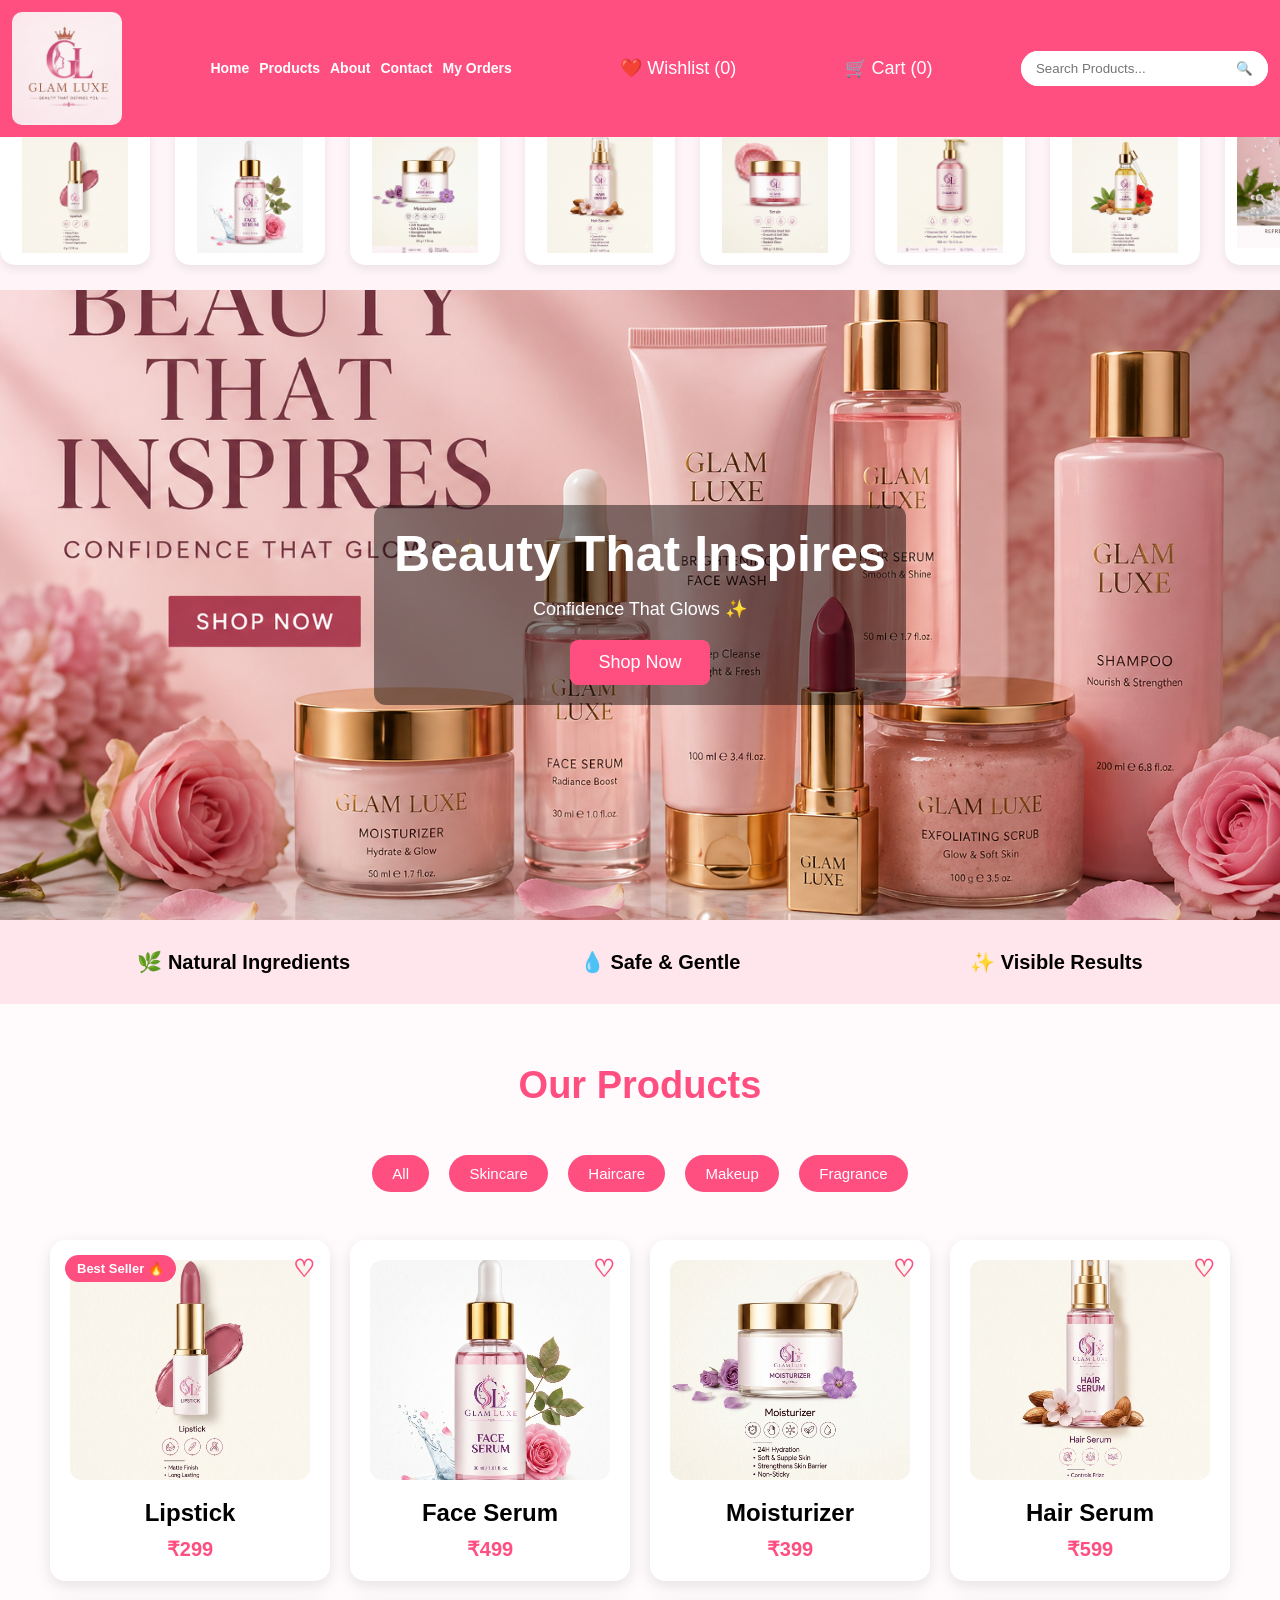
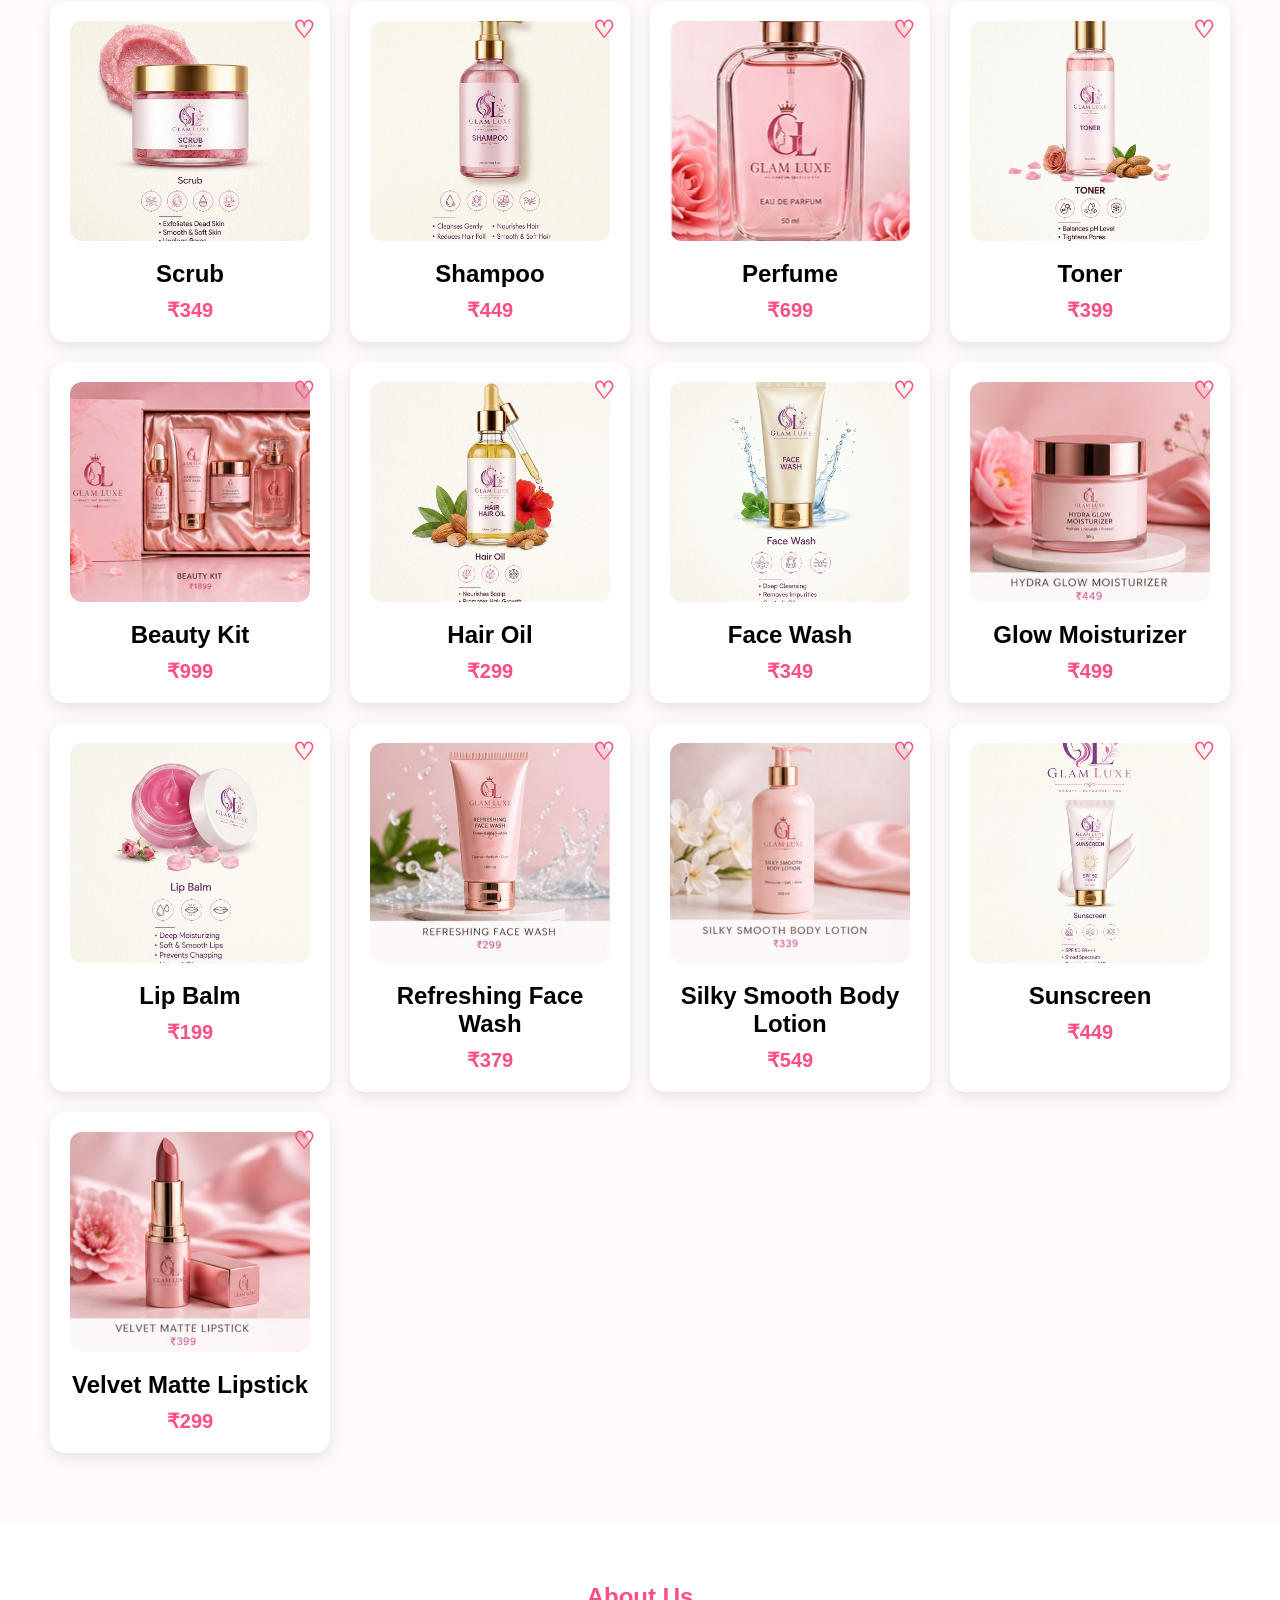
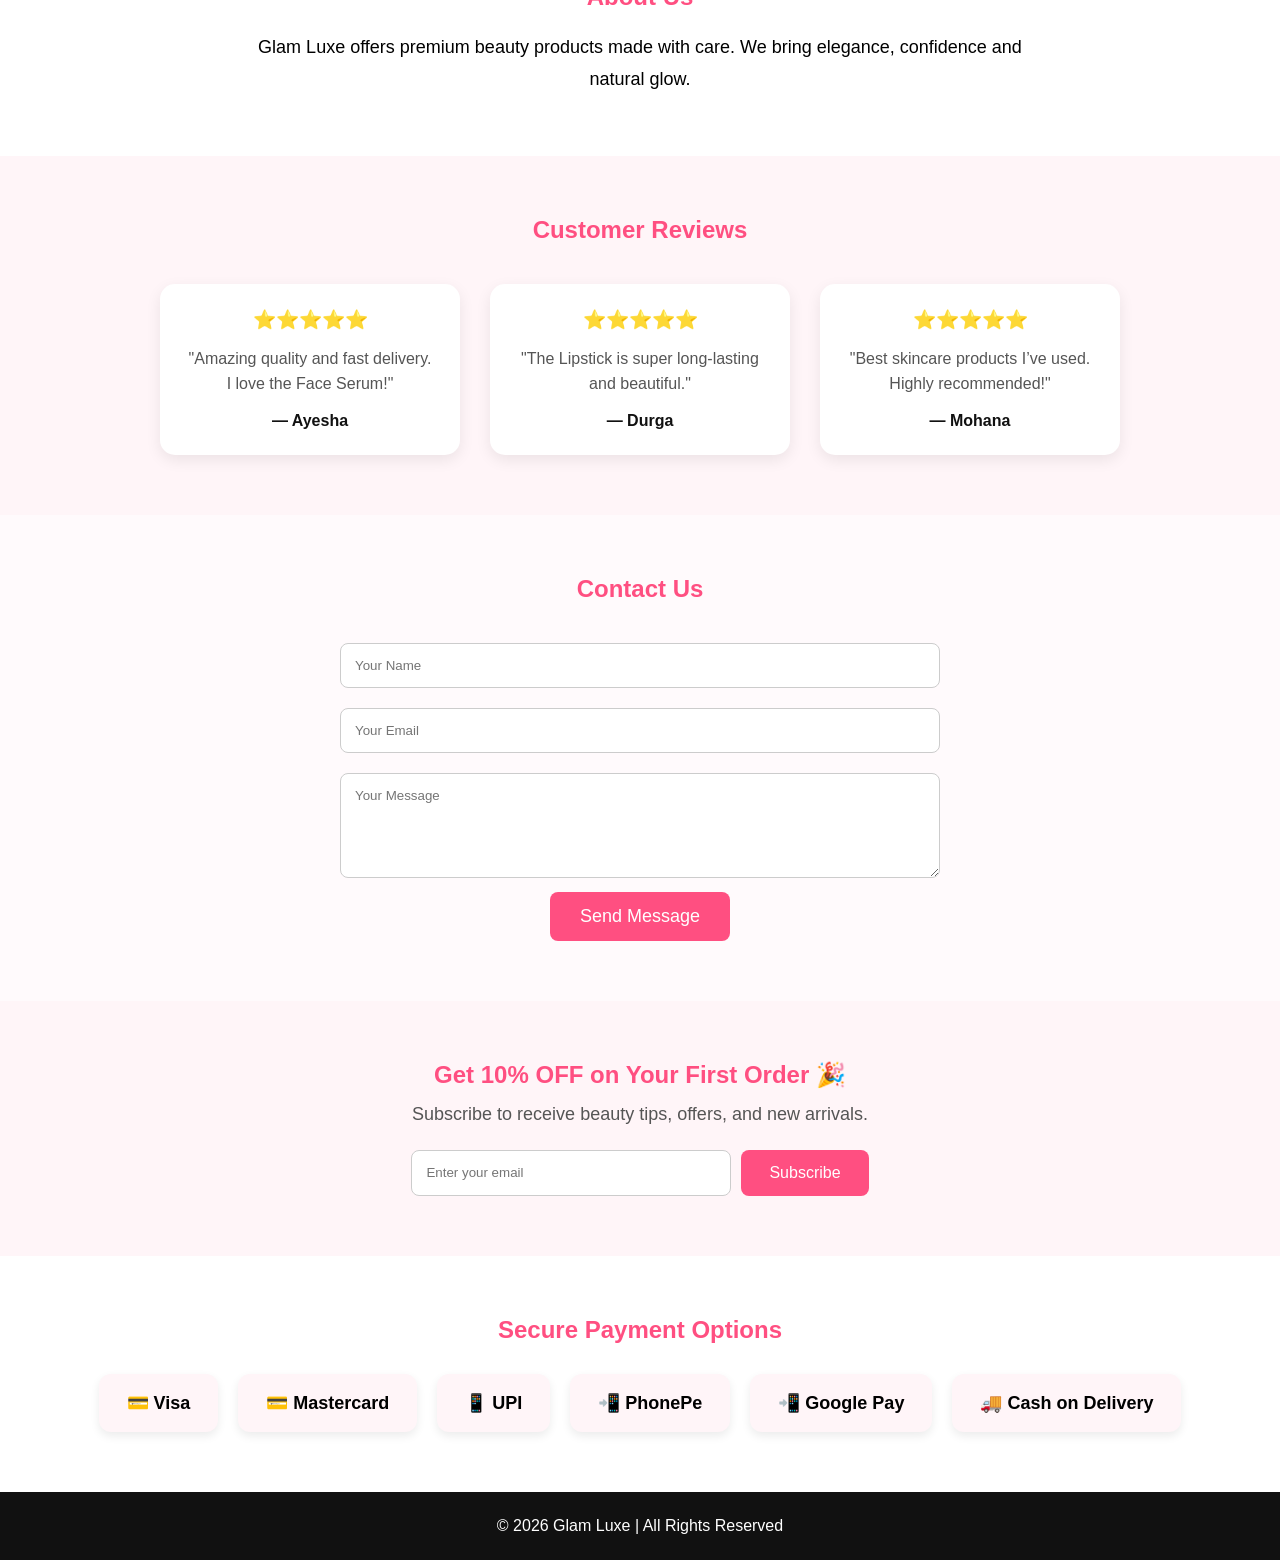
==== index.html @ bd8f8e66 "update index.html" ====
<!DOCTYPE html>
<html lang="en">
<head>
<meta charset="UTF-8">
<meta name="viewport" content="width=device-width, initial-scale=1.0">
<title>Glam Luxe</title>
<link rel="stylesheet" href="style.css">
</head>

<body>

<!-- Navbar -->
<header>
    
    <img src="assets/logo.jpeg" class="logo" alt="Glam Luxe Logo">

    <nav>
        <a href="#">Home</a>
        <a href="#products">Products</a>
        <a href="#about">About</a>
        <a href="#contact">Contact</a>
    <a href="orders.html">My Orders</a>
    </nav>
    <!-- WISHLIST -->
    <div class="wishlist-icon" onclick="openWishlist()">
        ❤️ Wishlist (<span id="wishlist-count">0</span>)
    </div>

    <!-- CART -->
    <div class="cart-icon" onclick="openCart()">
        🛒 Cart (<span id="cart-count">0</span>)
    </div>
<div class="search-box">
    <input 
        type="text" 
        id="searchInput" 
        placeholder="Search Products..."
        onkeyup="searchProducts()"
    >
    <button type="button">🔍</button>
</div>
</header>

<!-- Product Slider -->
<section class="slider">
    <div class="slide-track">

        <!-- First Set -->
        <img src="assets/lipstick.png" alt="Lipstick">
        <img src="assets/Face Serum.png" alt="Face Serum">
        <img src="assets/moisturizer.png" alt="Moisturizer">
        <img src="assets/Hair Serum.png" alt="Hair Serum">
        <img src="assets/Scrub.png" alt="Scrub">
        <img src="assets/shampoo.png" alt="Shampoo">
        <img src="assets/hair oil.png" alt="Hair Oil">
        <img src="assets/refereshing face wash.jpg" alt="Refreshing Face Wash">
        <img src="assets/velvet matte lipstick.jpg" alt="Velvet Matte Lipstick">
        <img src="assets/toner.png" alt="Toner">
        <img src="assets/silly smooth body lotion.jpg" alt="Body Lotion">
        <img src="assets/beauty kit.jpg" alt="Beauty Kit">
        <img src="assets/face wash.png" alt="Face Wash">
        <img src="assets/glow moisturizer.jpg" alt="Glow Moisturizer">
        <img src="assets/lipbalm.png" alt="Lip Balm">

        <!-- Duplicate Set for Smooth Infinite Sliding -->
        <img src="assets/lipstick.png" alt="Lipstick">
        <img src="assets/Face Serum.png" alt="Face Serum">
        <img src="assets/moisturizer.png" alt="Moisturizer">
        <img src="assets/Hair Serum.png" alt="Hair Serum">
        <img src="assets/Scrub.png" alt="Scrub">
        <img src="assets/shampoo.png" alt="Shampoo">
        <img src="assets/hair oil.png" alt="Hair Oil">
        <img src="assets/refereshing face wash.jpg" alt="Refreshing Face Wash">
        <img src="assets/velvet matte lipstick.jpg" alt="Velvet Matte Lipstick">
        <img src="assets/toner.png" alt="Toner">
        <img src="assets/silly smooth body lotion.jpg" alt="Body Lotion">
        <img src="assets/beauty kit.jpg" alt="Beauty Kit">
        <img src="assets/face wash.png" alt="Face Wash">
        <img src="assets/glow moisturizer.jpg" alt="Glow Moisturizer">
        <img src="assets/lipbalm.png" alt="Lip Balm">

    </div>
</section>


<!-- Hero -->
<section class="hero">
    <div class="overlay">
        <h1>Beauty That Inspires</h1>
        <p>Confidence That Glows ✨</p>
        <button>Shop Now</button>
    </div>
</section>

<!-- Features -->
<section class="features">
    <div>🌿 Natural Ingredients</div>
    <div>💧 Safe & Gentle</div>
    <div>✨ Visible Results</div>
</section>

<!-- Products -->
<section class="products" id="products">
    <h2>Our Products</h2>
<div class="category-buttons">
    <button onclick="filterProducts('all')">All</button>
    <button onclick="filterProducts('skincare')">Skincare</button>
    <button onclick="filterProducts('haircare')">Haircare</button>
    <button onclick="filterProducts('makeup')">Makeup</button>
    <button onclick="filterProducts('fragrance')">Fragrance</button>
</div>
    <div class="cards">

        <div class="card makeup" onclick="showDetails('Lipstick','Long lasting matte lipstick.','₹299','lipstick.png')">
            <span class="wishlist" onclick="addToWishlist(event, 'Lipstick')">♡</span>
            <span class="badge">Best Seller 🔥</span>
            <img src="assets/lipstick.png">
            <h3>Lipstick</h3>
            <p>₹299</p>
        </div>

        <div class="card skincare" onclick="showDetails('Face Serum','Vitamin C glowing serum.','₹499','Face Serum.png')">
            <span class="wishlist" onclick="addToWishlist(event, 'Face Serum')">♡</span>
            <img src="assets/Face Serum.png">
            <h3>Face Serum</h3>
            <p>₹499</p>
        </div>

        <div class="card skincare" onclick="showDetails('Moisturizer','Soft smooth skin hydration.','₹399','moisturizer.png')">
            <span class="wishlist" onclick="addToWishlist(event, 'Moisturizer')">♡</span>
            <img src="assets/moisturizer.png">
            <h3>Moisturizer</h3>
            <p>₹399</p>
        </div>

        <div class="card haircare" onclick="showDetails('Hair Serum','Healthy shiny hair growth.','₹599','Hair Serum.png')">
            <span class="wishlist" onclick="addToWishlist(event, 'Hair Serum')">♡</span>
            <img src="assets/Hair Serum.png">
            <h3>Hair Serum</h3>
            <p>₹599</p>
        </div>
        <div class="card skincare" onclick="showDetails('Scrub','Exfoliates dead skin cells and leaves skin smooth.','₹349','Scrub.png')">
            <span class="wishlist" onclick="addToWishlist(event, 'Scrub')">♡</span>
            <img src="assets/Scrub.png" alt="Scrub">
            <h3>Scrub</h3> 
            <p>₹349</p>
        </div>
        <div class="card haircare" onclick="showDetails('Shampoo','Cleanses hair gently and removes buildup.','₹449','shampoo.png')"> 
           <span class="wishlist" onclick="addToWishlist(event, 'Shampoo')">♡</span>
           <img src="assets/shampoo.png" alt="Shampoo">
         <h3>Shampoo</h3> 
         <p>₹449</p> 
        </div>
        <div class="card fragrance" onclick="showDetails('Perfume','Luxury long lasting fragrance.','₹699','perfume.jpg')">
            <span class="wishlist" onclick="addToWishlist(event, 'Perfume')">♡</span>
            <img src="assets/perfume.jpg">
            <h3>Perfume</h3>
            <p>₹699</p>
        </div>
        <div class="card skincare" onclick="showDetails('Toner','Balances skins pH and prepares it for further care.','₹399','toner.png')">
             <span class="wishlist" onclick="addToWishlist(event, 'Toner')">♡</span>
             <img src="assets/toner.png" alt="Toner">
              <h3>Toner</h3>
               <p>₹399</p>
        </div>
        <div class="card skincare" onclick="showDetails('Beauty Kit','Complete beauty routine with essential products.','₹999','beauty kit.jpg')">
             <span class="wishlist" onclick="addToWishlist(event, 'Beauty Kit')">♡</span>
             <img src="assets/beauty kit.jpg" alt="Beauty Kit"> 
             <h3>Beauty Kit</h3>
              <p>₹999</p> 
        </div>
        <div class="card haircare" onclick="showDetails('Hair Oil','Nourishes hair and promotes healthy growth.','₹299','hair oil.png')">
             <span class="wishlist" onclick="addToWishlist(event, 'Hair Oil')">♡</span>
             <img src="assets/hair oil.png" alt="Hair Oil">
              <h3>Hair Oil</h3>
               <p>₹299</p> 
        </div>
        <div class="card skincare" onclick="showDetails('Face Wash','Cleanses skin gently and removes impurities.','₹349','face wash.png')">
             <span class="wishlist" onclick="addToWishlist(event, 'Face Wash')">♡</span>
             <img src="assets/face wash.png" alt="Face Wash">
              <h3>Face Wash</h3> 
              <p>₹349</p>
        </div>
        <div class="card skincare" onclick="showDetails('Glow Moisturizer','Provides deep hydration and a radiant glow.','₹499','glow moisturizer.jpg')"> 
            <span class="wishlist" onclick="addToWishlist(event, 'Glow Moisturizer')">♡</span>
            <img src="assets/glow moisturizer.jpg" alt="Glow Moisturizer">
             <h3>Glow Moisturizer</h3>
              <p>₹499</p> 
        </div>
        <div class="card makeup" onclick="showDetails('Lip Balm','Keeps lips soft and hydrated.','₹199','lipbalm.png')">
             <span class="wishlist" onclick="addToWishlist(event, 'Lip Balm')">♡</span>
             <img src="assets/lipbalm.png" alt="Lip Balm">
             <h3>Lip Balm</h3>
               <p>₹199</p>
        </div>
        <div class="card skincare" onclick="showDetails('Refreshing Face Wash','Cleanses skin gently and removes impurities.','₹379','refereshing face wash.jpg')">
            <span class="wishlist" onclick="addToWishlist(event, 'Refreshing Face Wash')">♡</span>
            <img src="assets/refereshing face wash.jpg" alt="Refreshing Face Wash">
            <h3>Refreshing Face Wash</h3>
            <p>₹379</p>
        </div>
        <div class="card skincare" onclick="showDetails('Silky Smooth Body Lotion','Provides deep hydration and a smooth feel.','₹549','silly smooth body lotion.jpg')"> 
            <span class="wishlist" onclick="addToWishlist(event, 'Silky Smooth Body Lotion')">♡</span>
            <img src="assets/silly smooth body lotion.jpg" alt="Silky Smooth Body Lotion">
             <h3>Silky Smooth Body Lotion</h3> 
             <p>₹549</p>
        </div>
        <div class="card skincare" onclick="showDetails('Sunscreen','Protects from UV rays.','₹449','sunscreen.png')">
            <span class="wishlist" onclick="addToWishlist(event, 'Sunscreen')">♡</span>
            <img src="assets/sunscreen.png" alt="Sunscreen">
            <h3>Sunscreen</h3>
            <p>₹449</p>
        </div>
        <div class="card makeup" onclick="showDetails('Velvet Matte Lipstick','Provides a rich, long-lasting color payoff.','₹299','velvet matte lipstick.jpg')">
             <span class="wishlist" onclick="addToWishlist(event, 'Velvet Matte Lipstick')">♡</span>
             <img src="assets/velvet matte lipstick.jpg" alt="Velvet Matte Lipstick">
              <h3>Velvet Matte Lipstick</h3>
               <p>₹299</p>
        </div>

    </div>
</section>

<!-- About -->
<section class="about" id="about">
    <h2>About Us</h2>
    <p>
        Glam Luxe offers premium beauty products made with care.
        We bring elegance, confidence and natural glow.
    </p>
</section>
<section class="reviews">
    <h2>Customer Reviews</h2>

    <div class="review-container">

        <div class="review-card">
            <h3>⭐⭐⭐⭐⭐</h3>
            <p>"Amazing quality and fast delivery. I love the Face Serum!"</p>
            <span>— Ayesha</span>
        </div>

        <div class="review-card">
            <h3>⭐⭐⭐⭐⭐</h3>
            <p>"The Lipstick is super long-lasting and beautiful."</p>
            <span>— Durga</span>
        </div>

        <div class="review-card">
            <h3>⭐⭐⭐⭐⭐</h3>
            <p>"Best skincare products I’ve used. Highly recommended!"</p>
            <span>— Mohana</span>
        </div>

    </div>
</section>
<!-- Contact -->
<section class="contact" id="contact">
    <h2>Contact Us</h2>

    <form>
        <input type="text" placeholder="Your Name">
        <input type="email" placeholder="Your Email">
        <textarea rows="5" placeholder="Your Message"></textarea>
        <button type="submit">Send Message</button>
    </form>
</section>
<section class="newsletter">
    <h2>Get 10% OFF on Your First Order 🎉</h2>
    <p>Subscribe to receive beauty tips, offers, and new arrivals.</p>

    <div class="newsletter-box">
        <input type="email" id="newsletter-email" placeholder="Enter your email">
        <button onclick="subscribeNewsletter()">Subscribe</button>
    </div>
</section>
<section class="payments">
    <h2>Secure Payment Options</h2>

    <div class="payment-icons">
        <div>💳 Visa</div>
        <div>💳 Mastercard</div>
        <div>📱 UPI</div>
        <div>📲 PhonePe</div>
        <div>📲 Google Pay</div>
        <div>🚚 Cash on Delivery</div>
    </div>
</section>
<!-- ORDER SUCCESS POPUP -->
<div id="order-success" class="order-success">
    <div class="order-box">
        <h2>🎉 Order Placed Successfully!</h2>
        <p>Thank you for shopping with Glam Luxe 💖</p>
        <button onclick="closeOrderSuccess()">Close</button>
    </div>
</div>


<!-- Footer -->
<footer>
    <p>© 2026 Glam Luxe | All Rights Reserved</p>
</footer>

<!-- Cart Box -->
<div id="cart-box" class="cart-box">
    <h2>Your Cart</h2>
    <div id="cart-items"></div>
    <h3>Total: <span id="cart-total">₹0</span></h3>

    <button onclick="checkout()" class="checkout-btn">
        Proceed to Checkout
    </button>

    <button onclick="closeCartBox()">Close</button>
</div>
<div id="wishlist-box" class="cart-box">
    <h2>Your Wishlist ❤️</h2>
    <div id="wishlist-items"></div>
    <button onclick="closeWishlistBox()">Close</button>
</div>
<!-- Popup -->
<div id="popup" class="popup">
    <div class="popup-content">
<span class="close" onclick="closePopup()">×</span>

        <img id="popup-img">

        <h2 id="popup-title"></h2>

        <p id="popup-desc"></p>

        <h3 id="popup-price"></h3>

<div class="popup-buttons">
    <button id="add-cart-btn">Add to Cart</button>
    <button id="buy-now-btn">Buy Now</button>
</div>
</div>
</div>
<div id="toast" class="toast">
</div>
<!-- Checkout Popup -->
<div id="checkout-popup" class="popup">
    <div class="popup-content">
        <span class="close" onclick="closeCheckout()">×</span>

        <h2>Complete Your Order 💳</h2>

        <input type="text" id="customer-name" placeholder="Your Name">
        <input type="text" id="customer-phone" placeholder="Phone Number">
        <textarea id="customer-address" placeholder="Delivery Address"></textarea>

        <h3 id="checkout-product"></h3>
        <h3 id="checkout-price"></h3>

        <button onclick="placeOrder()">Place Order</button>
    </div>
</div>

<script src="script.js"></script>

</body>
</html>
---- style.css ----
/* style.css */
html{
   scroll-behavior:smooth;
}
*{
    margin:0;
    padding:0;
    box-sizing:border-box;
    font-family:Arial, sans-serif;
}

body{
    background:#fffafc;
    padding-top:90px;
}

/* Navbar */
header{
    display:flex;
    align-items:center;
    justify-content:space-between;
    gap:20px;
    padding:15px 30px;
    background:#ff4f81;
    position:fixed;
    top:0;
    left:0;
    width:100%;
    z-index:1000;
}
.slider{
    overflow:hidden;
    background:#fff5f8;
    padding:20px 0;
}

.slide-track{
    display:flex;
    gap:25px;
    width:max-content;
    animation:scroll 35s linear infinite;
}

.slide-track img{
    width:140px;
    height:140px;
    object-fit:contain;
    background:white;
    padding:10px;
    border-radius:12px;
}

/* Search Bar */.search-box{  
      display:flex;
          background:white;  
            border-radius:30px;   
             overflow:hidden;
            }
.search-box input{  
border:none;  
padding:10px 15px;  
outline:none; 
width:180px;
}
.search-box button{
border:none;  
background:#fff;
padding:10px 15px;  
cursor:pointer;
}
/* WhatsApp Button */
.whatsapp-btn{ 
position:fixed;  
right:20px;  
bottom:20px;  
width:60px; 
height:60px; 
background:#25D366;
color:white;  
font-size:30px;  
text-align:center; 
line-height:60px;  
border-radius:50%;  
text-decoration:none; 
box-shadow:0 5px 15px rgba(0,0,0,0.25);
}
/* Product Slider */
.slider{  
overflow:hidden; 
background:#fff5f8; 
    padding:25px 0;
    margin-top:0;
}
.slide-track{  
display:flex;  
gap:25px; 
width:max-content;  
animation:scroll 50s linear infinite;
    align-items:center;
}
.slide-track img{   
width:150px; 
height:150px; 
object-fit:contain;  
background:white; 
padding:12px;  
border-radius:15px;
 box-shadow:0 4px 10px rgba(0,0,0,0.08);
}
/* smooth animation */
@keyframes scroll{
    0%{
        transform:translateX(0);
    }
    100%{
        transform:translateX(-50%);
    }
}
nav{
    display:flex;
    gap:15px;
    align-items:center;
}

.cart-icons{
    display:flex;
    gap:15px;
    align-items:center;
    color:white;
    font-size:18px;
}
.logo{
    width:110px;
    border-radius:10px;
}

nav a{
    text-decoration:none;
    color:white;
    margin-left:20px;
    font-size:18px;
    font-weight:bold;
}
nav a:hover{
    color:#ffe5ec;
}

/* Hero */
.hero{
    height:120vh;
    background:url("assets/hero.png") no-repeat center center/cover;
    display:flex;
    justify-content:center;
    align-items:center;
}

.overlay{
    background:rgba(0,0,0,0.45);
    padding:40px;
    border-radius:12px;
    text-align:center;
    color:white;
}

.overlay h1{
    font-size:55px;
    margin-bottom:15px;
}

.overlay p{
    font-size:22px;
    margin-bottom:20px;
}

.overlay button{
    padding:12px 28px;
    border:none;
    background:#ff4f81;
    color:white;
    font-size:18px;
    border-radius:8px;
    cursor:pointer;
}

.overlay button:hover{
    background:#e63e70;
}

/* Features */
.features{
    display:flex;
    justify-content:space-around;
    flex-wrap:wrap;
    gap:15px;
    padding:30px;
    background:#ffe5ec;
    font-size:20px;
    font-weight:bold;
    text-align:center;
}

/* Products */
.products{
    padding:60px 40px;
    text-align:center;
}

.products h2{
    font-size:38px;
    margin-bottom:40px;
    color:#ff4f81;
}

.cards{
    display:flex;
    justify-content:center;
    flex-wrap:wrap;
    gap:30px;
}

.card{
    background:white;
    width:250px;
    padding:20px;
    border-radius:15px;
    box-shadow:0 5px 15px rgba(0,0,0,0.1);
    transition:0.3s;
}

.card:hover{
    transform:translateY(-8px);
    box-shadow: 0 10px 25px rgba(0,0,0,0.15);

}

.card img{
    width:100%;
    height:220px;
    object-fit:cover;
    border-radius:12px;
}

.card h3{
    margin:15px 0 10px;
    font-size:24px;
}

.card p{
    color:#ff4f81;
    font-size:20px;
    font-weight:bold;
}

/* About */
.about{
    padding:60px 40px;
    text-align:center;
    background:white;
}

.about h2{
    font-size:38px;
    color:#ff4f81;
    margin-bottom:20px;
}

.about p{
    max-width:800px;
    margin:auto;
    font-size:18px;
    line-height:1.8;
}

/* Contact */
.contact{
    padding:60px 40px;
    text-align:center;
}

.contact h2{
    font-size:38px;
    color:#ff4f81;
    margin-bottom:30px;
}

.contact form{
    max-width:600px;
    margin:auto;
}

.contact input,
.contact textarea{
    width:100%;
    padding:14px;
    margin:10px 0;
    border:1px solid #ccc;
    border-radius:8px;
}

.contact button{
    padding:14px 30px;
    border:none;
    background:#ff4f81;
    color:white;
    font-size:18px;
    border-radius:8px;
    cursor:pointer;
}
.cart-icon{
    color:white;
    font-size:18px;
    cursor:pointer;
    margin-left:20px;
}

.cart-box{
    display:none;
    position:fixed;
    right:20px;
    top:80px;
    width:300px;
    background:white;
    padding:20px;
    border-radius:12px;
    box-shadow:0 5px 20px rgba(0,0,0,0.3);
    z-index:9999;
}

.cart-row{
    display:flex;
    justify-content:space-between;
    margin:10px 0;
}

.cart-row button{
    background:red;
    color:white;
    border:none;
    padding:5px 8px;
    cursor:pointer;
}
/* Footer */
footer{
    background:#111;
    color:white;
    text-align:center;
    padding:25px;
}

/* Responsive */
@media(max-width:768px){

header{
    flex-direction:column;
    padding:20px;
}

nav{
    margin-top:15px;
}

nav a{
    display:block;
    margin:10px 0;
}

.overlay h1{
    font-size:38px;
}

.overlay p{
    font-size:18px;
}

.features{
    flex-direction:column;
}
}
/* ================= Popup ================= */

.card{
   cursor:pointer;
}

.popup{
   display:none;
   position:fixed;
   top:0;
   left:0;
   width:100%;
   height:100%;
   background:rgba(0,0,0,0.65);
   justify-content:center;
   align-items:center;
   z-index:9999;
}

.popup-content{
   width:380px;
   max-width:90%;
   background:white;
   padding:25px;
   border-radius:18px;
   text-align:center;
   position:relative;
   animation:popupshow 0.3s ease;
}
.popup {
    z-index: 99999;
}
.popup-content button {
    pointer-events: auto;
}
/* 2. Tighten the close button position */
.close {
    position: absolute;
    top: 15px;      
    right: 20px;    
    font-size: 28px;
    color: #ff4f81;
    cursor: pointer;
    font-weight: bold;
    line-height: 1;
}

/* 3. Add a hover effect for better UX */
.close:hover {
    color: #e63e70;
    transform: scale(1.1);
}
.popup-buttons {
    display: flex;
    flex-direction: column;
    gap: 12px;
    margin-top: 20px;
}

.popup-buttons button {
    width: 100%;
}

#buy-now-btn {
    padding: 12px 25px;
    border: none;
    background: #111;
    color: white;
    font-size: 16px;
    border-radius: 8px;
    cursor: pointer;
}

#buy-now-btn:hover {
    background: #333;
}

@keyframes popupshow{
   from{
      transform:scale(0.8);
      opacity:0;
   }
   to{
      transform:scale(1);
      opacity:1;
   }
}

.popup-content img{
   width:180px;
   height:180px;
   object-fit:contain;
   margin-bottom:15px;
}

.popup-content h2{
   color:#ff4f81;
   font-size:28px;
   margin-bottom:10px;
}

.popup-content p{
   font-size:16px;
   color:#555;
   line-height:1.6;
   margin-bottom:15px;
}

.popup-content h3{
   font-size:24px;
   color:#111;
   margin-bottom:15px;
}

.close{
   position:absolute;
   top:10px;
   right:18px;
   font-size:30px;
   color:#ff4f81;
   cursor:pointer;
   font-weight:bold;
}

.popup-content button{
   padding:12px 25px;
   border:none;
   background:#ff4f81;
   color:white;
   font-size:16px;
   border-radius:8px;
   cursor:pointer;
}

.popup-content button:hover{
   background:#e63e70;
}
.toast{
    position:fixed;
    top:20px;
    right:20px;
    background:#28a745;
    color:white;
    padding:15px 25px;
    border-radius:8px;
    font-size:16px;
    box-shadow:0 5px 15px rgba(0,0,0,0.2);
    opacity:0;
    pointer-events:none;
    transition:0.4s;
    z-index: index 9999;
}

.toast.show{
    opacity:1;
    top:40px;
}
.checkout-btn {
    width: 100%;
    padding: 12px;
    margin: 15px 0;
    background: #ff4f81;
    color: white;
    border: none;
    border-radius: 8px;
    font-size: 16px;
    cursor: pointer;
}

.checkout-btn:hover {
    background: #e63e70;
}
#buy-now-btn {
    margin-top: 10px;
    padding: 12px 25px;
    border: none;
    background: #111;
    color: white;
    font-size: 16px;
    border-radius: 8px;
    cursor: pointer;
    width: 100%;
}

#buy-now-btn:hover {
    background: #333;
}
.reviews {
    padding: 60px 40px;
    background: #fff5f8;
    text-align: center;
}

.reviews h2 {
    font-size: 38px;
    color: #ff4f81;
    margin-bottom: 40px;
}

.review-container {
    display: flex;
    justify-content: center;
    flex-wrap: wrap;
    gap: 30px;
}

.review-card {
    background: white;
    width: 300px;
    padding: 25px;
    border-radius: 15px;
    box-shadow: 0 5px 15px rgba(0,0,0,0.08);
    transition: 0.3s;
}

.review-card:hover {
    transform: translateY(-5px);
}

.review-card h3 {
    margin-bottom: 15px;
}

.review-card p {
    font-size: 16px;
    color: #555;
    line-height: 1.6;
    margin-bottom: 15px;
}

.review-card span {
    font-weight: bold;
    color: #111;
}
.card {
    cursor: pointer;
    position: relative;
}

.badge {
    position: absolute;
    top: 15px;
    left: 15px;
    background: #ff4f81;
    color: white;
    padding: 6px 12px;
    font-size: 13px;
    font-weight: bold;
    border-radius: 20px;
    z-index: 10;
}
.category-buttons {
    margin-bottom: 30px;
}

.category-buttons button {
    padding: 10px 20px;
    margin: 8px;
    border: none;
    background: #ff4f81;
    color: white;
    border-radius: 25px;
    cursor: pointer;
    font-size: 15px;
}

.category-buttons button:hover {
    background: #e63e70;
}
.wishlist {
    position: absolute;
    top: 15px;
    right: 15px;
    font-size: 24px;
    cursor: pointer;
    color: #ff4f81;
    z-index: 20;
    font-weight: bold;
}

.wishlist:hover {
    transform: scale(1.2);
}
.wishlist-icon {
    color: white;
    font-size: 18px;
    cursor: pointer;
    margin-left: 20px;
}
.payments {
    padding: 60px 40px;
    text-align: center;
    background: #fff;
}

.payments h2 {
    font-size: 36px;
    color: #ff4f81;
    margin-bottom: 30px;
}

.payment-icons {
    display: flex;
    justify-content: center;
    flex-wrap: wrap;
    gap: 20px;
}

.payment-icons div {
    background: #fff5f8;
    padding: 18px 28px;
    border-radius: 12px;
    font-size: 18px;
    font-weight: bold;
    box-shadow: 0 4px 10px rgba(0,0,0,0.08);
}
.newsletter {
    padding: 60px 40px;
    background: #fff5f8;
    text-align: center;
}

.newsletter h2 {
    font-size: 36px;
    color: #ff4f81;
    margin-bottom: 15px;
}

.newsletter p {
    font-size: 18px;
    margin-bottom: 25px;
    color: #555;
}

.newsletter-box {
    display: flex;
    justify-content: center;
    flex-wrap: wrap;
    gap: 10px;
}

.newsletter-box input {
    width: 320px;
    padding: 14px;
    border: 1px solid #ccc;
    border-radius: 8px;
    outline: none;
}

.newsletter-box button {
    padding: 14px 28px;
    border: none;
    background: #ff4f81;
    color: white;
    border-radius: 8px;
    cursor: pointer;
    font-size: 16px;
}

.newsletter-box button:hover {
    background: #e63e70;
}
.popup-content input,
.popup-content textarea {
    width: 100%;
    padding: 12px;
    margin: 10px 0;
    border: 1px solid #ccc;
    border-radius: 8px;
    outline: none;
}
.orders {
    padding: 60px;
    text-align: center;
    margin-bottom: 40px;
}

#order-list {
    margin-top: 20px;
}

.order-card {
    background: white;
    margin: 15px auto;
    padding: 15px;
    width: 300px;
    border-radius: 10px;
    box-shadow: 0 4px 10px rgba(0,0,0,0.1);
    text-align: left;
}
.order-success {
    display: none;
    position: fixed;
    top: 0;
    left: 0;
    width: 100%;
    height: 100%;
    background: rgba(0,0,0,0.6);
    justify-content: center;
    align-items: center;
    z-index: 99999;
}

.order-box {
    background: white;
    padding: 25px;
    border-radius: 12px;
    text-align: center;
}


/* ================= TABLET ================= */
@media (min-width: 768px){

header{
    flex-direction: row;
    justify-content: space-between;
}

.cards{
    grid-template-columns: repeat(2, 1fr);
}

.overlay h1{
    font-size: 36px;
}

.overlay p{
    font-size: 18px;
}

.search-box input{
    width: 180px;
}

}

/* ================= DESKTOP ================= */
@media (min-width: 1024px){

.cards{
    grid-template-columns: repeat(4, 1fr);
}

.overlay h1{
    font-size: 50px;
}

.products h2{
    font-size: 38px;
}

.search-box input{
    width: 200px;
}

}
/* MOBILE IMPROVEMENT */

@media (max-width:480px){
    header{
        padding:10px;
    }

    .logo{
        width:90px;
    }

    .search-box input{
        width:120px;
        font-size:12px;
    }

    .cart-icon,
    .wishlist-icon{
        font-size:14px;
    }
}

/* GRID FIX */
@media (min-width:480px){
    .cards{
        grid-template-columns: repeat(2, 1fr);
    }
}

@media (min-width:768px){
    .cards{
        grid-template-columns: repeat(3, 1fr);
    }
}

@media (min-width:1024px){
    .cards{
        grid-template-columns: repeat(4, 1fr);
    }
}

/* GENERAL FIX */
body{
    overflow-x:hidden;
}

img{
    max-width:100%;
    height:auto;
}
/* ================= FINAL RESPONSIVE FIX ================= */

/* Mobile default */
header{
    flex-direction: column;
    align-items: center;
    padding: 12px;
    gap: 10px;
    text-align: center;
}

nav{
    flex-wrap: wrap;
    justify-content: center;
    gap: 10px;
}

nav a{
    font-size: 14px;
    margin: 0;
}

/* Search */
.search-box input{
    width: 140px;
}

/* Grid mobile */
.cards{
    display: grid !important;
    grid-template-columns: 1fr;
    gap: 20px;
    padding: 10px;
}

.card{
    width: 100% !important;
}

/* Hero mobile */
.hero{
    height: 70vh;
}

.overlay{
    padding: 20px;
}

.overlay h1{
    font-size: 26px;
}

.overlay p{
    font-size: 14px;
}

/* Section headings */
.products h2,
.about h2,
.contact h2,
.reviews h2,
.payments h2,
.newsletter h2{
    font-size: 24px;
}

/* Popup */
.popup-content{
    width: 90%;
    padding: 20px;
}

/* ================= BREAKPOINTS ================= */

/* ≥480px */
@media (min-width:480px){
    .cards{
        grid-template-columns: repeat(2, 1fr);
    }
}

/* ≥768px */
@media (min-width:768px){

    header{
        flex-direction: row;
        justify-content: space-between;
    }

    .cards{
        grid-template-columns: repeat(3, 1fr);
    }

    .overlay h1{
        font-size: 36px;
    }

    .overlay p{
        font-size: 18px;
    }

    .search-box input{
        width: 180px;
    }
}

/* ≥1024px */
@media (min-width:1024px){

    .cards{
        grid-template-columns: repeat(4, 1fr);
    }

    .overlay h1{
        font-size: 50px;
    }

    .products h2{
        font-size: 38px;
    }

    .search-box input{
        width: 200px;
    }
}

/* Extra small fix */
@media (max-width:480px){
    header{
        padding:10px;
    }

    .logo{
        width:90px;
    }

    .search-box input{
        width:120px;
        font-size:12px;
    }

    .cart-icon,
    .wishlist-icon{
        font-size:14px;
    }
}
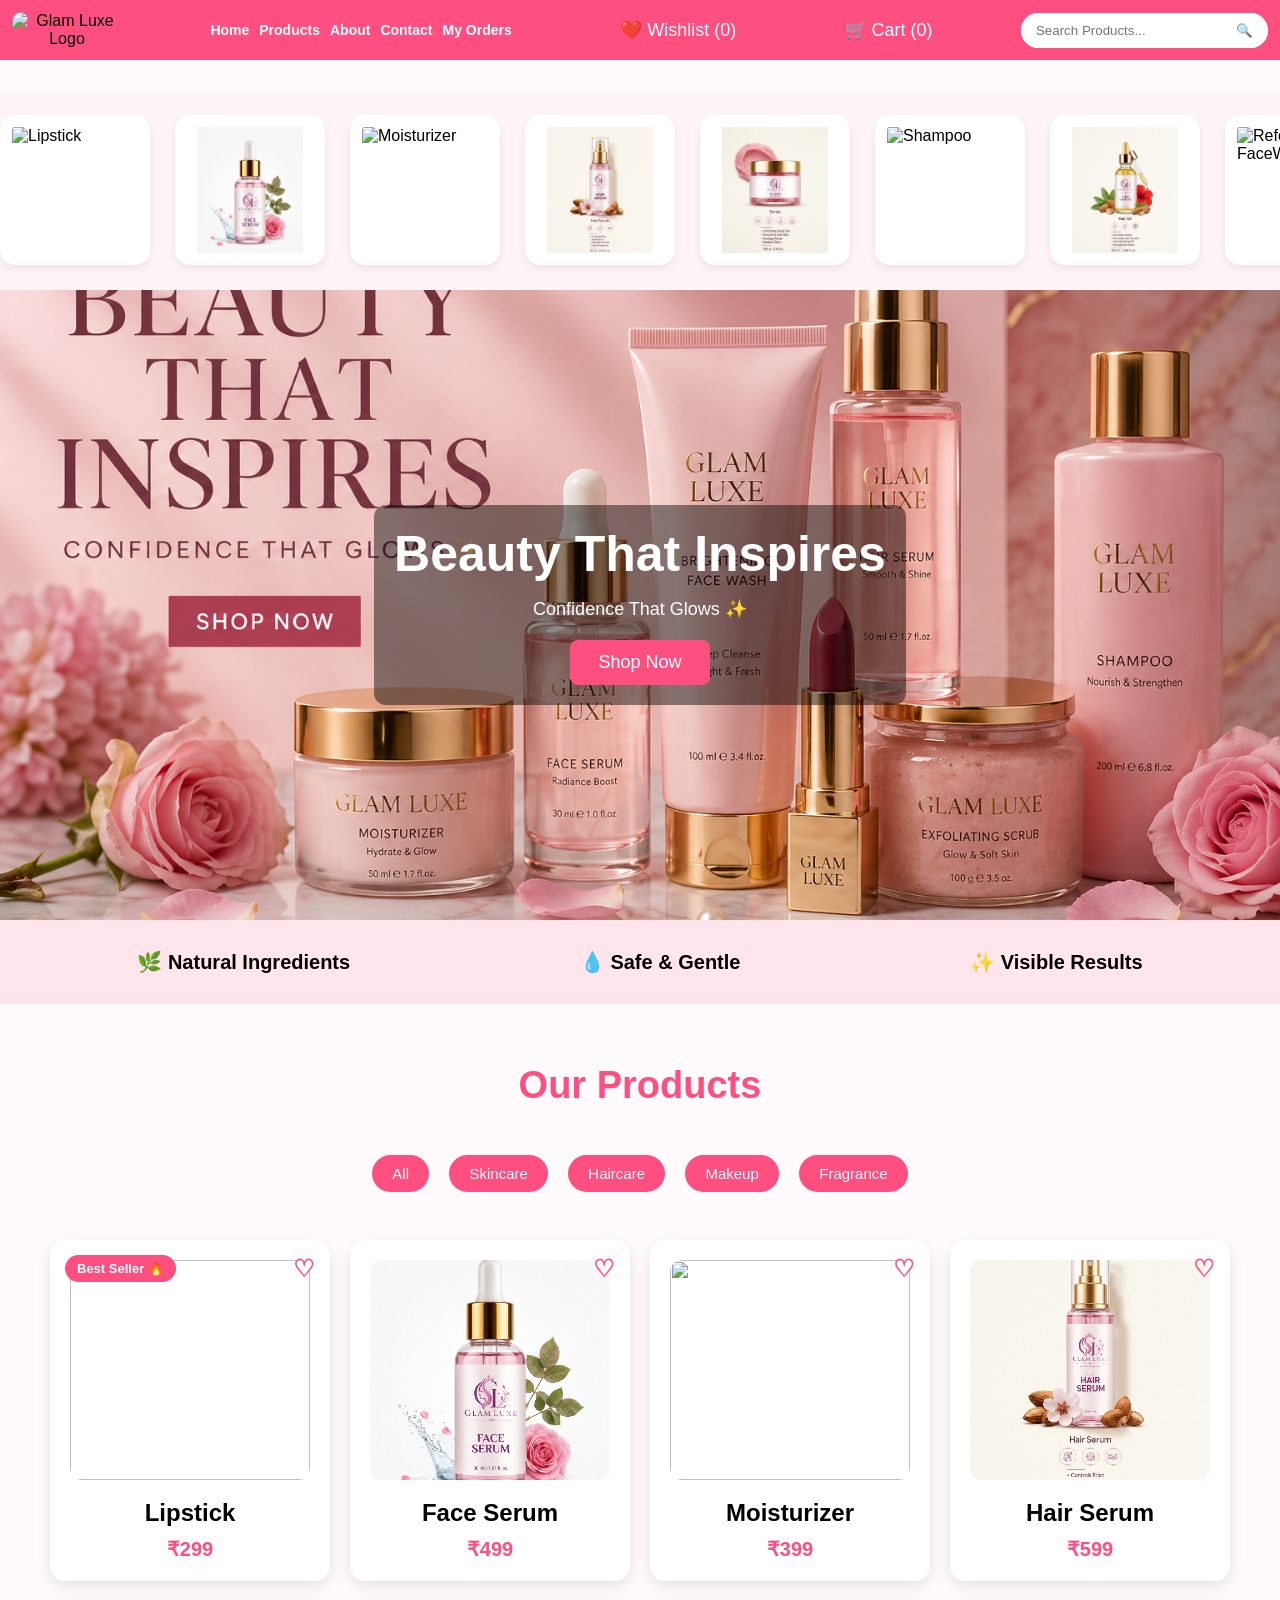
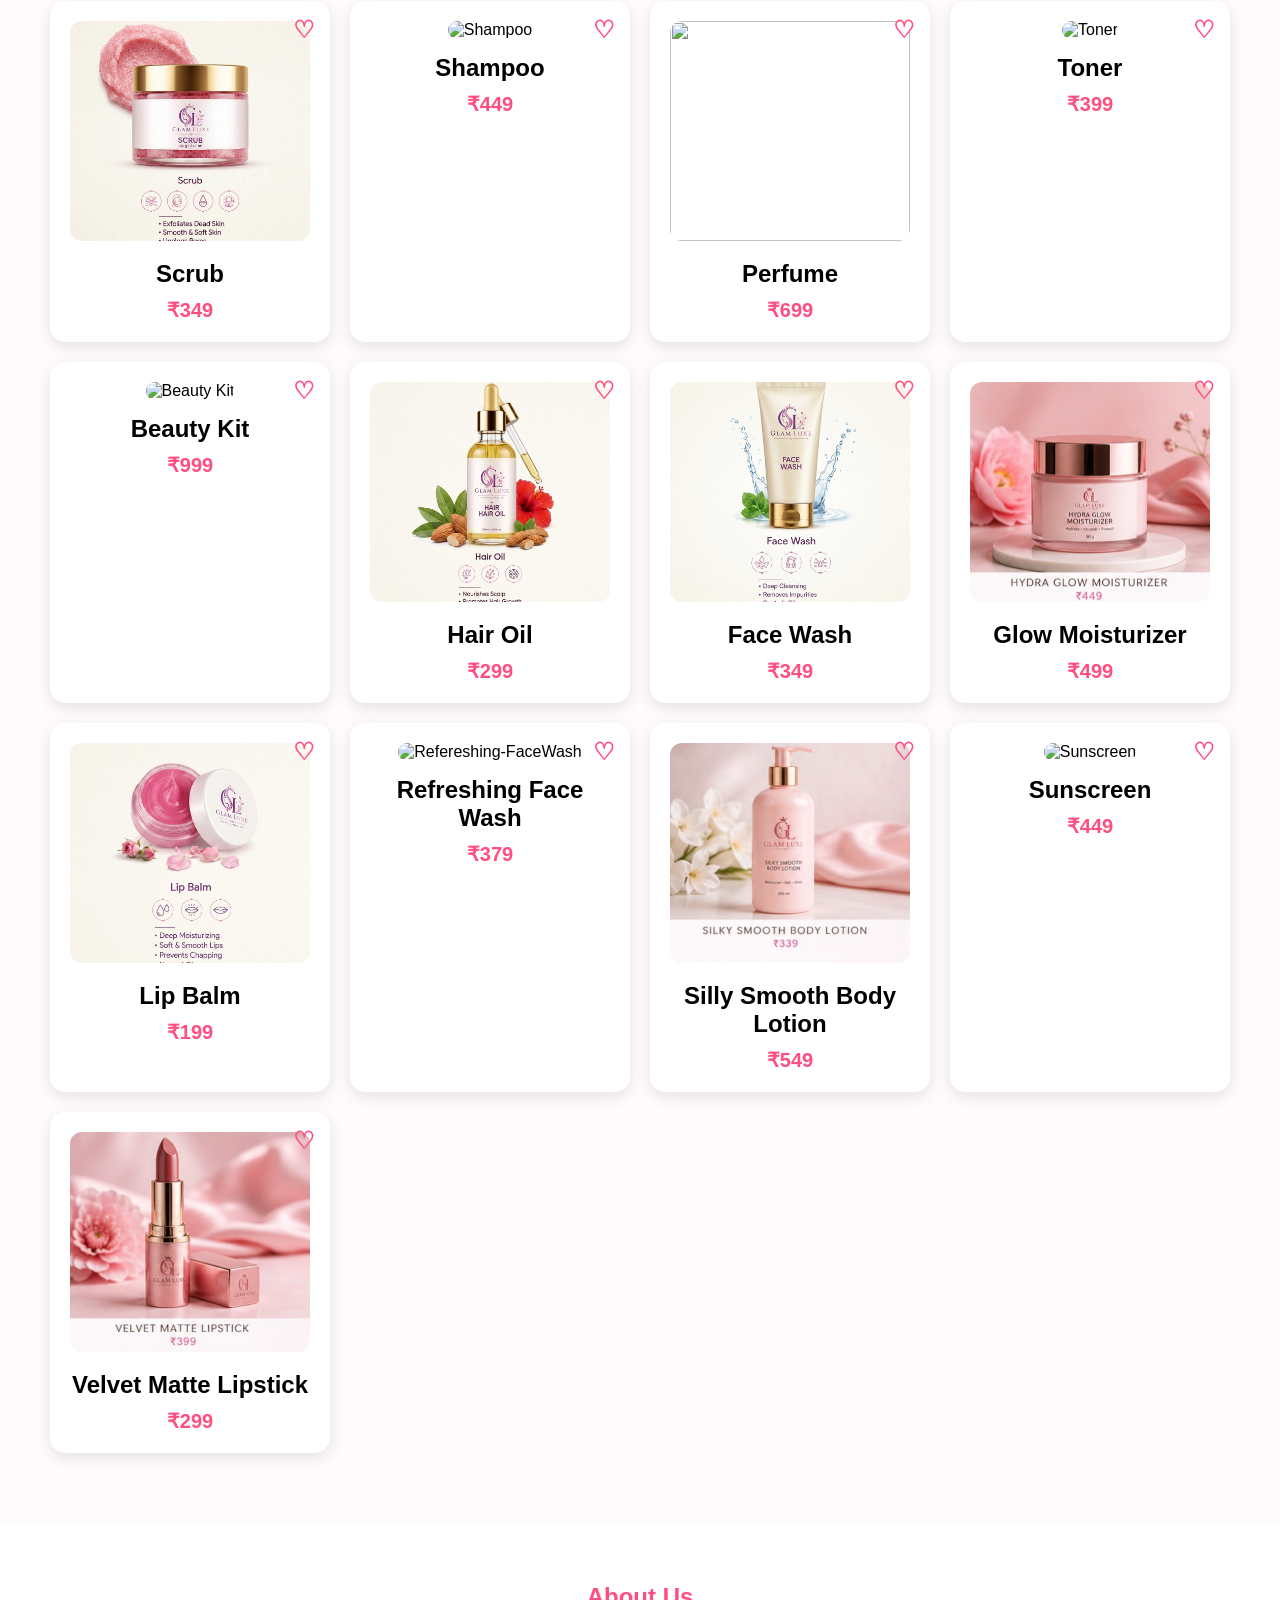
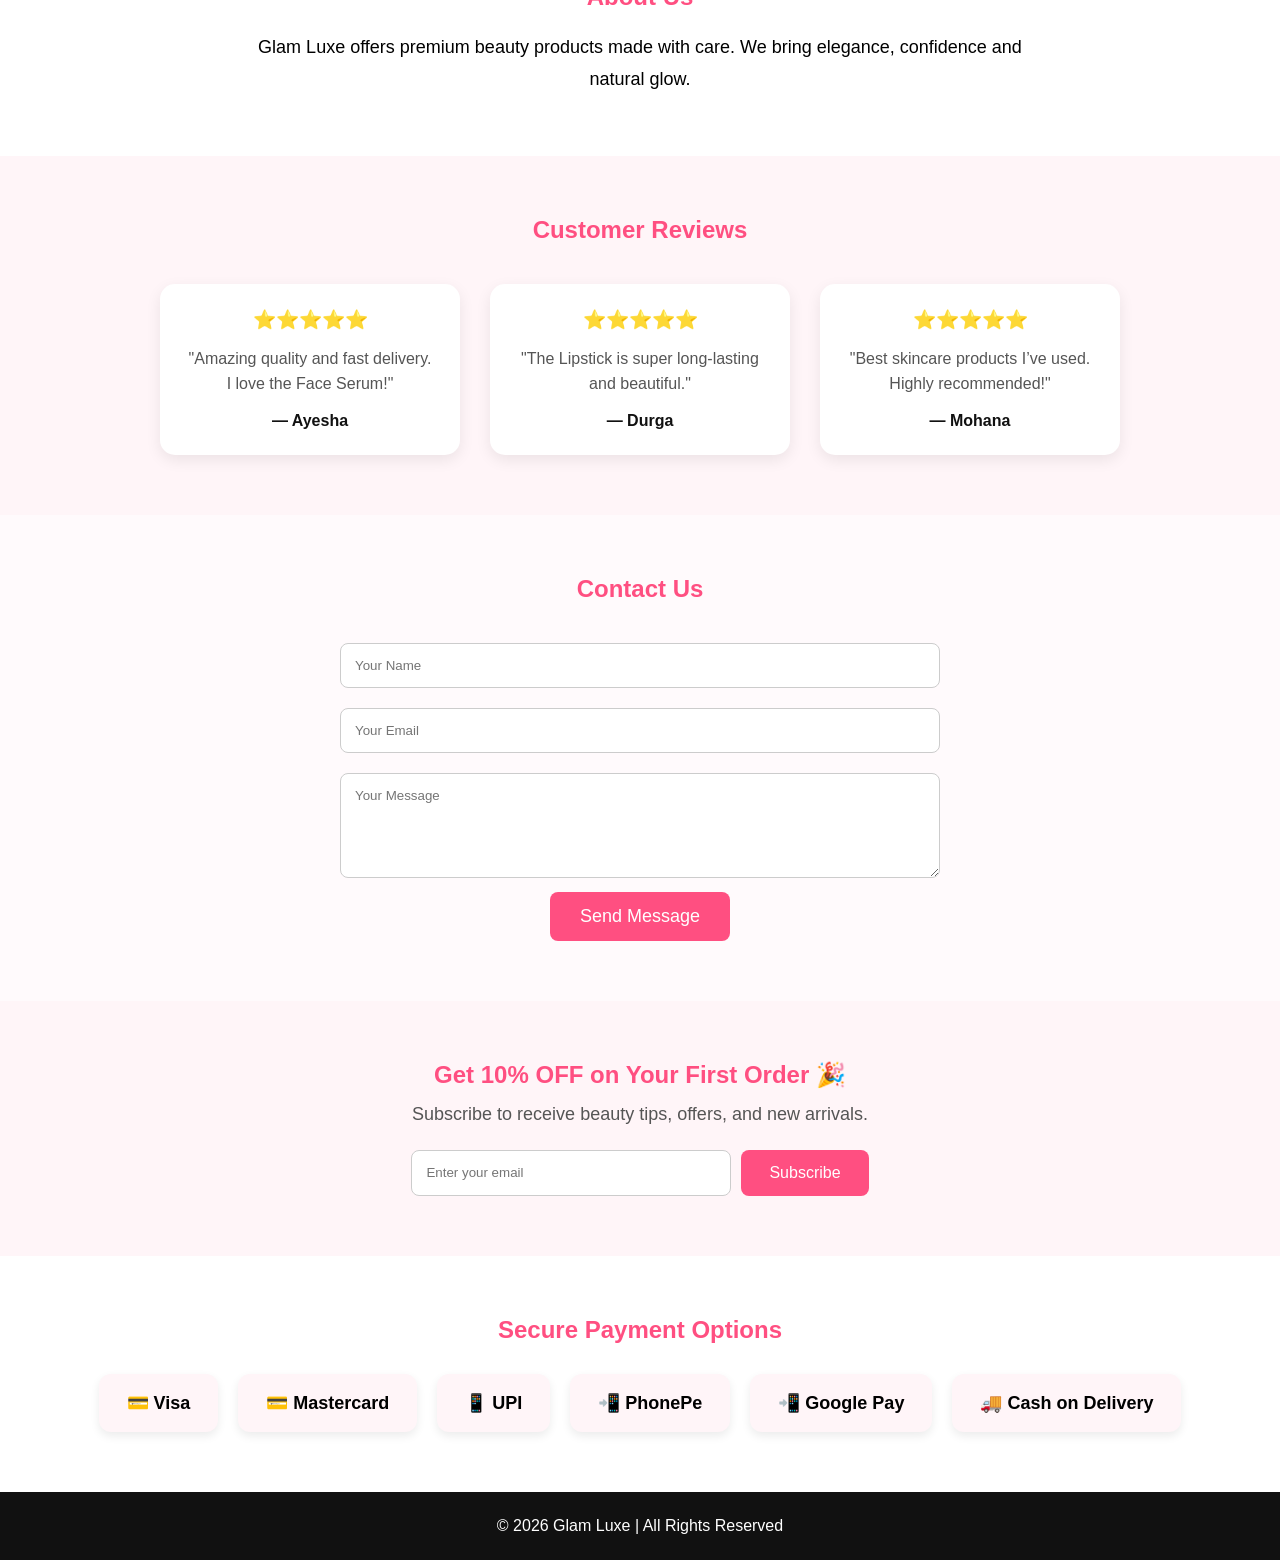
==== commit 3eb0cbf8: "commit" ====
--- a/index.html
+++ b/index.html
@@ -12,7 +12,7 @@
 <!-- Navbar -->
 <header>
     
-    <img src="assets/logo.jpeg" class="logo" alt="Glam Luxe Logo">
+    <img src="assets/Logo.jpeg" class="logo" alt="Glam Luxe Logo">
 
     <nav>
         <a href="#">Home</a>
@@ -46,38 +46,38 @@
     <div class="slide-track">
 
         <!-- First Set -->
-        <img src="assets/lipstick.png" alt="Lipstick">
-        <img src="assets/Face Serum.png" alt="Face Serum">
-        <img src="assets/moisturizer.png" alt="Moisturizer">
-        <img src="assets/Hair Serum.png" alt="Hair Serum">
+        <img src="assets/Lipstick.png" alt="Lipstick">
+        <img src="assets/Face-Serum.png" alt="Face-Serum">
+        <img src="assets/Moisturizer.png" alt="Moisturizer">
+        <img src="assets/Hair-Serum.png" alt="Hair-Serum">
         <img src="assets/Scrub.png" alt="Scrub">
-        <img src="assets/shampoo.png" alt="Shampoo">
-        <img src="assets/hair oil.png" alt="Hair Oil">
-        <img src="assets/refereshing face wash.jpg" alt="Refreshing Face Wash">
-        <img src="assets/velvet matte lipstick.jpg" alt="Velvet Matte Lipstick">
-        <img src="assets/toner.png" alt="Toner">
-        <img src="assets/silly smooth body lotion.jpg" alt="Body Lotion">
-        <img src="assets/beauty kit.jpg" alt="Beauty Kit">
-        <img src="assets/face wash.png" alt="Face Wash">
-        <img src="assets/glow moisturizer.jpg" alt="Glow Moisturizer">
-        <img src="assets/lipbalm.png" alt="Lip Balm">
+        <img src="assets/Shampoo.png" alt="Shampoo">
+        <img src="assets/Hair-Oil.png" alt="Hair-Oil">
+        <img src="assets/Refereshing-FaceWash.jpg" alt="Refereshing-FaceWash">
+        <img src="assets/Velvet-MatteLipstick.jpg" alt="Velvet-MatteLipstick">
+        <img src="assets/Toner.png" alt="Toner">
+        <img src="assets/Silly-Smooth-BodyLotion.jpg" alt="Silly-Smooth-BodyLotion">
+        <img src="assets/Beauty-kit.jpg" alt="Beauty-kit">
+        <img src="assets/Face-Wash.png" alt="Face-Wash">
+        <img src="assets/Glow-Moisturizer.jpg" alt="Glow-Moisturizer">
+        <img src="assets/Lip-Balm.png" alt="Lip-Balm">
 
         <!-- Duplicate Set for Smooth Infinite Sliding -->
-        <img src="assets/lipstick.png" alt="Lipstick">
-        <img src="assets/Face Serum.png" alt="Face Serum">
-        <img src="assets/moisturizer.png" alt="Moisturizer">
-        <img src="assets/Hair Serum.png" alt="Hair Serum">
+        <img src="assets/Lipstick.png" alt="Lipstick">
+        <img src="assets/Face-Serum.png" alt="Face-Serum">
+        <img src="assets/Moisturizer.png" alt="Moisturizer">
+        <img src="assets/Hair-Serum.png" alt="Hair-Serum">
         <img src="assets/Scrub.png" alt="Scrub">
-        <img src="assets/shampoo.png" alt="Shampoo">
-        <img src="assets/hair oil.png" alt="Hair Oil">
-        <img src="assets/refereshing face wash.jpg" alt="Refreshing Face Wash">
-        <img src="assets/velvet matte lipstick.jpg" alt="Velvet Matte Lipstick">
-        <img src="assets/toner.png" alt="Toner">
-        <img src="assets/silly smooth body lotion.jpg" alt="Body Lotion">
-        <img src="assets/beauty kit.jpg" alt="Beauty Kit">
-        <img src="assets/face wash.png" alt="Face Wash">
-        <img src="assets/glow moisturizer.jpg" alt="Glow Moisturizer">
-        <img src="assets/lipbalm.png" alt="Lip Balm">
+        <img src="assets/Shampoo.png" alt="Shampoo">
+        <img src="assets/Hair-Oil.png" alt="Hair-Oil">
+        <img src="assets/Refereshing-FaceWash.jpg" alt="Refereshing-FaceWash.jpg">
+        <img src="assets/Velvet-MatteLipstick.jpg" alt="Velvet-MatteLipstick">
+        <img src="assets/Toner.png" alt="Toner">
+        <img src="assets/Silly-Smooth-BodyLotion.jpg" alt="Silly-Smooth-BodyLotion">
+        <img src="assets/Beauty-kit.jpg" alt="Beauty-Kit">
+        <img src="assets/Face-Wash.png" alt="Face-Wash">
+        <img src="assets/Glow-Moisturizer.jpg" alt="Glow-Moisturizer">
+        <img src="assets/Lip-Balm.png" alt="Lip-Balm">
 
     </div>
 </section>
@@ -114,28 +114,28 @@
         <div class="card makeup" onclick="showDetails('Lipstick','Long lasting matte lipstick.','₹299','lipstick.png')">
             <span class="wishlist" onclick="addToWishlist(event, 'Lipstick')">♡</span>
             <span class="badge">Best Seller 🔥</span>
-            <img src="assets/lipstick.png">
+            <img src="assets/Lipstick.png">
             <h3>Lipstick</h3>
             <p>₹299</p>
         </div>
 
-        <div class="card skincare" onclick="showDetails('Face Serum','Vitamin C glowing serum.','₹499','Face Serum.png')">
+        <div class="card skincare" onclick="showDetails('Face Serum','Vitamin C glowing serum.','₹499','Face-Serum.png')">
             <span class="wishlist" onclick="addToWishlist(event, 'Face Serum')">♡</span>
-            <img src="assets/Face Serum.png">
+            <img src="assets/Face-Serum.png">
             <h3>Face Serum</h3>
             <p>₹499</p>
         </div>
 
-        <div class="card skincare" onclick="showDetails('Moisturizer','Soft smooth skin hydration.','₹399','moisturizer.png')">
+        <div class="card skincare" onclick="showDetails('Moisturizer','Soft smooth skin hydration.','₹399','Moisturizer.png')">
             <span class="wishlist" onclick="addToWishlist(event, 'Moisturizer')">♡</span>
-            <img src="assets/moisturizer.png">
+            <img src="assets/Moisturizer.png">
             <h3>Moisturizer</h3>
             <p>₹399</p>
         </div>
 
-        <div class="card haircare" onclick="showDetails('Hair Serum','Healthy shiny hair growth.','₹599','Hair Serum.png')">
+        <div class="card haircare" onclick="showDetails('Hair-Serum','Healthy shiny hair growth.','₹599','Hair-Serum.png')">
             <span class="wishlist" onclick="addToWishlist(event, 'Hair Serum')">♡</span>
-            <img src="assets/Hair Serum.png">
+            <img src="assets/Hair-Serum.png">
             <h3>Hair Serum</h3>
             <p>₹599</p>
         </div>
@@ -147,73 +147,73 @@
         </div>
         <div class="card haircare" onclick="showDetails('Shampoo','Cleanses hair gently and removes buildup.','₹449','shampoo.png')"> 
            <span class="wishlist" onclick="addToWishlist(event, 'Shampoo')">♡</span>
-           <img src="assets/shampoo.png" alt="Shampoo">
+           <img src="assets/Shampoo.png" alt="Shampoo">
          <h3>Shampoo</h3> 
          <p>₹449</p> 
         </div>
-        <div class="card fragrance" onclick="showDetails('Perfume','Luxury long lasting fragrance.','₹699','perfume.jpg')">
+        <div class="card fragrance" onclick="showDetails('Perfume.jpg','Luxury long lasting fragrance.','₹699','Perfume.jpg')">
             <span class="wishlist" onclick="addToWishlist(event, 'Perfume')">♡</span>
-            <img src="assets/perfume.jpg">
+            <img src="assets/Perfume.jpg">
             <h3>Perfume</h3>
             <p>₹699</p>
         </div>
-        <div class="card skincare" onclick="showDetails('Toner','Balances skins pH and prepares it for further care.','₹399','toner.png')">
+        <div class="card skincare" onclick="showDetails('Toner','Balances skins pH and prepares it for further care.','₹399','Toner.png')">
              <span class="wishlist" onclick="addToWishlist(event, 'Toner')">♡</span>
-             <img src="assets/toner.png" alt="Toner">
+             <img src="assets/Toner.png" alt="Toner">
               <h3>Toner</h3>
                <p>₹399</p>
         </div>
-        <div class="card skincare" onclick="showDetails('Beauty Kit','Complete beauty routine with essential products.','₹999','beauty kit.jpg')">
-             <span class="wishlist" onclick="addToWishlist(event, 'Beauty Kit')">♡</span>
-             <img src="assets/beauty kit.jpg" alt="Beauty Kit"> 
+        <div class="card skincare" onclick="showDetails('Beauty-kit','Complete beauty routine with essential products.','₹999','Beauty-kit.jpg')">
+             <span class="wishlist" onclick="addToWishlist(event, 'Beauty-kit')">♡</span>
+             <img src="assets/Beauty-kit.jpg" alt="Beauty Kit"> 
              <h3>Beauty Kit</h3>
               <p>₹999</p> 
         </div>
-        <div class="card haircare" onclick="showDetails('Hair Oil','Nourishes hair and promotes healthy growth.','₹299','hair oil.png')">
-             <span class="wishlist" onclick="addToWishlist(event, 'Hair Oil')">♡</span>
-             <img src="assets/hair oil.png" alt="Hair Oil">
+        <div class="card haircare" onclick="showDetails('Hair-Oil','Nourishes hair and promotes healthy growth.','₹299','Hair-Oil.png')">
+             <span class="wishlist" onclick="addToWishlist(event, 'Hair-Oil')">♡</span>
+             <img src="assets/Hair-Oil.png" alt="Hair Oil">
               <h3>Hair Oil</h3>
                <p>₹299</p> 
         </div>
-        <div class="card skincare" onclick="showDetails('Face Wash','Cleanses skin gently and removes impurities.','₹349','face wash.png')">
-             <span class="wishlist" onclick="addToWishlist(event, 'Face Wash')">♡</span>
-             <img src="assets/face wash.png" alt="Face Wash">
+        <div class="card skincare" onclick="showDetails('Face-Wash','Cleanses skin gently and removes impurities.','₹349','Face-Wash.png')">
+             <span class="wishlist" onclick="addToWishlist(event, 'Face-Wash')">♡</span>
+             <img src="assets/Face-Wash.png" alt="Face Wash">
               <h3>Face Wash</h3> 
               <p>₹349</p>
         </div>
-        <div class="card skincare" onclick="showDetails('Glow Moisturizer','Provides deep hydration and a radiant glow.','₹499','glow moisturizer.jpg')"> 
-            <span class="wishlist" onclick="addToWishlist(event, 'Glow Moisturizer')">♡</span>
-            <img src="assets/glow moisturizer.jpg" alt="Glow Moisturizer">
+        <div class="card skincare" onclick="showDetails('Glow-Moisturizer','Provides deep hydration and a radiant glow.','₹499','Glow-Moisturizer.jpg')"> 
+            <span class="wishlist" onclick="addToWishlist(event, 'Glow-Moisturizer')">♡</span>
+            <img src="assets/Glow-Moisturizer.jpg" alt="Glow-Moisturizer">
              <h3>Glow Moisturizer</h3>
               <p>₹499</p> 
         </div>
-        <div class="card makeup" onclick="showDetails('Lip Balm','Keeps lips soft and hydrated.','₹199','lipbalm.png')">
-             <span class="wishlist" onclick="addToWishlist(event, 'Lip Balm')">♡</span>
-             <img src="assets/lipbalm.png" alt="Lip Balm">
+        <div class="card makeup" onclick="showDetails('Lip-Balm','Keeps lips soft and hydrated.','₹199','Lip-Balm.png')">
+             <span class="wishlist" onclick="addToWishlist(event, 'Lip-Balm')">♡</span>
+             <img src="assets/Lip-Balm.png" alt="Lip-Balm">
              <h3>Lip Balm</h3>
                <p>₹199</p>
         </div>
-        <div class="card skincare" onclick="showDetails('Refreshing Face Wash','Cleanses skin gently and removes impurities.','₹379','refereshing face wash.jpg')">
-            <span class="wishlist" onclick="addToWishlist(event, 'Refreshing Face Wash')">♡</span>
-            <img src="assets/refereshing face wash.jpg" alt="Refreshing Face Wash">
+        <div class="card skincare" onclick="showDetails('Refereshing-FaceWash','Cleanses skin gently and removes impurities.','₹379','Refereshing-FaceWash.jpg')">
+            <span class="wishlist" onclick="addToWishlist(event, 'Refereshing-FaceWash')">♡</span>
+            <img src="assets/Refereshing-FaceWash.jpg" alt="Refereshing-FaceWash">
             <h3>Refreshing Face Wash</h3>
             <p>₹379</p>
         </div>
-        <div class="card skincare" onclick="showDetails('Silky Smooth Body Lotion','Provides deep hydration and a smooth feel.','₹549','silly smooth body lotion.jpg')"> 
+        <div class="card skincare" onclick="showDetails('Silly-Smooth-BodyLotion','Provides deep hydration and a smooth feel.','₹549','Silly-Smooth-BodyLotion.jpg')"> 
             <span class="wishlist" onclick="addToWishlist(event, 'Silky Smooth Body Lotion')">♡</span>
-            <img src="assets/silly smooth body lotion.jpg" alt="Silky Smooth Body Lotion">
-             <h3>Silky Smooth Body Lotion</h3> 
+            <img src="assets/Silly-Smooth-BodyLotion.jpg" alt="Silly-Smooth-BodyLotion">
+             <h3>Silly Smooth Body Lotion</h3> 
              <p>₹549</p>
         </div>
-        <div class="card skincare" onclick="showDetails('Sunscreen','Protects from UV rays.','₹449','sunscreen.png')">
+        <div class="card skincare" onclick="showDetails('Sunscreen','Protects from UV rays.','₹449','Sunscreen.png')">
             <span class="wishlist" onclick="addToWishlist(event, 'Sunscreen')">♡</span>
-            <img src="assets/sunscreen.png" alt="Sunscreen">
+            <img src="assets/Sunscreen.png" alt="Sunscreen">
             <h3>Sunscreen</h3>
             <p>₹449</p>
         </div>
-        <div class="card makeup" onclick="showDetails('Velvet Matte Lipstick','Provides a rich, long-lasting color payoff.','₹299','velvet matte lipstick.jpg')">
-             <span class="wishlist" onclick="addToWishlist(event, 'Velvet Matte Lipstick')">♡</span>
-             <img src="assets/velvet matte lipstick.jpg" alt="Velvet Matte Lipstick">
+        <div class="card makeup" onclick="showDetails('Velvet-MatteLipstick','Provides a rich, long-lasting color payoff.','₹299','Velvet-MatteLipstick.jpg')">
+             <span class="wishlist" onclick="addToWishlist(event, 'Velvet-MatteLipstick')">♡</span>
+             <img src="assets/Velvet-MatteLipstick.jpg" alt="Velvet-MatteLipstick">
               <h3>Velvet Matte Lipstick</h3>
                <p>₹299</p>
         </div>
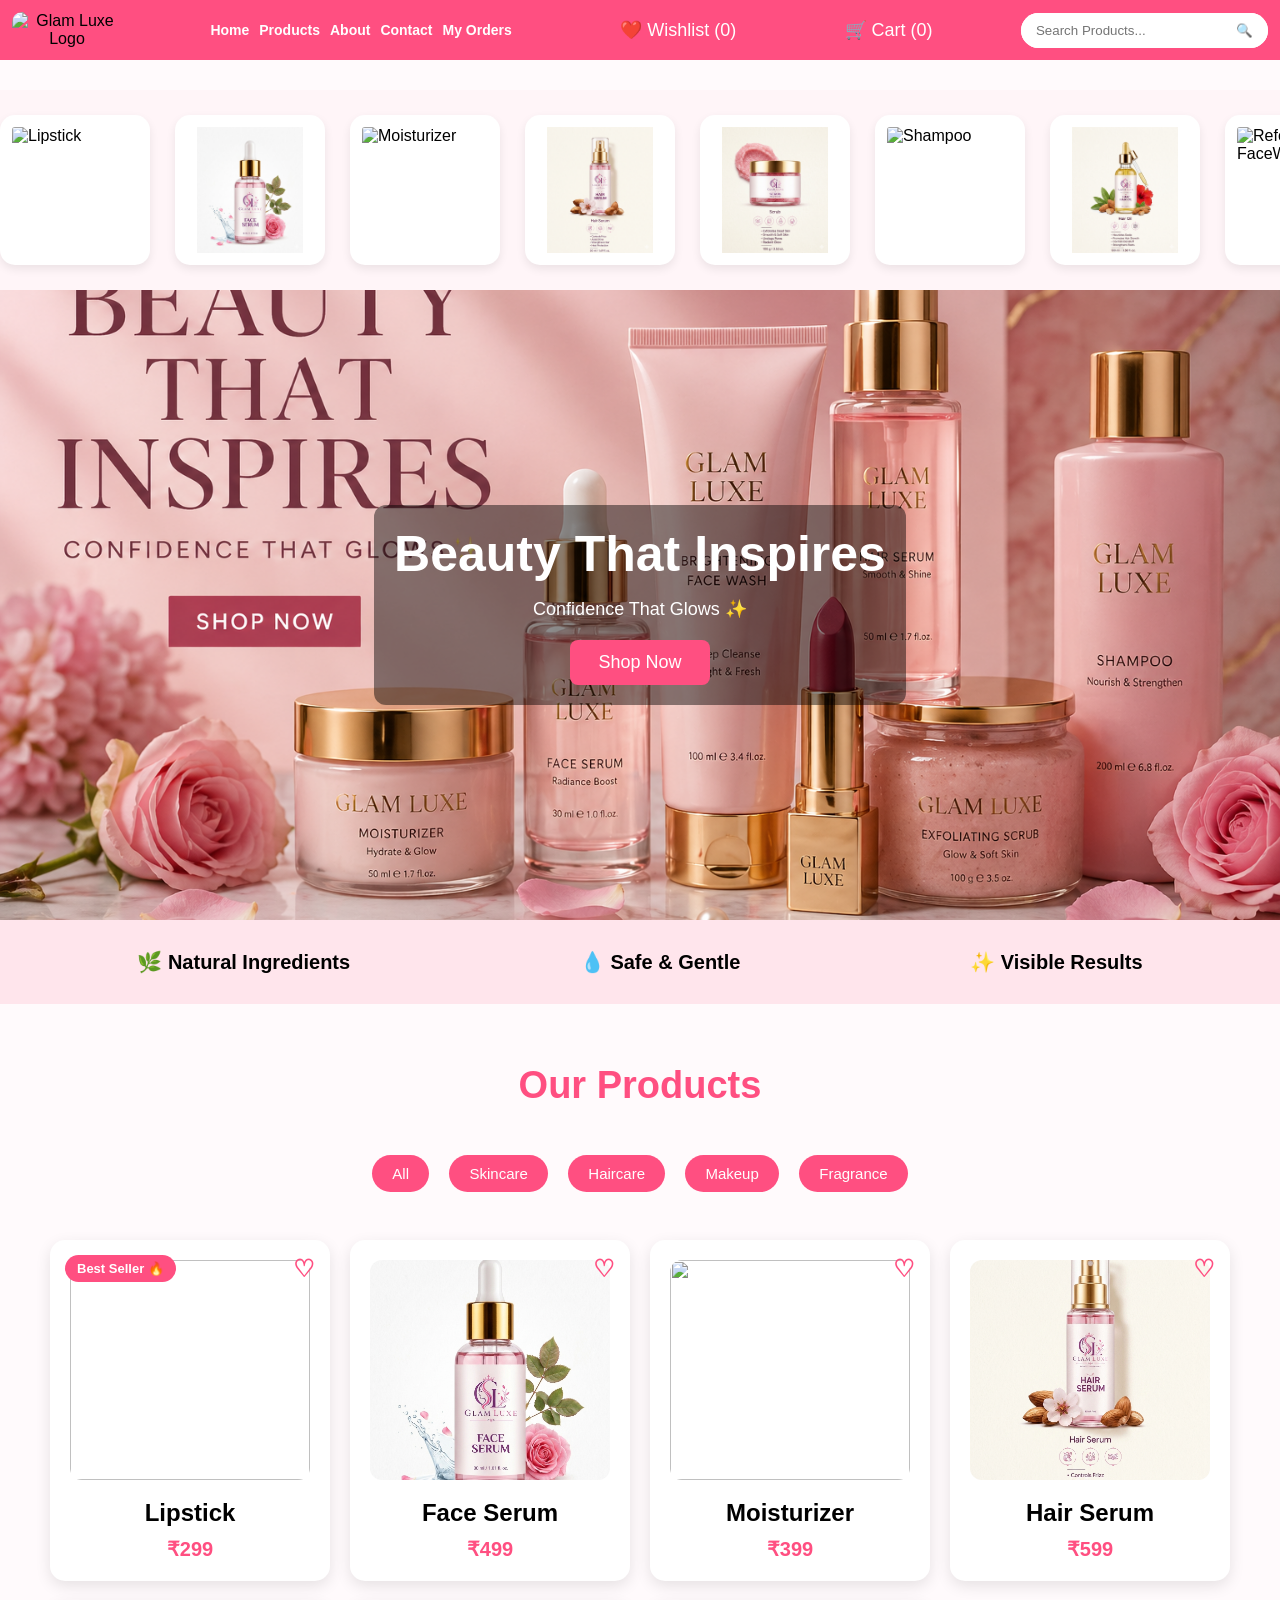
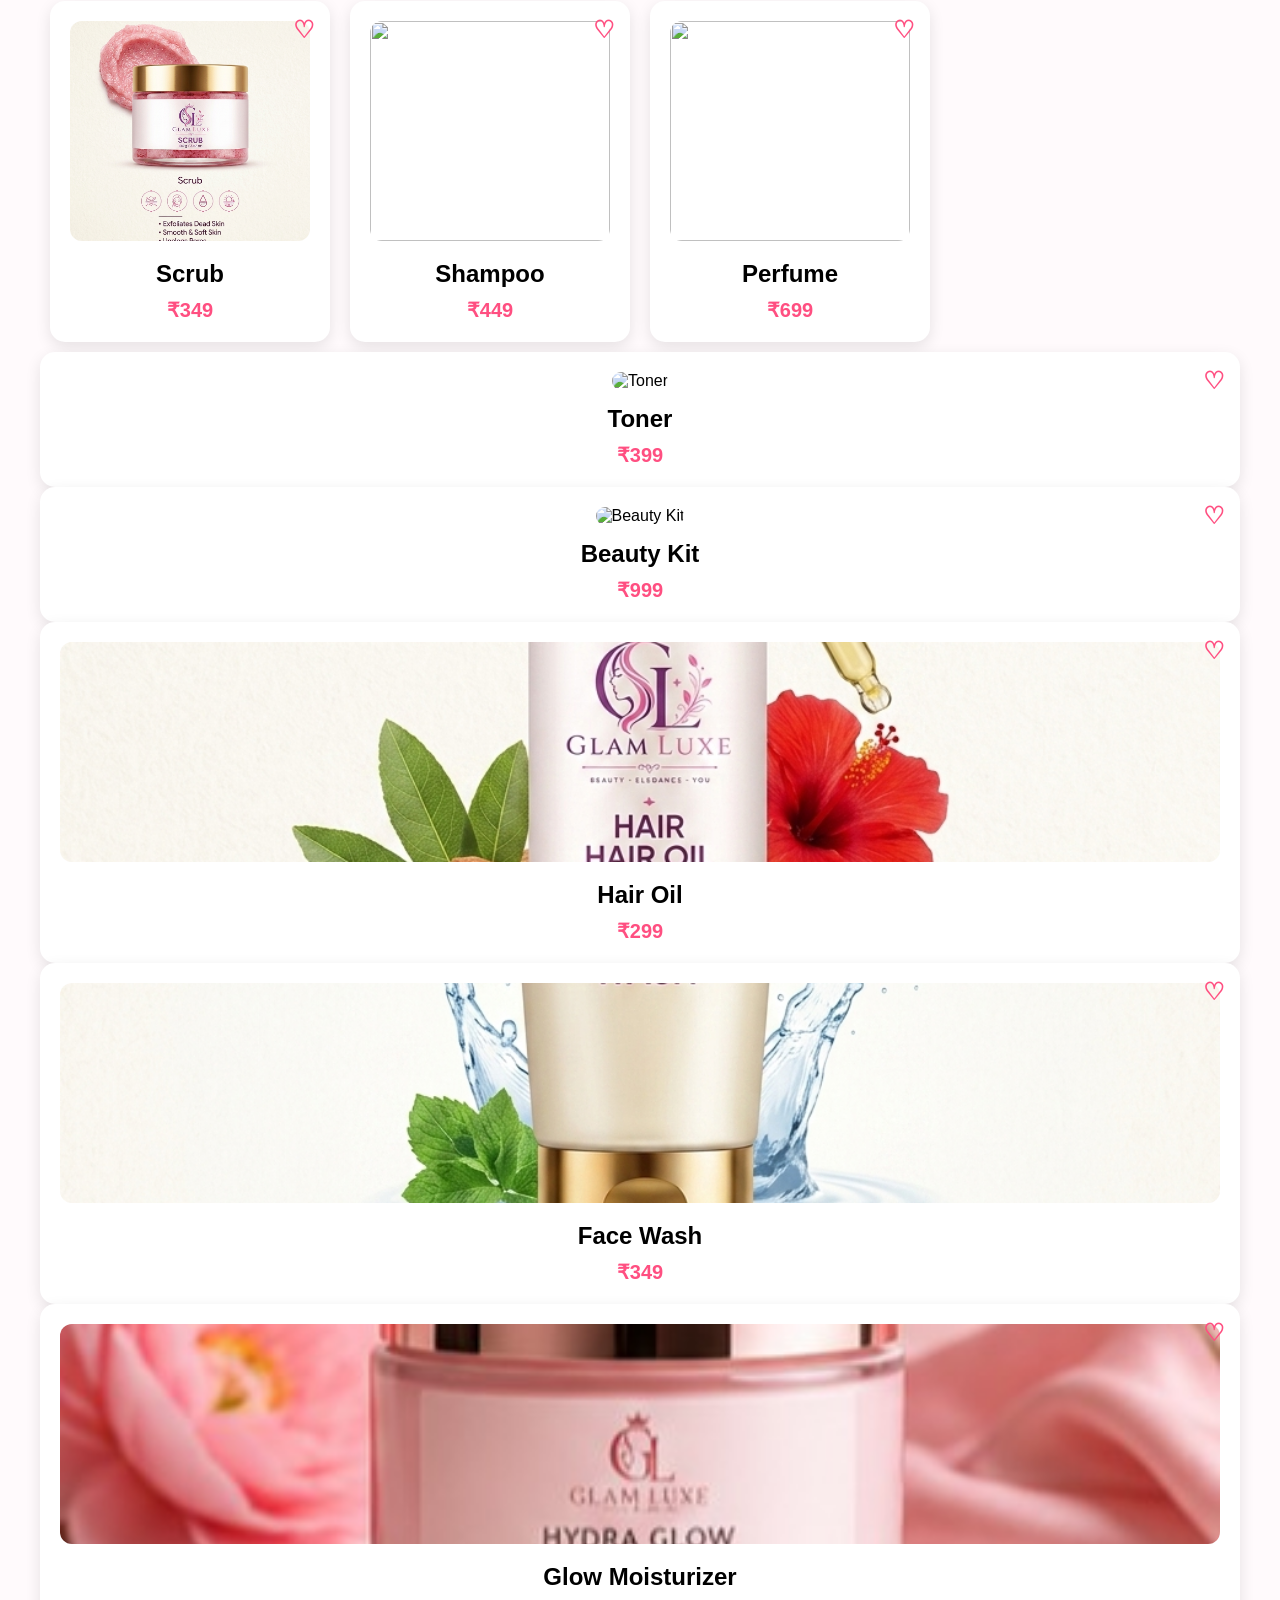
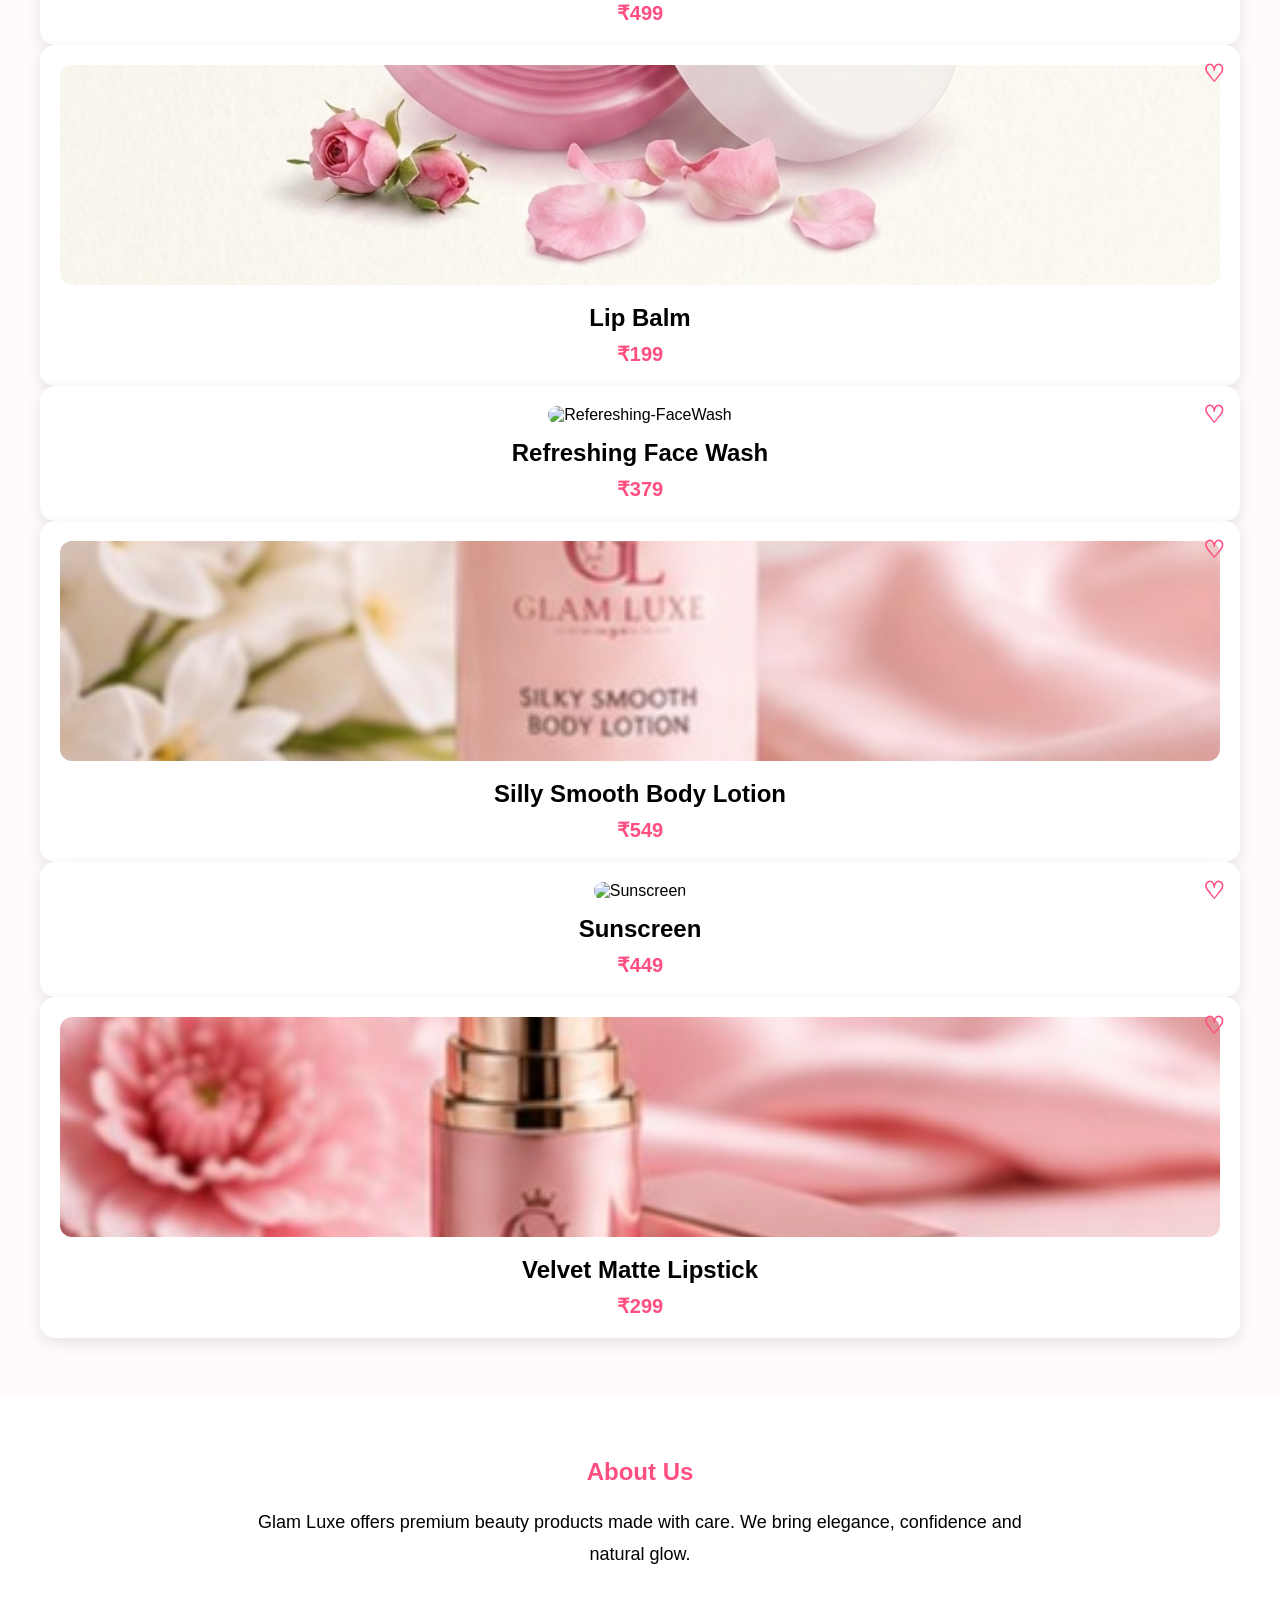
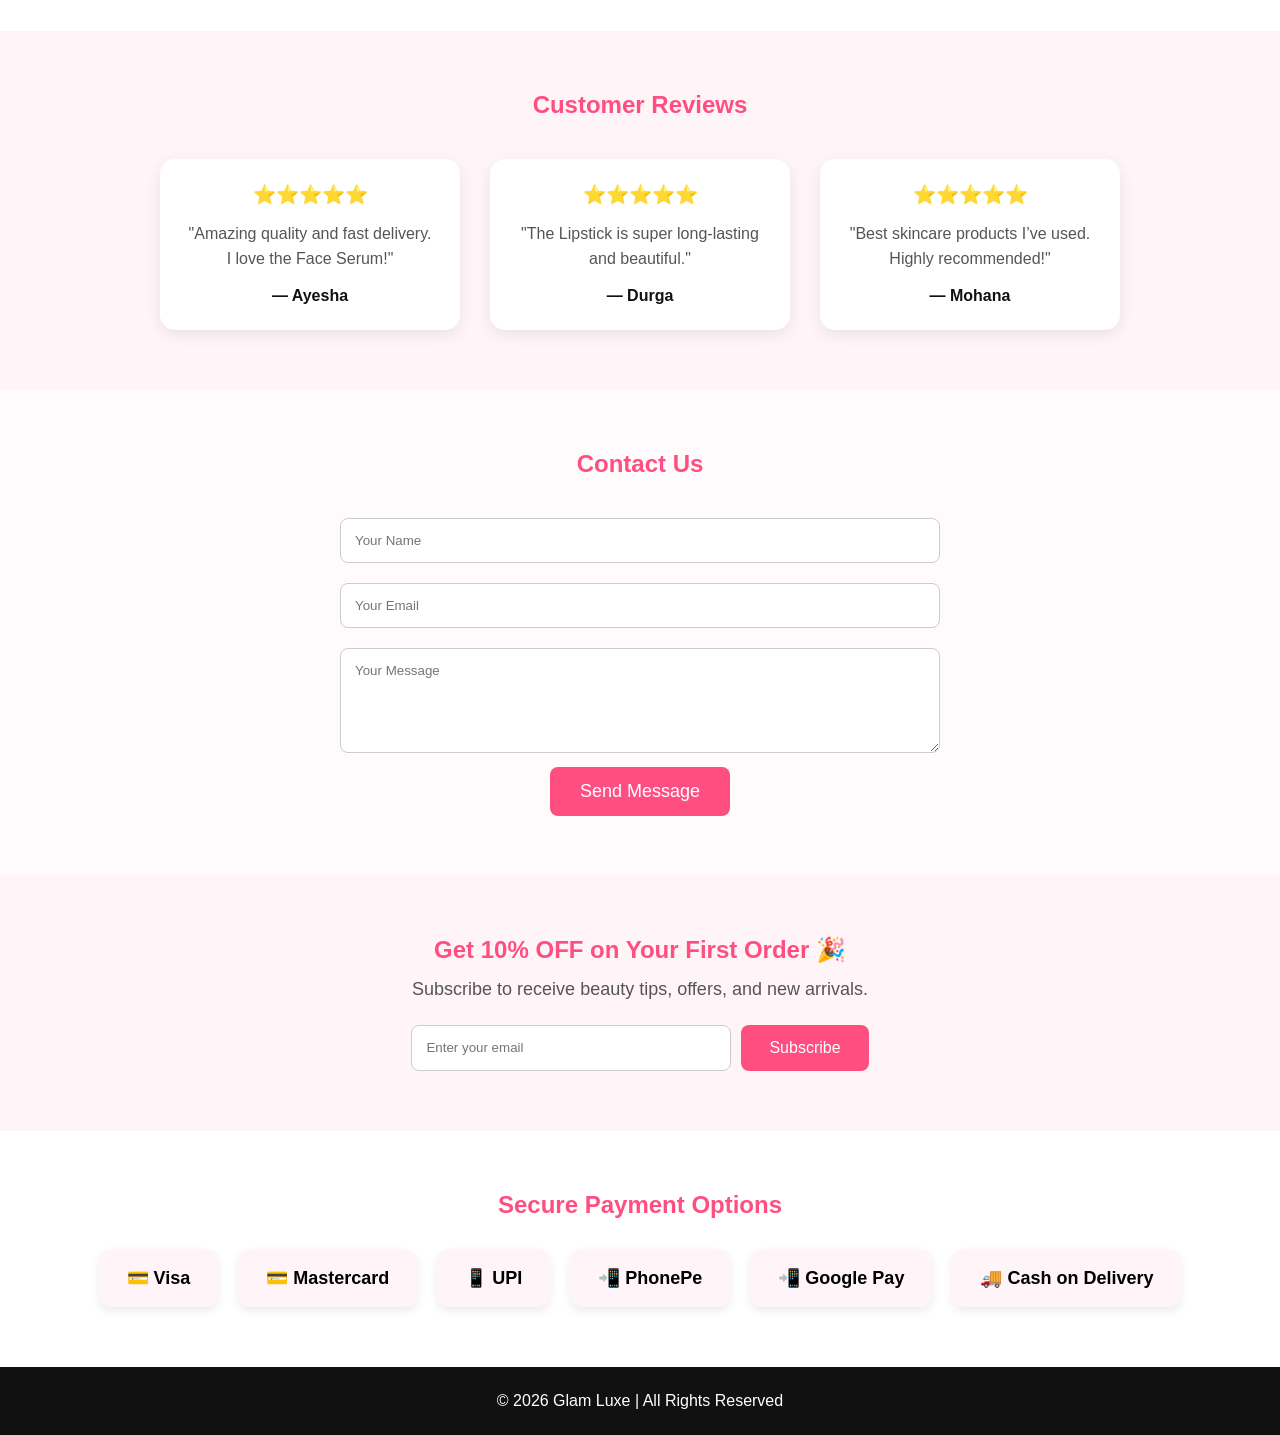
==== commit 7f829cbb: "Update index.html" ====
--- a/index.html
+++ b/index.html
@@ -111,59 +111,71 @@
 </div>
     <div class="cards">
 
-        <div class="card makeup" onclick="showDetails('Lipstick','Long lasting matte lipstick.','₹299','lipstick.png')">
-            <span class="wishlist" onclick="addToWishlist(event, 'Lipstick')">♡</span>
-            <span class="badge">Best Seller 🔥</span>
-            <img src="assets/Lipstick.png">
-            <h3>Lipstick</h3>
-            <p>₹299</p>
-        </div>
-
-        <div class="card skincare" onclick="showDetails('Face Serum','Vitamin C glowing serum.','₹499','Face-Serum.png')">
-            <span class="wishlist" onclick="addToWishlist(event, 'Face Serum')">♡</span>
-            <img src="assets/Face-Serum.png">
-            <h3>Face Serum</h3>
-            <p>₹499</p>
-        </div>
-
-        <div class="card skincare" onclick="showDetails('Moisturizer','Soft smooth skin hydration.','₹399','Moisturizer.png')">
-            <span class="wishlist" onclick="addToWishlist(event, 'Moisturizer')">♡</span>
-            <img src="assets/Moisturizer.png">
-            <h3>Moisturizer</h3>
-            <p>₹399</p>
-        </div>
-
-        <div class="card haircare" onclick="showDetails('Hair-Serum','Healthy shiny hair growth.','₹599','Hair-Serum.png')">
-            <span class="wishlist" onclick="addToWishlist(event, 'Hair Serum')">♡</span>
-            <img src="assets/Hair-Serum.png">
-            <h3>Hair Serum</h3>
-            <p>₹599</p>
-        </div>
-        <div class="card skincare" onclick="showDetails('Scrub','Exfoliates dead skin cells and leaves skin smooth.','₹349','Scrub.png')">
-            <span class="wishlist" onclick="addToWishlist(event, 'Scrub')">♡</span>
-            <img src="assets/Scrub.png" alt="Scrub">
-            <h3>Scrub</h3> 
-            <p>₹349</p>
-        </div>
-        <div class="card haircare" onclick="showDetails('Shampoo','Cleanses hair gently and removes buildup.','₹449','shampoo.png')"> 
-           <span class="wishlist" onclick="addToWishlist(event, 'Shampoo')">♡</span>
-           <img src="assets/Shampoo.png" alt="Shampoo">
-         <h3>Shampoo</h3> 
-         <p>₹449</p> 
-        </div>
-        <div class="card fragrance" onclick="showDetails('Perfume.jpg','Luxury long lasting fragrance.','₹699','Perfume.jpg')">
-            <span class="wishlist" onclick="addToWishlist(event, 'Perfume')">♡</span>
-            <img src="assets/Perfume.jpg">
-            <h3>Perfume</h3>
-            <p>₹699</p>
-        </div>
+    <!-- Lipstick -->
+    <div class="card makeup" onclick="showDetails('Lipstick','Long lasting matte lipstick.','₹299','Lipstick.png')">
+        <span class="wishlist" onclick="addToWishlist(event, 'Lipstick')">♡</span>
+        <span class="badge">Best Seller 🔥</span>
+        <img src="assets/Lipstick.png">
+        <h3>Lipstick</h3>
+        <p>₹299</p>
+    </div>
+
+    <!-- Face Serum -->
+    <div class="card skincare" onclick="showDetails('Face Serum','Vitamin C glowing serum.','₹499','Face-Serum.png')">
+        <span class="wishlist" onclick="addToWishlist(event, 'Face Serum')">♡</span>
+        <img src="assets/Face-Serum.png">
+        <h3>Face Serum</h3>
+        <p>₹499</p>
+    </div>
+
+    <!-- Moisturizer -->
+    <div class="card skincare" onclick="showDetails('Moisturizer','Soft smooth skin hydration.','₹399','Moisturizer.png')">
+        <span class="wishlist" onclick="addToWishlist(event, 'Moisturizer')">♡</span>
+        <img src="assets/Moisturizer.png">
+        <h3>Moisturizer</h3>
+        <p>₹399</p>
+    </div>
+
+    <!-- Hair Serum -->
+    <div class="card haircare" onclick="showDetails('Hair Serum','Healthy shiny hair growth.','₹599','Hair-Serum.png')">
+        <span class="wishlist" onclick="addToWishlist(event, 'Hair Serum')">♡</span>
+        <img src="assets/Hair-Serum.png">
+        <h3>Hair Serum</h3>
+        <p>₹599</p>
+    </div>
+
+    <!-- Scrub -->
+    <div class="card skincare">
+        <span class="wishlist" onclick="addToWishlist(event, 'Scrub')">♡</span>
+        <img src="assets/Scrub.png">
+        <h3>Scrub</h3>
+        <p>₹349</p>
+    </div>
+
+    <!-- ✅ FIXED SHAMPOO -->
+    <div class="card haircare" onclick="showDetails('Shampoo','Cleanses hair gently and removes buildup.','₹449','Shampoo.png')">
+        <span class="wishlist" onclick="addToWishlist(event, 'Shampoo')">♡</span>
+        <img src="assets/Shampoo.png">
+        <h3>Shampoo</h3>
+        <p>₹449</p>
+    </div>
+
+    <!-- Perfume -->
+    <div class="card fragrance" onclick="showDetails('Perfume','Luxury long lasting fragrance.','₹699','Perfume.jpg')">
+        <span class="wishlist" onclick="addToWishlist(event, 'Perfume')">♡</span>
+        <img src="assets/Perfume.jpg">
+        <h3>Perfume</h3>
+        <p>₹699</p>
+    </div>
+
+</div>
         <div class="card skincare" onclick="showDetails('Toner','Balances skins pH and prepares it for further care.','₹399','Toner.png')">
              <span class="wishlist" onclick="addToWishlist(event, 'Toner')">♡</span>
              <img src="assets/Toner.png" alt="Toner">
               <h3>Toner</h3>
                <p>₹399</p>
         </div>
-        <div class="card skincare" onclick="showDetails('Beauty-kit','Complete beauty routine with essential products.','₹999','Beauty-kit.jpg')">
+        <div class="card skincare" onclick="showDetails('Beauty Kit','Complete beauty routine...','₹999','Beauty-kit.jpg')">
              <span class="wishlist" onclick="addToWishlist(event, 'Beauty-kit')">♡</span>
              <img src="assets/Beauty-kit.jpg" alt="Beauty Kit"> 
              <h3>Beauty Kit</h3>
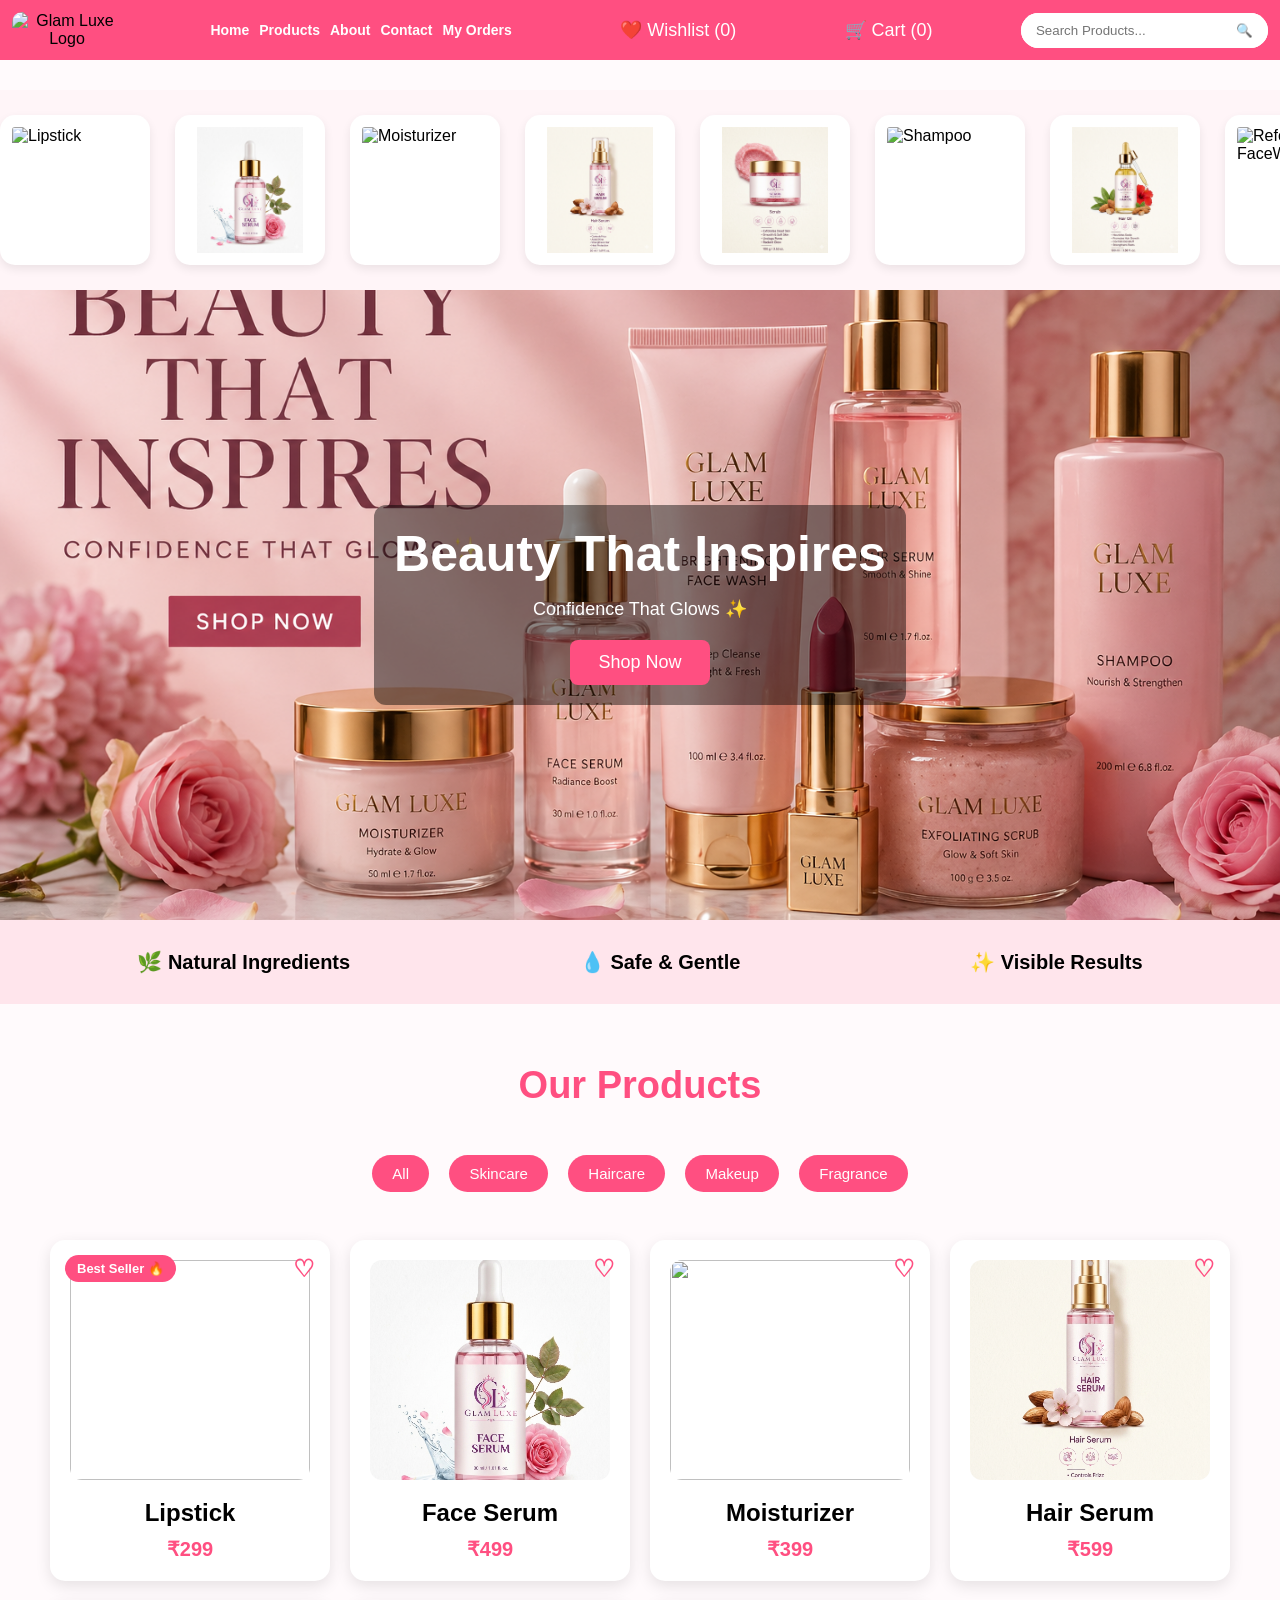
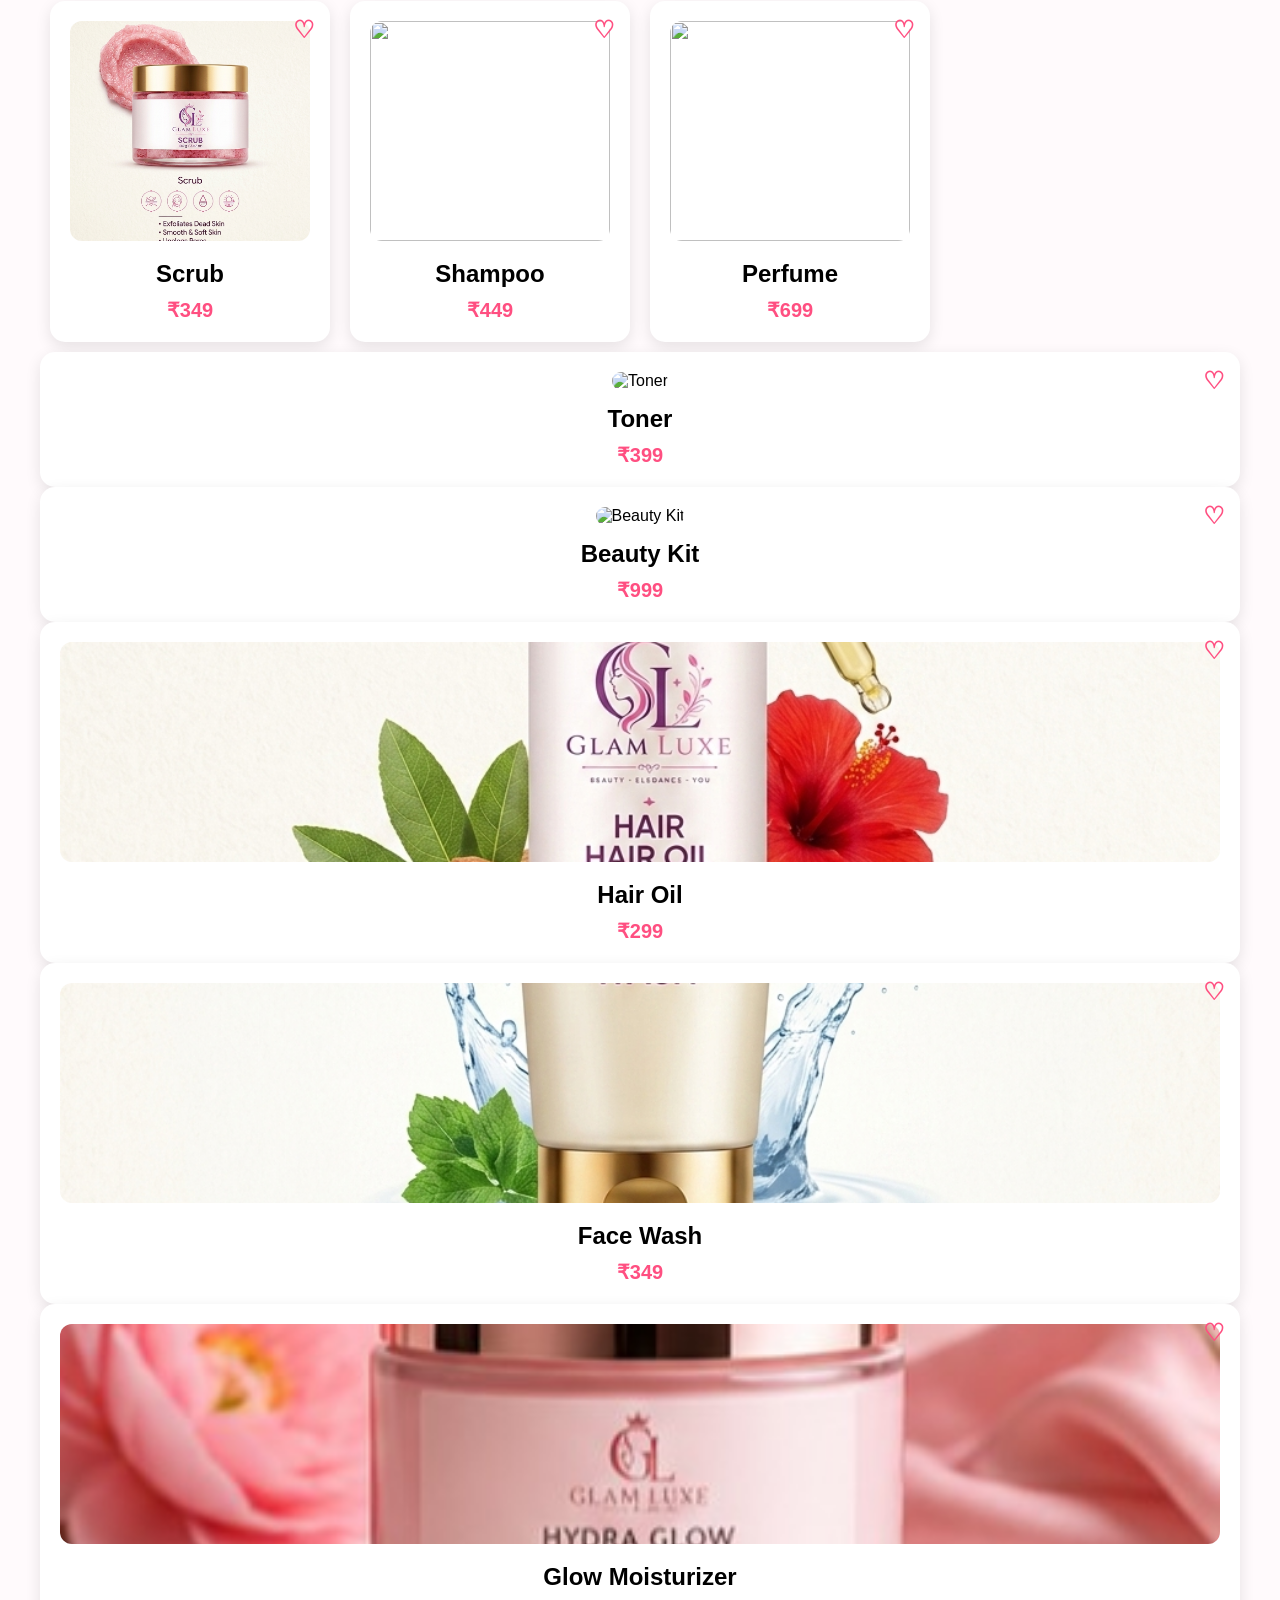
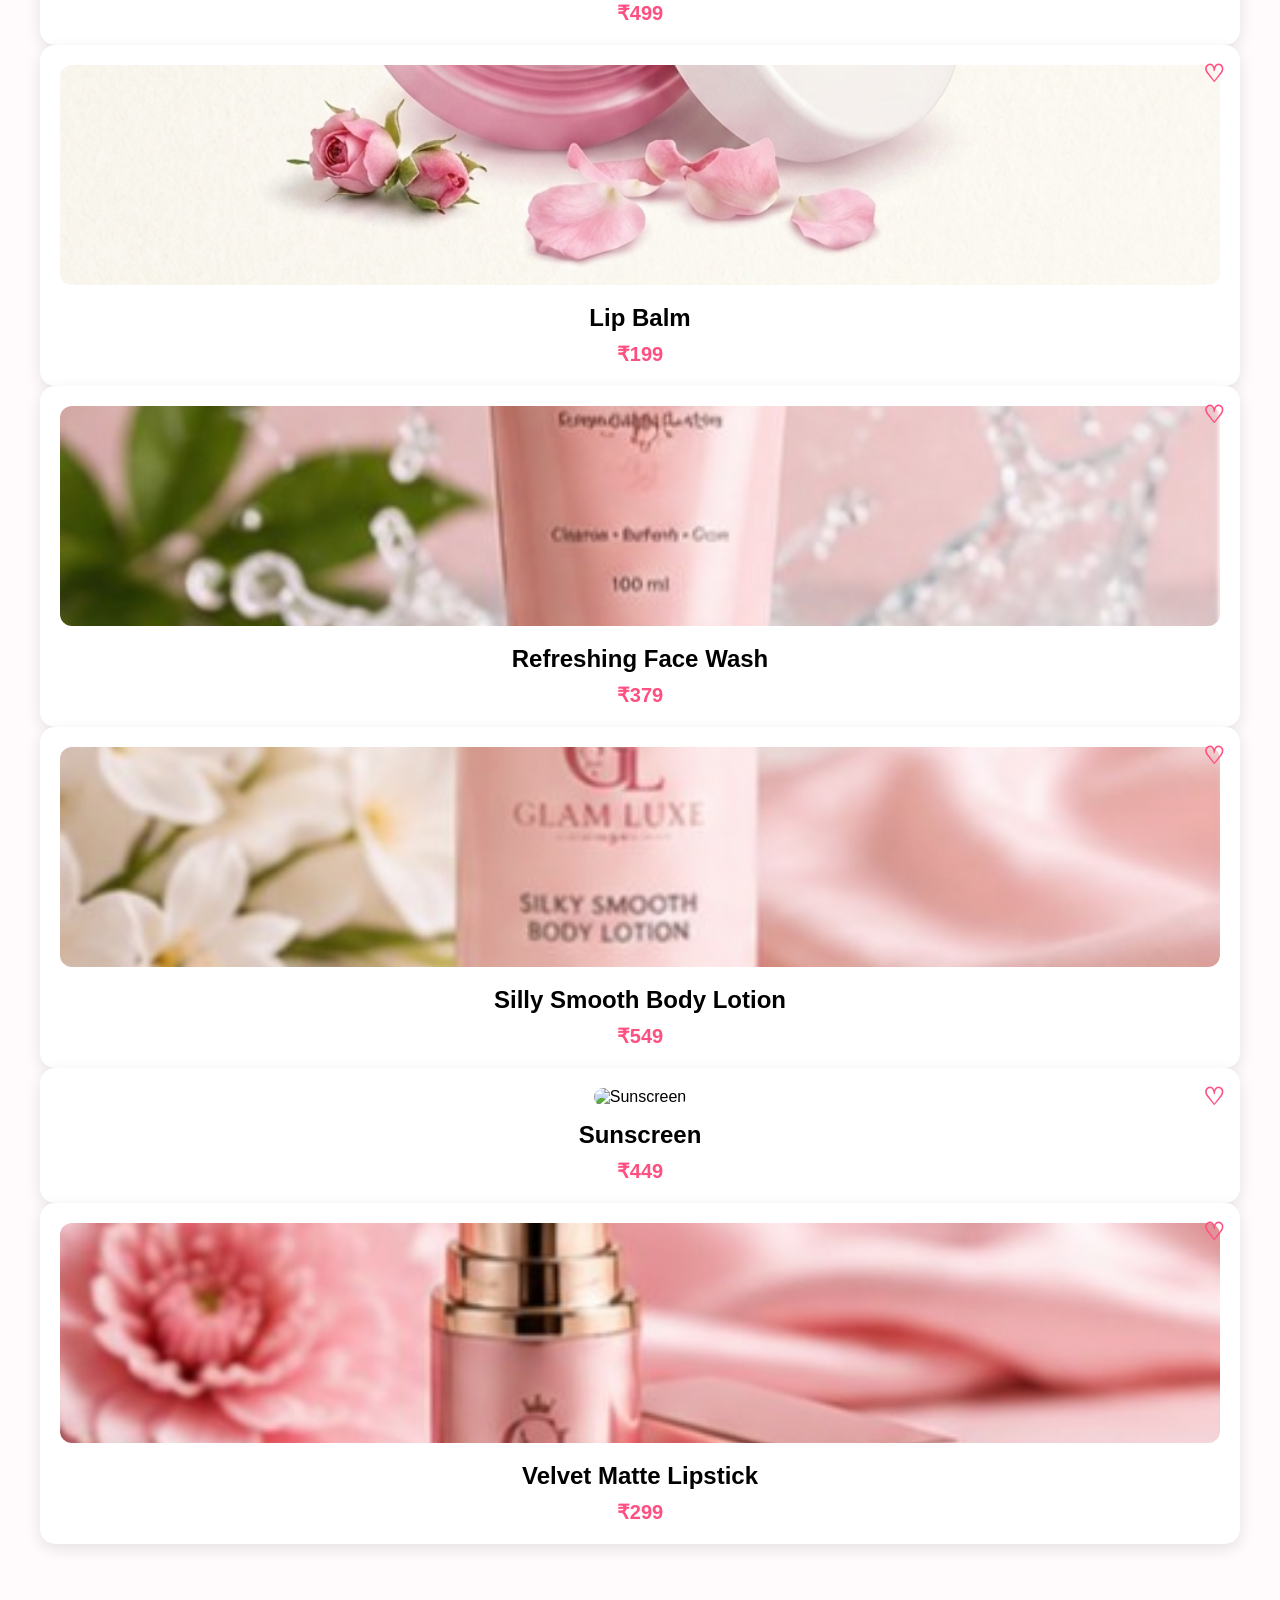
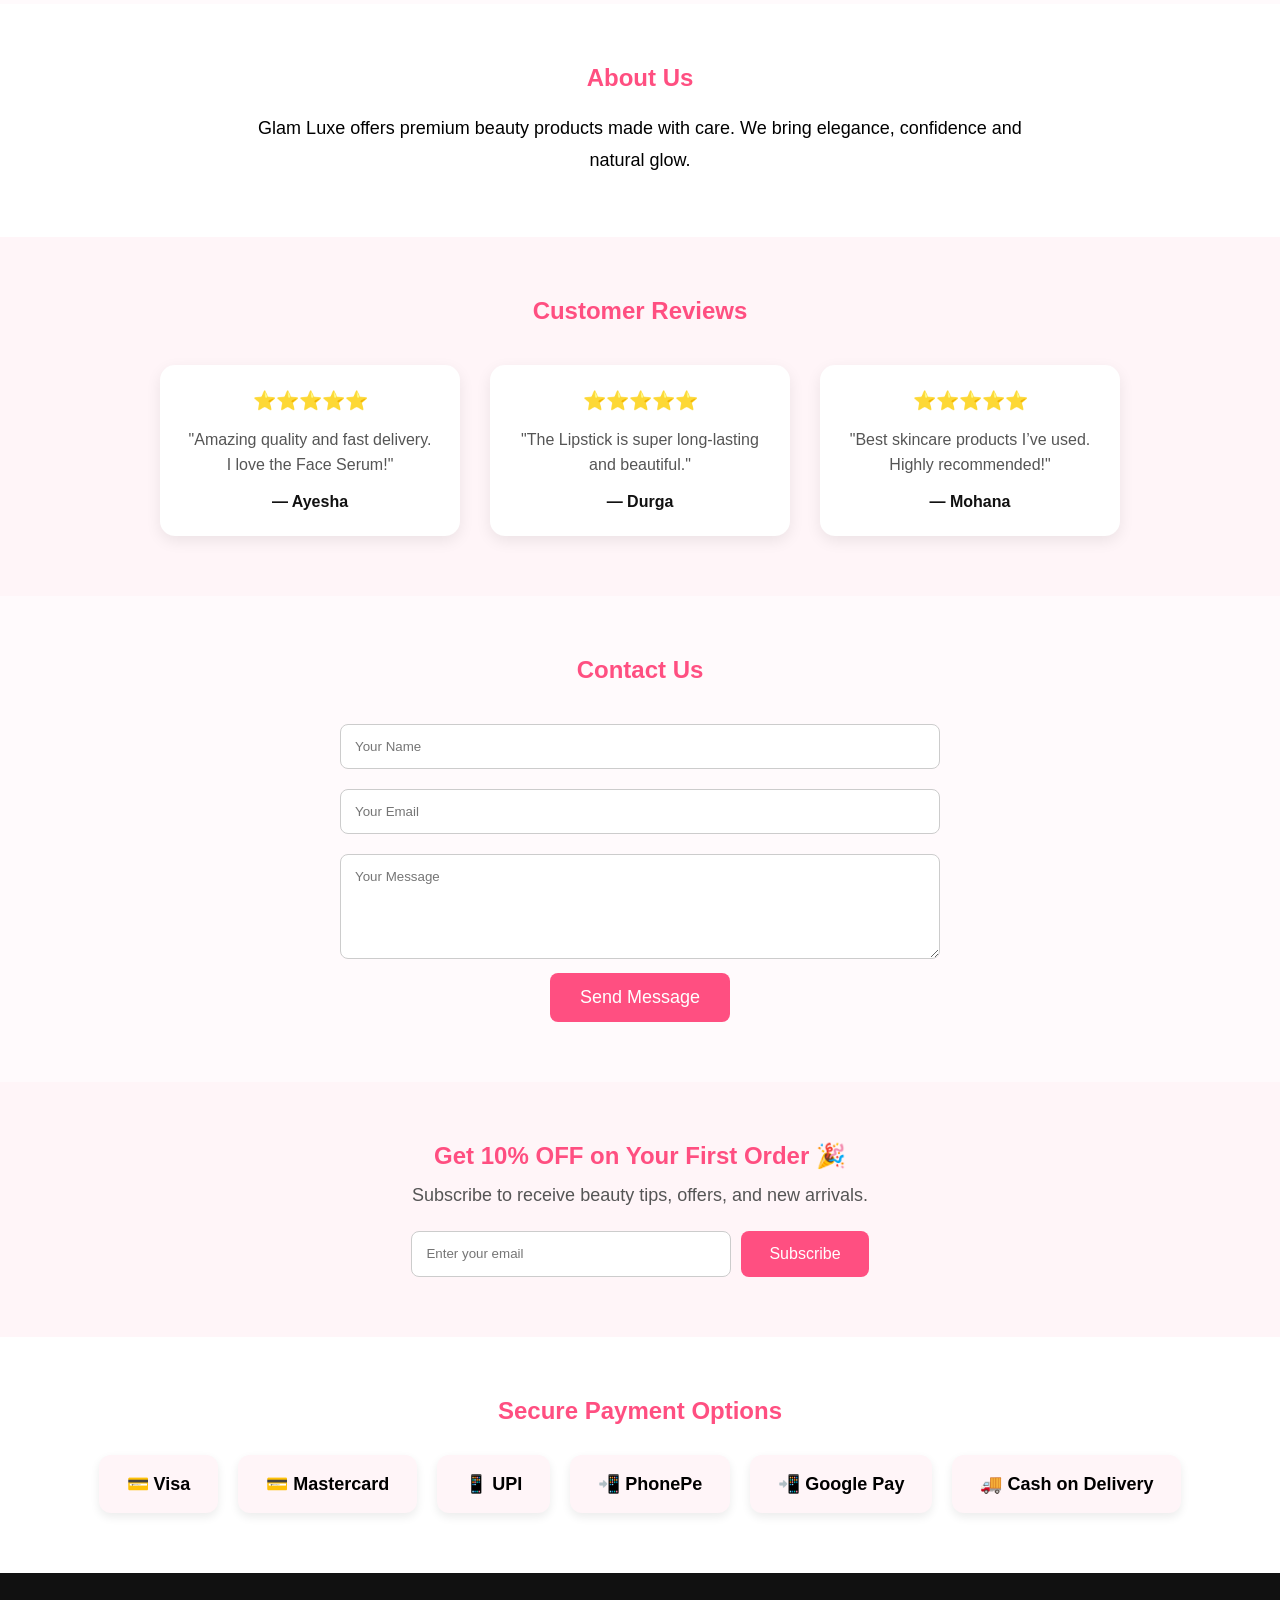
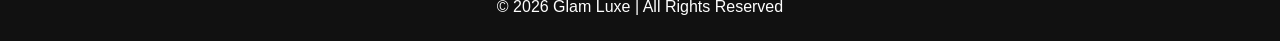
==== commit b82f01e5: "Update index.html" ====
--- a/index.html
+++ b/index.html
@@ -205,9 +205,9 @@
              <h3>Lip Balm</h3>
                <p>₹199</p>
         </div>
-        <div class="card skincare" onclick="showDetails('Refereshing-FaceWash','Cleanses skin gently and removes impurities.','₹379','Refereshing-FaceWash.jpg')">
+        <div class="card skincare" onclick="showDetails('Refreshing-FaceWash','Cleanses skin gently and removes impurities.','₹379','Refreshing-FaceWash.jpg')">
             <span class="wishlist" onclick="addToWishlist(event, 'Refereshing-FaceWash')">♡</span>
-            <img src="assets/Refereshing-FaceWash.jpg" alt="Refereshing-FaceWash">
+            <img src="assets\Refreshing-FaceWash.jpg" alt="Refreshing-FaceWash">
             <h3>Refreshing Face Wash</h3>
             <p>₹379</p>
         </div>
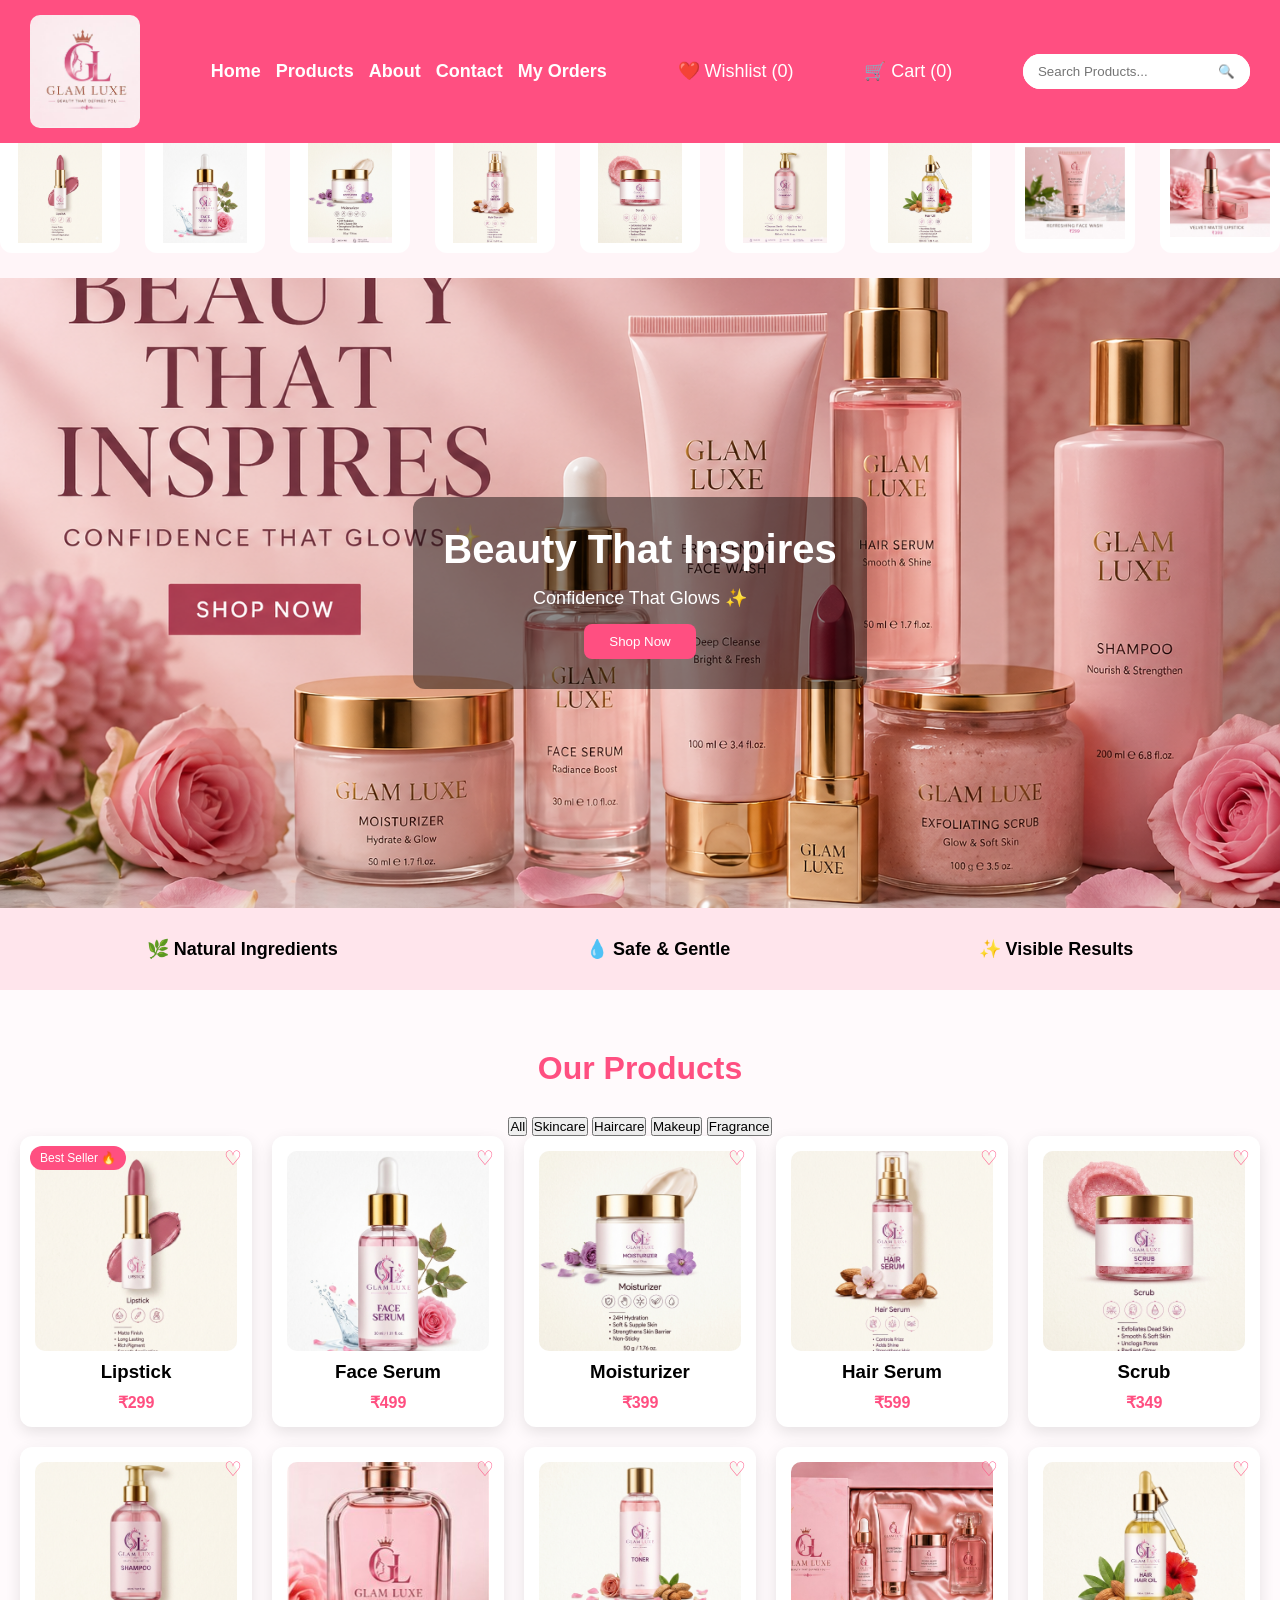
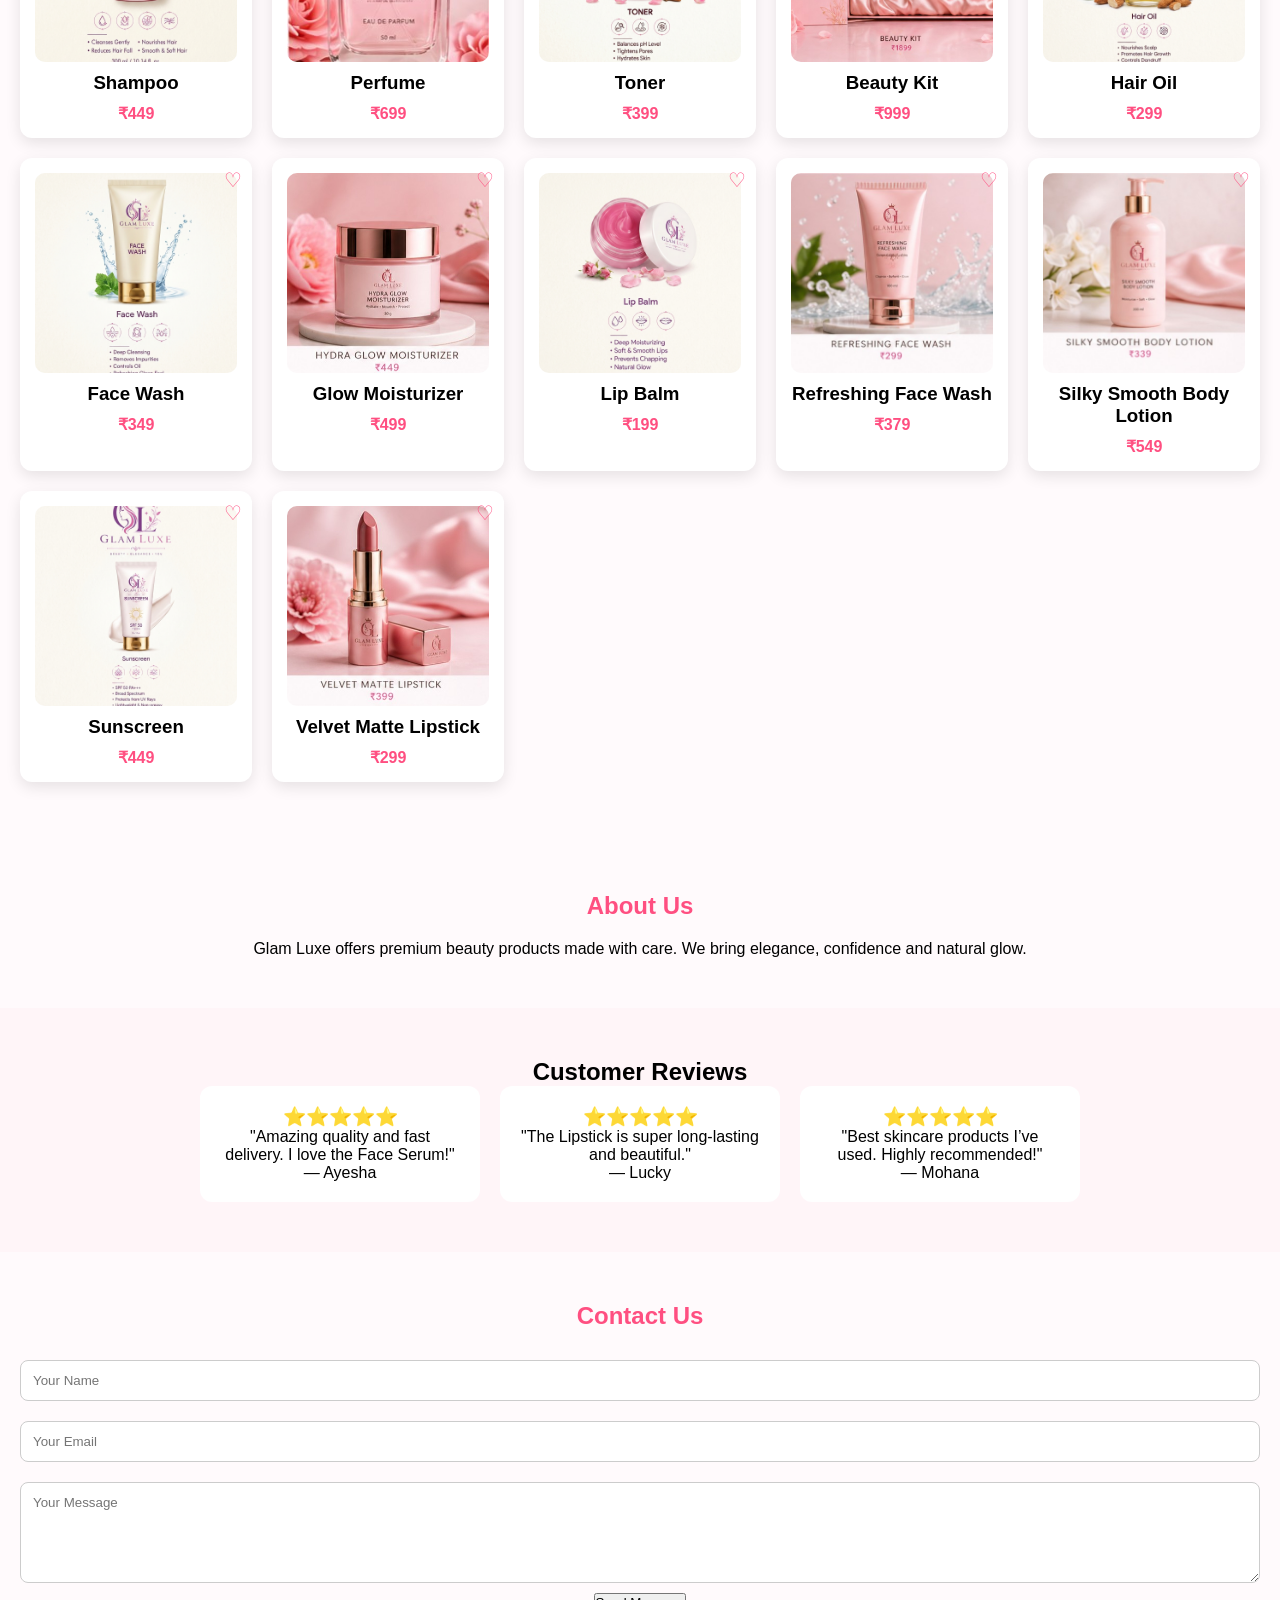
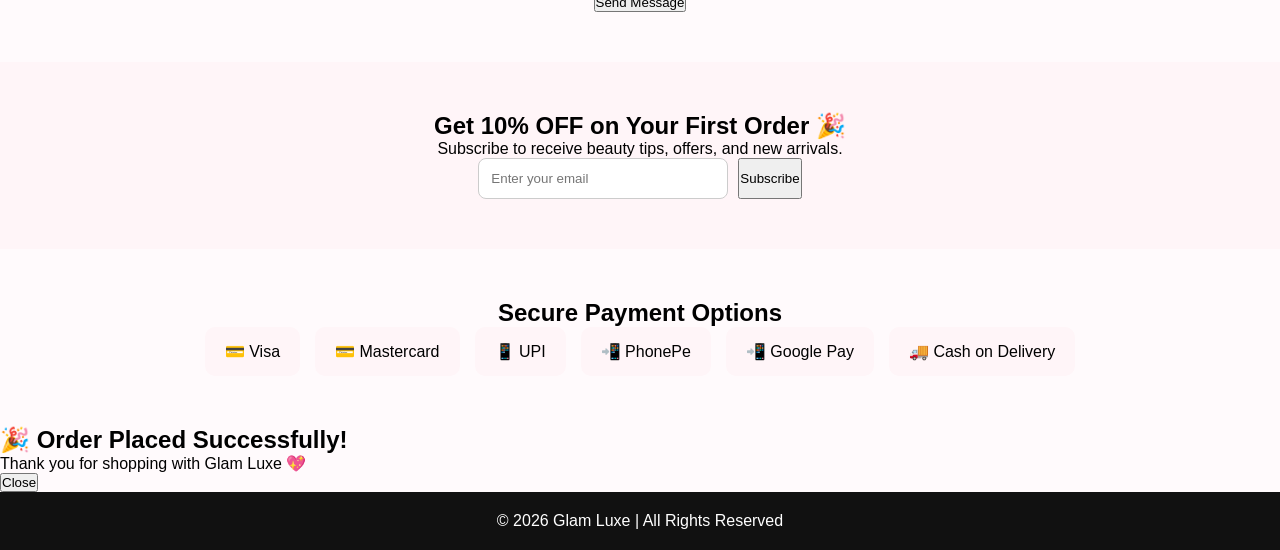
==== commit 69514e57: "commit" ====
--- a/index.html
+++ b/index.html
@@ -1,10 +1,12 @@
-<!DOCTYPE html>
+//index1.html                                                                                                                                                                                                                                                                           <!DOCTYPE html>
 <html lang="en">
 <head>
 <meta charset="UTF-8">
 <meta name="viewport" content="width=device-width, initial-scale=1.0">
 <title>Glam Luxe</title>
 <link rel="stylesheet" href="style.css">
+
+<link rel="icon" type="image/png" href="assets/favicon.png">
 </head>
 
 <body>
@@ -12,7 +14,7 @@
 <!-- Navbar -->
 <header>
     
-    <img src="assets/Logo.jpeg" class="logo" alt="Glam Luxe Logo">
+    <img src="assets/logo.jpeg" class="logo" alt="Glam Luxe Logo">
 
     <nav>
         <a href="#">Home</a>
@@ -46,38 +48,38 @@
     <div class="slide-track">
 
         <!-- First Set -->
-        <img src="assets/Lipstick.png" alt="Lipstick">
-        <img src="assets/Face-Serum.png" alt="Face-Serum">
-        <img src="assets/Moisturizer.png" alt="Moisturizer">
-        <img src="assets/Hair-Serum.png" alt="Hair-Serum">
+        <img src="assets/lipstick.png" alt="Lipstick">
+        <img src="assets/Face Serum.png" alt="Face Serum">
+        <img src="assets/moisturizer.png" alt="Moisturizer">
+        <img src="assets/Hair Serum.png" alt="Hair Serum">
         <img src="assets/Scrub.png" alt="Scrub">
-        <img src="assets/Shampoo.png" alt="Shampoo">
-        <img src="assets/Hair-Oil.png" alt="Hair-Oil">
-        <img src="assets/Refereshing-FaceWash.jpg" alt="Refereshing-FaceWash">
-        <img src="assets/Velvet-MatteLipstick.jpg" alt="Velvet-MatteLipstick">
-        <img src="assets/Toner.png" alt="Toner">
-        <img src="assets/Silly-Smooth-BodyLotion.jpg" alt="Silly-Smooth-BodyLotion">
-        <img src="assets/Beauty-kit.jpg" alt="Beauty-kit">
-        <img src="assets/Face-Wash.png" alt="Face-Wash">
-        <img src="assets/Glow-Moisturizer.jpg" alt="Glow-Moisturizer">
-        <img src="assets/Lip-Balm.png" alt="Lip-Balm">
+        <img src="assets/shampoo.png" alt="Shampoo">
+        <img src="assets/hair oil.png" alt="Hair Oil">
+        <img src="assets/refreshing face wash.jpg" alt="Refreshing Face Wash">
+        <img src="assets/velvet matte lipstick.jpg" alt="Velvet Matte Lipstick">
+        <img src="assets/toner.png" alt="Toner">
+        <img src="assets/silky smooth body lotion.jpg" alt="Body Lotion">
+        <img src="assets/beauty kit.jpg" alt="Beauty Kit">
+        <img src="assets/face wash.png" alt="Face Wash">
+        <img src="assets/glow moisturizer.jpg" alt="Glow Moisturizer">
+        <img src="assets/lipbalm.png" alt="Lip Balm">
 
         <!-- Duplicate Set for Smooth Infinite Sliding -->
-        <img src="assets/Lipstick.png" alt="Lipstick">
-        <img src="assets/Face-Serum.png" alt="Face-Serum">
-        <img src="assets/Moisturizer.png" alt="Moisturizer">
-        <img src="assets/Hair-Serum.png" alt="Hair-Serum">
+        <img src="assets/lipstick.png" alt="Lipstick">
+        <img src="assets/Face Serum.png" alt="Face Serum">
+        <img src="assets/moisturizer.png" alt="Moisturizer">
+        <img src="assets/Hair Serum.png" alt="Hair Serum">
         <img src="assets/Scrub.png" alt="Scrub">
-        <img src="assets/Shampoo.png" alt="Shampoo">
-        <img src="assets/Hair-Oil.png" alt="Hair-Oil">
-        <img src="assets/Refereshing-FaceWash.jpg" alt="Refereshing-FaceWash.jpg">
-        <img src="assets/Velvet-MatteLipstick.jpg" alt="Velvet-MatteLipstick">
-        <img src="assets/Toner.png" alt="Toner">
-        <img src="assets/Silly-Smooth-BodyLotion.jpg" alt="Silly-Smooth-BodyLotion">
-        <img src="assets/Beauty-kit.jpg" alt="Beauty-Kit">
-        <img src="assets/Face-Wash.png" alt="Face-Wash">
-        <img src="assets/Glow-Moisturizer.jpg" alt="Glow-Moisturizer">
-        <img src="assets/Lip-Balm.png" alt="Lip-Balm">
+        <img src="assets/shampoo.png" alt="Shampoo">
+        <img src="assets/hair oil.png" alt="Hair Oil">
+        <img src="assets/refreshing face wash.jpg" alt="Refreshing Face Wash">
+        <img src="assets/velvet matte lipstick.jpg" alt="Velvet Matte Lipstick">
+        <img src="assets/toner.png" alt="Toner">
+        <img src="assets/silky smooth body lotion.jpg" alt="Body Lotion">
+        <img src="assets/beauty kit.jpg" alt="Beauty Kit">
+        <img src="assets/face wash.png" alt="Face Wash">
+        <img src="assets/glow moisturizer.jpg" alt="Glow Moisturizer">
+        <img src="assets/lipbalm.png" alt="Lip Balm">
 
     </div>
 </section>
@@ -111,121 +113,109 @@
 </div>
     <div class="cards">
 
-    <!-- Lipstick -->
-    <div class="card makeup" onclick="showDetails('Lipstick','Long lasting matte lipstick.','₹299','Lipstick.png')">
-        <span class="wishlist" onclick="addToWishlist(event, 'Lipstick')">♡</span>
-        <span class="badge">Best Seller 🔥</span>
-        <img src="assets/Lipstick.png">
-        <h3>Lipstick</h3>
-        <p>₹299</p>
-    </div>
-
-    <!-- Face Serum -->
-    <div class="card skincare" onclick="showDetails('Face Serum','Vitamin C glowing serum.','₹499','Face-Serum.png')">
-        <span class="wishlist" onclick="addToWishlist(event, 'Face Serum')">♡</span>
-        <img src="assets/Face-Serum.png">
-        <h3>Face Serum</h3>
-        <p>₹499</p>
-    </div>
-
-    <!-- Moisturizer -->
-    <div class="card skincare" onclick="showDetails('Moisturizer','Soft smooth skin hydration.','₹399','Moisturizer.png')">
-        <span class="wishlist" onclick="addToWishlist(event, 'Moisturizer')">♡</span>
-        <img src="assets/Moisturizer.png">
-        <h3>Moisturizer</h3>
-        <p>₹399</p>
-    </div>
-
-    <!-- Hair Serum -->
-    <div class="card haircare" onclick="showDetails('Hair Serum','Healthy shiny hair growth.','₹599','Hair-Serum.png')">
-        <span class="wishlist" onclick="addToWishlist(event, 'Hair Serum')">♡</span>
-        <img src="assets/Hair-Serum.png">
-        <h3>Hair Serum</h3>
-        <p>₹599</p>
-    </div>
-
-    <!-- Scrub -->
-    <div class="card skincare">
-        <span class="wishlist" onclick="addToWishlist(event, 'Scrub')">♡</span>
-        <img src="assets/Scrub.png">
-        <h3>Scrub</h3>
-        <p>₹349</p>
-    </div>
-
-    <!-- ✅ FIXED SHAMPOO -->
-    <div class="card haircare" onclick="showDetails('Shampoo','Cleanses hair gently and removes buildup.','₹449','Shampoo.png')">
-        <span class="wishlist" onclick="addToWishlist(event, 'Shampoo')">♡</span>
-        <img src="assets/Shampoo.png">
-        <h3>Shampoo</h3>
-        <p>₹449</p>
-    </div>
-
-    <!-- Perfume -->
-    <div class="card fragrance" onclick="showDetails('Perfume','Luxury long lasting fragrance.','₹699','Perfume.jpg')">
-        <span class="wishlist" onclick="addToWishlist(event, 'Perfume')">♡</span>
-        <img src="assets/Perfume.jpg">
-        <h3>Perfume</h3>
-        <p>₹699</p>
-    </div>
-
-</div>
-        <div class="card skincare" onclick="showDetails('Toner','Balances skins pH and prepares it for further care.','₹399','Toner.png')">
+        <div class="card makeup" onclick="showDetails('Lipstick','Long lasting matte lipstick.','₹299','lipstick.png')">
+            <span class="wishlist" onclick="addToWishlist(event, 'Lipstick')">♡</span>
+            <span class="badge">Best Seller 🔥</span>
+            <img src="assets/lipstick.png">
+            <h3>Lipstick</h3>
+            <p>₹299</p>
+        </div>
+
+        <div class="card skincare" onclick="showDetails('Face Serum','Vitamin C glowing serum.','₹499','Face Serum.png')">
+            <span class="wishlist" onclick="addToWishlist(event, 'Face Serum')">♡</span>
+            <img src="assets/Face Serum.png">
+            <h3>Face Serum</h3>
+            <p>₹499</p>
+        </div>
+
+        <div class="card skincare" onclick="showDetails('Moisturizer','Soft smooth skin hydration.','₹399','moisturizer.png')">
+            <span class="wishlist" onclick="addToWishlist(event, 'Moisturizer')">♡</span>
+            <img src="assets/moisturizer.png">
+            <h3>Moisturizer</h3>
+            <p>₹399</p>
+        </div>
+
+        <div class="card haircare" onclick="showDetails('Hair Serum','Healthy shiny hair growth.','₹599','Hair Serum.png')">
+            <span class="wishlist" onclick="addToWishlist(event, 'Hair Serum')">♡</span>
+            <img src="assets/Hair Serum.png">
+            <h3>Hair Serum</h3>
+            <p>₹599</p>
+        </div>
+        <div class="card skincare" onclick="showDetails('Scrub','Exfoliates dead skin cells and leaves skin smooth.','₹349','Scrub.png')">
+            <span class="wishlist" onclick="addToWishlist(event, 'Scrub')">♡</span>
+            <img src="assets/Scrub.png" alt="Scrub">
+            <h3>Scrub</h3> 
+            <p>₹349</p>
+        </div>
+        <div class="card haircare" onclick="showDetails('Shampoo','Cleanses hair gently and removes buildup.','₹449','shampoo.png')"> 
+           <span class="wishlist" onclick="addToWishlist(event, 'Shampoo')">♡</span>
+           <img src="assets/shampoo.png" alt="Shampoo">
+         <h3>Shampoo</h3> 
+         <p>₹449</p> 
+        </div>
+        <div class="card fragrance" onclick="showDetails('Perfume','Luxury long lasting fragrance.','₹699','perfume.jpg')">
+            <span class="wishlist" onclick="addToWishlist(event, 'Perfume')">♡</span>
+            <img src="assets/perfume.jpg">
+            <h3>Perfume</h3>
+            <p>₹699</p>
+        </div>
+        <div class="card skincare" onclick="showDetails('Toner','Balances skins pH and prepares it for further care.','₹399','toner.png')">
              <span class="wishlist" onclick="addToWishlist(event, 'Toner')">♡</span>
-             <img src="assets/Toner.png" alt="Toner">
+             <img src="assets/toner.png" alt="Toner">
               <h3>Toner</h3>
                <p>₹399</p>
         </div>
-        <div class="card skincare" onclick="showDetails('Beauty Kit','Complete beauty routine...','₹999','Beauty-kit.jpg')">
-             <span class="wishlist" onclick="addToWishlist(event, 'Beauty-kit')">♡</span>
-             <img src="assets/Beauty-kit.jpg" alt="Beauty Kit"> 
+        <div class="card skincare" onclick="showDetails('Beauty Kit','Complete beauty routine with essential products.','₹999','beauty kit.jpg')">
+             <span class="wishlist" onclick="addToWishlist(event, 'Beauty Kit')">♡</span>
+             <img src="assets/beauty kit.jpg" alt="Beauty Kit"> 
              <h3>Beauty Kit</h3>
               <p>₹999</p> 
         </div>
-        <div class="card haircare" onclick="showDetails('Hair-Oil','Nourishes hair and promotes healthy growth.','₹299','Hair-Oil.png')">
-             <span class="wishlist" onclick="addToWishlist(event, 'Hair-Oil')">♡</span>
-             <img src="assets/Hair-Oil.png" alt="Hair Oil">
+        <div class="card haircare" onclick="showDetails('Hair Oil','Nourishes hair and promotes healthy growth.','₹299','hair oil.png')">
+             <span class="wishlist" onclick="addToWishlist(event, 'Hair Oil')">♡</span>
+             <img src="assets/hair oil.png" alt="Hair Oil">
               <h3>Hair Oil</h3>
                <p>₹299</p> 
         </div>
-        <div class="card skincare" onclick="showDetails('Face-Wash','Cleanses skin gently and removes impurities.','₹349','Face-Wash.png')">
-             <span class="wishlist" onclick="addToWishlist(event, 'Face-Wash')">♡</span>
-             <img src="assets/Face-Wash.png" alt="Face Wash">
+        <div class="card skincare" onclick="showDetails('Face Wash','Cleanses skin gently and removes impurities.','₹349','face wash.png')">
+             <span class="wishlist" onclick="addToWishlist(event, 'Face Wash')">♡</span>
+             <img src="assets/face wash.png" alt="Face Wash">
               <h3>Face Wash</h3> 
               <p>₹349</p>
         </div>
-        <div class="card skincare" onclick="showDetails('Glow-Moisturizer','Provides deep hydration and a radiant glow.','₹499','Glow-Moisturizer.jpg')"> 
-            <span class="wishlist" onclick="addToWishlist(event, 'Glow-Moisturizer')">♡</span>
-            <img src="assets/Glow-Moisturizer.jpg" alt="Glow-Moisturizer">
+        <div class="card skincare" onclick="showDetails('Glow Moisturizer','Provides deep hydration and a radiant glow.','₹499','glow moisturizer.jpg')"> 
+            <span class="wishlist" onclick="addToWishlist(event, 'Glow Moisturizer')">♡</span>
+            <img src="assets/glow moisturizer.jpg" alt="Glow Moisturizer">
              <h3>Glow Moisturizer</h3>
               <p>₹499</p> 
         </div>
-        <div class="card makeup" onclick="showDetails('Lip-Balm','Keeps lips soft and hydrated.','₹199','Lip-Balm.png')">
-             <span class="wishlist" onclick="addToWishlist(event, 'Lip-Balm')">♡</span>
-             <img src="assets/Lip-Balm.png" alt="Lip-Balm">
+        <div class="card makeup" onclick="showDetails('Lip Balm','Keeps lips soft and hydrated.','₹199','assets/lipbalm.png')">
+             <span class="wishlist" onclick="addToWishlist(event, 'Lip Balm')">♡</span>
+             <img src="assets/lipbalm.png" alt="Lip Balm">
              <h3>Lip Balm</h3>
                <p>₹199</p>
         </div>
-        <div class="card skincare" onclick="showDetails('Refreshing-FaceWash','Cleanses skin gently and removes impurities.','₹379','Refreshing-FaceWash.jpg')">
-            <span class="wishlist" onclick="addToWishlist(event, 'Refereshing-FaceWash')">♡</span>
-            <img src="assets\Refreshing-FaceWash.jpg" alt="Refreshing-FaceWash">
+        <div class="card skincare" onclick="showDetails('Refreshing Face Wash','Cleanses skin gently and removes impurities.','₹379','refreshing face wash.jpg')">
+            <span class="wishlist" onclick="addToWishlist(event, 'Refreshing Face Wash')">♡</span>
+            <img src="assets/refreshing face wash.jpg" alt="Refreshing Face Wash">
             <h3>Refreshing Face Wash</h3>
             <p>₹379</p>
         </div>
-        <div class="card skincare" onclick="showDetails('Silly-Smooth-BodyLotion','Provides deep hydration and a smooth feel.','₹549','Silly-Smooth-BodyLotion.jpg')"> 
+        <div class="card skincare" onclick="showDetails('Silky Smooth Body Lotion','Provides deep hydration and a smooth feel.','₹549','silky smooth body lotion.jpg')"> 
             <span class="wishlist" onclick="addToWishlist(event, 'Silky Smooth Body Lotion')">♡</span>
-            <img src="assets/Silly-Smooth-BodyLotion.jpg" alt="Silly-Smooth-BodyLotion">
-             <h3>Silly Smooth Body Lotion</h3> 
+            <img src="assets/silky smooth body lotion.jpg" alt="Silky Smooth Body Lotion">
+             <h3>Silky Smooth Body Lotion</h3> 
              <p>₹549</p>
         </div>
-        <div class="card skincare" onclick="showDetails('Sunscreen','Protects from UV rays.','₹449','Sunscreen.png')">
+        <div class="card skincare" onclick="showDetails('Sunscreen','Protects from UV rays.','₹449','assets/sunscreen.png')">
             <span class="wishlist" onclick="addToWishlist(event, 'Sunscreen')">♡</span>
-            <img src="assets/Sunscreen.png" alt="Sunscreen">
+            <img src="assets/sunscreen.png" alt="Sunscreen">
             <h3>Sunscreen</h3>
             <p>₹449</p>
         </div>
-        <div class="card makeup" onclick="showDetails('Velvet-MatteLipstick','Provides a rich, long-lasting color payoff.','₹299','Velvet-MatteLipstick.jpg')">
-             <span class="wishlist" onclick="addToWishlist(event, 'Velvet-MatteLipstick')">♡</span>
-             <img src="assets/Velvet-MatteLipstick.jpg" alt="Velvet-MatteLipstick">
+        <div class="card makeup" onclick="showDetails('Velvet Matte Lipstick','Provides a rich, long-lasting color payoff.','₹299','velvet matte lipstick.jpg')">
+             <span class="wishlist" onclick="addToWishlist(event, 'Velvet Matte Lipstick')">♡</span>
+             <img src="assets/velvet matte lipstick.jpg" alt="Velvet Matte Lipstick">
               <h3>Velvet Matte Lipstick</h3>
                <p>₹299</p>
         </div>
@@ -255,7 +245,7 @@
         <div class="review-card">
             <h3>⭐⭐⭐⭐⭐</h3>
             <p>"The Lipstick is super long-lasting and beautiful."</p>
-            <span>— Durga</span>
+            <span>— Lucky</span>
         </div>
 
         <div class="review-card">
--- a/style.css
+++ b/style.css
@@ -1,7 +1,7 @@
-                                                                                                                                                                                                                                                                                 /* style.css */
 html{
    scroll-behavior:smooth;
 }
+
 *{
     margin:0;
     padding:0;
@@ -12,11 +12,13 @@
 body{
     background:#fffafc;
     padding-top:90px;
+    overflow-x:hidden;
 }
 
 /* Navbar */
 header{
     display:flex;
+    flex-wrap:wrap;
     align-items:center;
     justify-content:space-between;
     gap:20px;
@@ -28,126 +30,90 @@
     width:100%;
     z-index:1000;
 }
+
+.logo{
+    width:110px;
+    border-radius:10px;
+}
+
+nav{
+    display:flex;
+    gap:15px;
+    flex-wrap:wrap;
+}
+
+nav a{
+    text-decoration:none;
+    color:white;
+    font-size:18px;
+    font-weight:bold;
+}
+
+nav a:hover{
+    color:#ffe5ec;
+}
+
+/* Icons */
+.cart-icon,
+.wishlist-icon{
+    color:white;
+    font-size:18px;
+    cursor:pointer;
+}
+
+/* Search */
+.search-box{
+    display:flex;
+    background:white;
+    border-radius:30px;
+    overflow:hidden;
+}
+
+.search-box input{
+    border:none;
+    padding:10px 15px;
+    outline:none;
+    width:180px;
+}
+
+.search-box button{
+    border:none;
+    background:#fff;
+    padding:10px 15px;
+    cursor:pointer;
+}
+
+/* Slider */
 .slider{
     overflow:hidden;
     background:#fff5f8;
-    padding:20px 0;
+    padding:25px 0;
 }
 
 .slide-track{
     display:flex;
     gap:25px;
     width:max-content;
-    animation:scroll 35s linear infinite;
+    animation:scroll 40s linear infinite;
 }
 
 .slide-track img{
-    width:140px;
-    height:140px;
+    width:120px;
+    height:120px;
     object-fit:contain;
     background:white;
     padding:10px;
     border-radius:12px;
 }
 
-/* Search Bar */.search-box{  
-      display:flex;
-          background:white;  
-            border-radius:30px;   
-             overflow:hidden;
-            }
-.search-box input{  
-border:none;  
-padding:10px 15px;  
-outline:none; 
-width:180px;
-}
-.search-box button{
-border:none;  
-background:#fff;
-padding:10px 15px;  
-cursor:pointer;
-}
-/* WhatsApp Button */
-.whatsapp-btn{ 
-position:fixed;  
-right:20px;  
-bottom:20px;  
-width:60px; 
-height:60px; 
-background:#25D366;
-color:white;  
-font-size:30px;  
-text-align:center; 
-line-height:60px;  
-border-radius:50%;  
-text-decoration:none; 
-box-shadow:0 5px 15px rgba(0,0,0,0.25);
-}
-/* Product Slider */
-.slider{  
-overflow:hidden; 
-background:#fff5f8; 
-    padding:25px 0;
-    margin-top:0;
-}
-.slide-track{  
-display:flex;  
-gap:25px; 
-width:max-content;  
-animation:scroll 50s linear infinite;
-    align-items:center;
-}
-.slide-track img{   
-width:150px; 
-height:150px; 
-object-fit:contain;  
-background:white; 
-padding:12px;  
-border-radius:15px;
- box-shadow:0 4px 10px rgba(0,0,0,0.08);
-}
-/* smooth animation */
 @keyframes scroll{
-    0%{
-        transform:translateX(0);
-    }
-    100%{
-        transform:translateX(-50%);
-    }
-}
-nav{
-    display:flex;
-    gap:15px;
-    align-items:center;
-}
-
-.cart-icons{
-    display:flex;
-    gap:15px;
-    align-items:center;
-    color:white;
-    font-size:18px;
-}
-.logo{
-    width:110px;
-    border-radius:10px;
-}
-
-nav a{
-    text-decoration:none;
-    color:white;
-    margin-left:20px;
-    font-size:18px;
-    font-weight:bold;
-}
-nav a:hover{
-    color:#ffe5ec;
+    0%{ transform:translateX(0); }
+    100%{ transform:translateX(-50%); }
 }
 
 /* Hero */
 .hero{
-    height:120vh;
+    height:70vh;
     background:url("assets/hero.png") no-repeat center center/cover;
     display:flex;
     justify-content:center;
@@ -156,34 +122,28 @@
 
 .overlay{
     background:rgba(0,0,0,0.45);
-    padding:40px;
+    padding:30px;
     border-radius:12px;
     text-align:center;
     color:white;
 }
 
 .overlay h1{
-    font-size:55px;
-    margin-bottom:15px;
+    font-size:40px;
 }
 
 .overlay p{
-    font-size:22px;
-    margin-bottom:20px;
+    font-size:18px;
+    margin:15px 0;
 }
 
 .overlay button{
-    padding:12px 28px;
+    padding:10px 25px;
     border:none;
     background:#ff4f81;
     color:white;
-    font-size:18px;
     border-radius:8px;
     cursor:pointer;
-}
-
-.overlay button:hover{
-    background:#e63e70;
 }
 
 /* Features */
@@ -194,125 +154,201 @@
     gap:15px;
     padding:30px;
     background:#ffe5ec;
-    font-size:20px;
+    font-size:18px;
     font-weight:bold;
-    text-align:center;
 }
 
 /* Products */
 .products{
-    padding:60px 40px;
+    padding:60px 20px;
     text-align:center;
 }
 
 .products h2{
-    font-size:38px;
-    margin-bottom:40px;
+    font-size:32px;
+    margin-bottom:30px;
     color:#ff4f81;
 }
 
+/* Clean GRID (important fix) */
 .cards{
-    display:flex;
-    justify-content:center;
-    flex-wrap:wrap;
-    gap:30px;
+    display:grid;
+    grid-template-columns: repeat(auto-fit, minmax(220px,1fr));
+    gap:20px;
 }
 
 .card{
     background:white;
-    width:250px;
-    padding:20px;
-    border-radius:15px;
+    padding:15px;
+    border-radius:12px;
     box-shadow:0 5px 15px rgba(0,0,0,0.1);
     transition:0.3s;
+    position:relative;
+    cursor:pointer;
 }
 
 .card:hover{
-    transform:translateY(-8px);
-    box-shadow: 0 10px 25px rgba(0,0,0,0.15);
-
+    transform:translateY(-5px);
 }
 
 .card img{
     width:100%;
-    height:220px;
+    height:200px;
     object-fit:cover;
-    border-radius:12px;
+    border-radius:10px;
 }
 
 .card h3{
-    margin:15px 0 10px;
-    font-size:24px;
+    margin:10px 0;
 }
 
 .card p{
     color:#ff4f81;
+    font-weight:bold;
+}
+
+/* Wishlist */
+.wishlist{
+    position:absolute;
+    top:10px;
+    right:10px;
     font-size:20px;
-    font-weight:bold;
-}
-
-/* About */
-.about{
-    padding:60px 40px;
-    text-align:center;
-    background:white;
-}
-
-.about h2{
-    font-size:38px;
+    cursor:pointer;
+    color:#ff4f81;
+}
+
+/* Badge */
+.badge{
+    position:absolute;
+    top:10px;
+    left:10px;
+    background:#ff4f81;
+    color:white;
+    padding:5px 10px;
+    font-size:12px;
+    border-radius:20px;
+}
+
+/* About & Contact */
+.about,
+.contact{
+    padding:50px 20px;
+    text-align:center;
+}
+
+.about h2,
+.contact h2{
     color:#ff4f81;
     margin-bottom:20px;
-}
-
-.about p{
-    max-width:800px;
-    margin:auto;
-    font-size:18px;
-    line-height:1.8;
-}
-
-/* Contact */
-.contact{
-    padding:60px 40px;
-    text-align:center;
-}
-
-.contact h2{
-    font-size:38px;
-    color:#ff4f81;
-    margin-bottom:30px;
-}
-
-.contact form{
-    max-width:600px;
-    margin:auto;
 }
 
 .contact input,
 .contact textarea{
     width:100%;
-    padding:14px;
+    padding:12px;
     margin:10px 0;
     border:1px solid #ccc;
     border-radius:8px;
 }
 
-.contact button{
-    padding:14px 30px;
-    border:none;
-    background:#ff4f81;
-    color:white;
-    font-size:18px;
+/* Reviews */
+.reviews{
+    padding:50px 20px;
+    background:#fff5f8;
+    text-align:center;
+}
+
+.review-container{
+    display:flex;
+    flex-wrap:wrap;
+    justify-content:center;
+    gap:20px;
+}
+
+.review-card{
+    background:white;
+    padding:20px;
+    width:280px;
+    border-radius:12px;
+}
+
+/* Payments */
+.payments{
+    padding:50px 20px;
+    text-align:center;
+}
+
+.payment-icons{
+    display:flex;
+    flex-wrap:wrap;
+    justify-content:center;
+    gap:15px;
+}
+
+.payment-icons div{
+    background:#fff5f8;
+    padding:15px 20px;
+    border-radius:10px;
+}
+
+/* Newsletter */
+.newsletter{
+    padding:50px 20px;
+    text-align:center;
+    background:#fff5f8;
+}
+
+.newsletter-box{
+    display:flex;
+    justify-content:center;
+    flex-wrap:wrap;
+    gap:10px;
+}
+
+.newsletter-box input{
+    padding:12px;
+    width:250px;
     border-radius:8px;
-    cursor:pointer;
-}
-.cart-icon{
-    color:white;
-    font-size:18px;
-    cursor:pointer;
-    margin-left:20px;
-}
-
+    border:1px solid #ccc;
+}
+
+/* Footer */
+footer{
+    background:#111;
+    color:white;
+    text-align:center;
+    padding:20px;
+}
+
+/* Popup */
+.popup{
+    display:none;
+    position:fixed;
+    width:100%;
+    height:100%;
+    background:rgba(0,0,0,0.6);
+    justify-content:center;
+    align-items:center;
+    z-index:9999;
+}
+
+.popup-content{
+    background:white;
+    padding:20px;
+    border-radius:12px;
+    width:90%;
+    max-width:350px;
+    text-align:center;
+}
+
+.close{
+    position:absolute;
+    top:10px;
+    right:15px;
+    cursor:pointer;
+}
+
+/* Cart */
 .cart-box{
     display:none;
     position:fixed;
@@ -322,710 +358,52 @@
     background:white;
     padding:20px;
     border-radius:12px;
-    box-shadow:0 5px 20px rgba(0,0,0,0.3);
     z-index:9999;
 }
 
-.cart-row{
-    display:flex;
-    justify-content:space-between;
-    margin:10px 0;
-}
-
-.cart-row button{
-    background:red;
-    color:white;
-    border:none;
-    padding:5px 8px;
-    cursor:pointer;
-}
-/* Footer */
-footer{
-    background:#111;
-    color:white;
-    text-align:center;
-    padding:25px;
-}
-
-/* Responsive */
-@media(max-width:768px){
-
-header{
-    flex-direction:column;
-    padding:20px;
-}
-
-nav{
-    margin-top:15px;
-}
-
-nav a{
-    display:block;
-    margin:10px 0;
-}
-
-.overlay h1{
-    font-size:38px;
-}
-
-.overlay p{
-    font-size:18px;
-}
-
-.features{
-    flex-direction:column;
-}
-}
-/* ================= Popup ================= */
-
-.card{
-   cursor:pointer;
-}
-
-.popup{
-   display:none;
-   position:fixed;
-   top:0;
-   left:0;
-   width:100%;
-   height:100%;
-   background:rgba(0,0,0,0.65);
-   justify-content:center;
-   align-items:center;
-   z-index:9999;
-}
-
-.popup-content{
-   width:380px;
-   max-width:90%;
-   background:white;
-   padding:25px;
-   border-radius:18px;
-   text-align:center;
-   position:relative;
-   animation:popupshow 0.3s ease;
-}
-.popup {
-    z-index: 99999;
-}
-.popup-content button {
-    pointer-events: auto;
-}
-/* 2. Tighten the close button position */
-.close {
-    position: absolute;
-    top: 15px;      
-    right: 20px;    
-    font-size: 28px;
-    color: #ff4f81;
-    cursor: pointer;
-    font-weight: bold;
-    line-height: 1;
-}
-
-/* 3. Add a hover effect for better UX */
-.close:hover {
-    color: #e63e70;
-    transform: scale(1.1);
-}
-.popup-buttons {
-    display: flex;
-    flex-direction: column;
-    gap: 12px;
-    margin-top: 20px;
-}
-
-.popup-buttons button {
-    width: 100%;
-}
-
-#buy-now-btn {
-    padding: 12px 25px;
-    border: none;
-    background: #111;
-    color: white;
-    font-size: 16px;
-    border-radius: 8px;
-    cursor: pointer;
-}
-
-#buy-now-btn:hover {
-    background: #333;
-}
-
-@keyframes popupshow{
-   from{
-      transform:scale(0.8);
-      opacity:0;
-   }
-   to{
-      transform:scale(1);
-      opacity:1;
-   }
-}
-
-.popup-content img{
-   width:180px;
-   height:180px;
-   object-fit:contain;
-   margin-bottom:15px;
-}
-
-.popup-content h2{
-   color:#ff4f81;
-   font-size:28px;
-   margin-bottom:10px;
-}
-
-.popup-content p{
-   font-size:16px;
-   color:#555;
-   line-height:1.6;
-   margin-bottom:15px;
-}
-
-.popup-content h3{
-   font-size:24px;
-   color:#111;
-   margin-bottom:15px;
-}
-
-.close{
-   position:absolute;
-   top:10px;
-   right:18px;
-   font-size:30px;
-   color:#ff4f81;
-   cursor:pointer;
-   font-weight:bold;
-}
-
-.popup-content button{
-   padding:12px 25px;
-   border:none;
-   background:#ff4f81;
-   color:white;
-   font-size:16px;
-   border-radius:8px;
-   cursor:pointer;
-}
-
-.popup-content button:hover{
-   background:#e63e70;
-}
+/* Toast */
 .toast{
     position:fixed;
     top:20px;
     right:20px;
     background:#28a745;
     color:white;
-    padding:15px 25px;
+    padding:10px 20px;
     border-radius:8px;
-    font-size:16px;
-    box-shadow:0 5px 15px rgba(0,0,0,0.2);
     opacity:0;
-    pointer-events:none;
-    transition:0.4s;
-    z-index: index 9999;
+    transition:0.3s;
+    z-index:9999;
 }
 
 .toast.show{
     opacity:1;
-    top:40px;
-}
-.checkout-btn {
-    width: 100%;
-    padding: 12px;
-    margin: 15px 0;
-    background: #ff4f81;
-    color: white;
-    border: none;
-    border-radius: 8px;
-    font-size: 16px;
-    cursor: pointer;
-}
-
-.checkout-btn:hover {
-    background: #e63e70;
-}
-#buy-now-btn {
-    margin-top: 10px;
-    padding: 12px 25px;
-    border: none;
-    background: #111;
-    color: white;
-    font-size: 16px;
-    border-radius: 8px;
-    cursor: pointer;
-    width: 100%;
-}
-
-#buy-now-btn:hover {
-    background: #333;
-}
-.reviews {
-    padding: 60px 40px;
-    background: #fff5f8;
-    text-align: center;
-}
-
-.reviews h2 {
-    font-size: 38px;
-    color: #ff4f81;
-    margin-bottom: 40px;
-}
-
-.review-container {
-    display: flex;
-    justify-content: center;
-    flex-wrap: wrap;
-    gap: 30px;
-}
-
-.review-card {
-    background: white;
-    width: 300px;
-    padding: 25px;
-    border-radius: 15px;
-    box-shadow: 0 5px 15px rgba(0,0,0,0.08);
-    transition: 0.3s;
-}
-
-.review-card:hover {
-    transform: translateY(-5px);
-}
-
-.review-card h3 {
-    margin-bottom: 15px;
-}
-
-.review-card p {
-    font-size: 16px;
-    color: #555;
-    line-height: 1.6;
-    margin-bottom: 15px;
-}
-
-.review-card span {
-    font-weight: bold;
-    color: #111;
-}
-.card {
-    cursor: pointer;
-    position: relative;
-}
-
-.badge {
-    position: absolute;
-    top: 15px;
-    left: 15px;
-    background: #ff4f81;
-    color: white;
-    padding: 6px 12px;
-    font-size: 13px;
-    font-weight: bold;
-    border-radius: 20px;
-    z-index: 10;
-}
-.category-buttons {
-    margin-bottom: 30px;
-}
-
-.category-buttons button {
-    padding: 10px 20px;
-    margin: 8px;
-    border: none;
-    background: #ff4f81;
-    color: white;
-    border-radius: 25px;
-    cursor: pointer;
-    font-size: 15px;
-}
-
-.category-buttons button:hover {
-    background: #e63e70;
-}
-.wishlist {
-    position: absolute;
-    top: 15px;
-    right: 15px;
-    font-size: 24px;
-    cursor: pointer;
-    color: #ff4f81;
-    z-index: 20;
-    font-weight: bold;
-}
-
-.wishlist:hover {
-    transform: scale(1.2);
-}
-.wishlist-icon {
-    color: white;
-    font-size: 18px;
-    cursor: pointer;
-    margin-left: 20px;
-}
-.payments {
-    padding: 60px 40px;
-    text-align: center;
-    background: #fff;
-}
-
-.payments h2 {
-    font-size: 36px;
-    color: #ff4f81;
-    margin-bottom: 30px;
-}
-
-.payment-icons {
-    display: flex;
-    justify-content: center;
-    flex-wrap: wrap;
-    gap: 20px;
-}
-
-.payment-icons div {
-    background: #fff5f8;
-    padding: 18px 28px;
-    border-radius: 12px;
-    font-size: 18px;
-    font-weight: bold;
-    box-shadow: 0 4px 10px rgba(0,0,0,0.08);
-}
-.newsletter {
-    padding: 60px 40px;
-    background: #fff5f8;
-    text-align: center;
-}
-
-.newsletter h2 {
-    font-size: 36px;
-    color: #ff4f81;
-    margin-bottom: 15px;
-}
-
-.newsletter p {
-    font-size: 18px;
-    margin-bottom: 25px;
-    color: #555;
-}
-
-.newsletter-box {
-    display: flex;
-    justify-content: center;
-    flex-wrap: wrap;
-    gap: 10px;
-}
-
-.newsletter-box input {
-    width: 320px;
-    padding: 14px;
-    border: 1px solid #ccc;
-    border-radius: 8px;
-    outline: none;
-}
-
-.newsletter-box button {
-    padding: 14px 28px;
-    border: none;
-    background: #ff4f81;
-    color: white;
-    border-radius: 8px;
-    cursor: pointer;
-    font-size: 16px;
-}
-
-.newsletter-box button:hover {
-    background: #e63e70;
-}
-.popup-content input,
-.popup-content textarea {
-    width: 100%;
-    padding: 12px;
-    margin: 10px 0;
-    border: 1px solid #ccc;
-    border-radius: 8px;
-    outline: none;
-}
-.orders {
-    padding: 60px;
-    text-align: center;
-    margin-bottom: 40px;
-}
-
-#order-list {
-    margin-top: 20px;
-}
-
-.order-card {
-    background: white;
-    margin: 15px auto;
-    padding: 15px;
-    width: 300px;
-    border-radius: 10px;
-    box-shadow: 0 4px 10px rgba(0,0,0,0.1);
-    text-align: left;
-}
-.order-success {
-    display: none;
-    position: fixed;
-    top: 0;
-    left: 0;
-    width: 100%;
-    height: 100%;
-    background: rgba(0,0,0,0.6);
-    justify-content: center;
-    align-items: center;
-    z-index: 99999;
-}
-
-.order-box {
-    background: white;
-    padding: 25px;
-    border-radius: 12px;
-    text-align: center;
-}
-
-
-/* ================= TABLET ================= */
-@media (min-width: 768px){
+}
+
+/* Mobile */
+@media(max-width:768px){
 
 header{
-    flex-direction: row;
-    justify-content: space-between;
-}
-
-.cards{
-    grid-template-columns: repeat(2, 1fr);
+    flex-direction:column;
+}
+
+nav{
+    justify-content:center;
+}
+
+.search-box input{
+    width:140px;
+}
+
+.hero{
+    height:60vh;
 }
 
 .overlay h1{
-    font-size: 36px;
+    font-size:26px;
 }
 
 .overlay p{
-    font-size: 18px;
-}
-
-.search-box input{
-    width: 180px;
-}
-
-}
-
-/* ================= DESKTOP ================= */
-@media (min-width: 1024px){
-
-.cards{
-    grid-template-columns: repeat(4, 1fr);
-}
-
-.overlay h1{
-    font-size: 50px;
-}
-
-.products h2{
-    font-size: 38px;
-}
-
-.search-box input{
-    width: 200px;
-}
-
-}
-/* MOBILE IMPROVEMENT */
-
-@media (max-width:480px){
-    header{
-        padding:10px;
-    }
-
-    .logo{
-        width:90px;
-    }
-
-    .search-box input{
-        width:120px;
-        font-size:12px;
-    }
-
-    .cart-icon,
-    .wishlist-icon{
-        font-size:14px;
-    }
-}
-
-/* GRID FIX */
-@media (min-width:480px){
-    .cards{
-        grid-template-columns: repeat(2, 1fr);
-    }
-}
-
-@media (min-width:768px){
-    .cards{
-        grid-template-columns: repeat(3, 1fr);
-    }
-}
-
-@media (min-width:1024px){
-    .cards{
-        grid-template-columns: repeat(4, 1fr);
-    }
-}
-
-/* GENERAL FIX */
-body{
-    overflow-x:hidden;
-}
-
-img{
-    max-width:100%;
-    height:auto;
-}
-/* ================= FINAL RESPONSIVE FIX ================= */
-
-/* Mobile default */
-header{
-    flex-direction: column;
-    align-items: center;
-    padding: 12px;
-    gap: 10px;
-    text-align: center;
-}
-
-nav{
-    flex-wrap: wrap;
-    justify-content: center;
-    gap: 10px;
-}
-
-nav a{
-    font-size: 14px;
-    margin: 0;
-}
-
-/* Search */
-.search-box input{
-    width: 140px;
-}
-
-/* Grid mobile */
-.cards{
-    display: grid !important;
-    grid-template-columns: 1fr;
-    gap: 20px;
-    padding: 10px;
-}
-
-.card{
-    width: 100% !important;
-}
-
-/* Hero mobile */
-.hero{
-    height: 70vh;
-}
-
-.overlay{
-    padding: 20px;
-}
-
-.overlay h1{
-    font-size: 26px;
-}
-
-.overlay p{
-    font-size: 14px;
-}
-
-/* Section headings */
-.products h2,
-.about h2,
-.contact h2,
-.reviews h2,
-.payments h2,
-.newsletter h2{
-    font-size: 24px;
-}
-
-/* Popup */
-.popup-content{
-    width: 90%;
-    padding: 20px;
-}
-
-/* ================= BREAKPOINTS ================= */
-
-/* ≥480px */
-@media (min-width:480px){
-    .cards{
-        grid-template-columns: repeat(2, 1fr);
-    }
-}
-
-/* ≥768px */
-@media (min-width:768px){
-
-    header{
-        flex-direction: row;
-        justify-content: space-between;
-    }
-
-    .cards{
-        grid-template-columns: repeat(3, 1fr);
-    }
-
-    .overlay h1{
-        font-size: 36px;
-    }
-
-    .overlay p{
-        font-size: 18px;
-    }
-
-    .search-box input{
-        width: 180px;
-    }
-}
-
-/* ≥1024px */
-@media (min-width:1024px){
-
-    .cards{
-        grid-template-columns: repeat(4, 1fr);
-    }
-
-    .overlay h1{
-        font-size: 50px;
-    }
-
-    .products h2{
-        font-size: 38px;
-    }
-
-    .search-box input{
-        width: 200px;
-    }
-}
-
-/* Extra small fix */
-@media (max-width:480px){
-    header{
-        padding:10px;
-    }
-
-    .logo{
-        width:90px;
-    }
-
-    .search-box input{
-        width:120px;
-        font-size:12px;
-    }
-
-    .cart-icon,
-    .wishlist-icon{
-        font-size:14px;
-    }
+    font-size:14px;
+}
+
 }
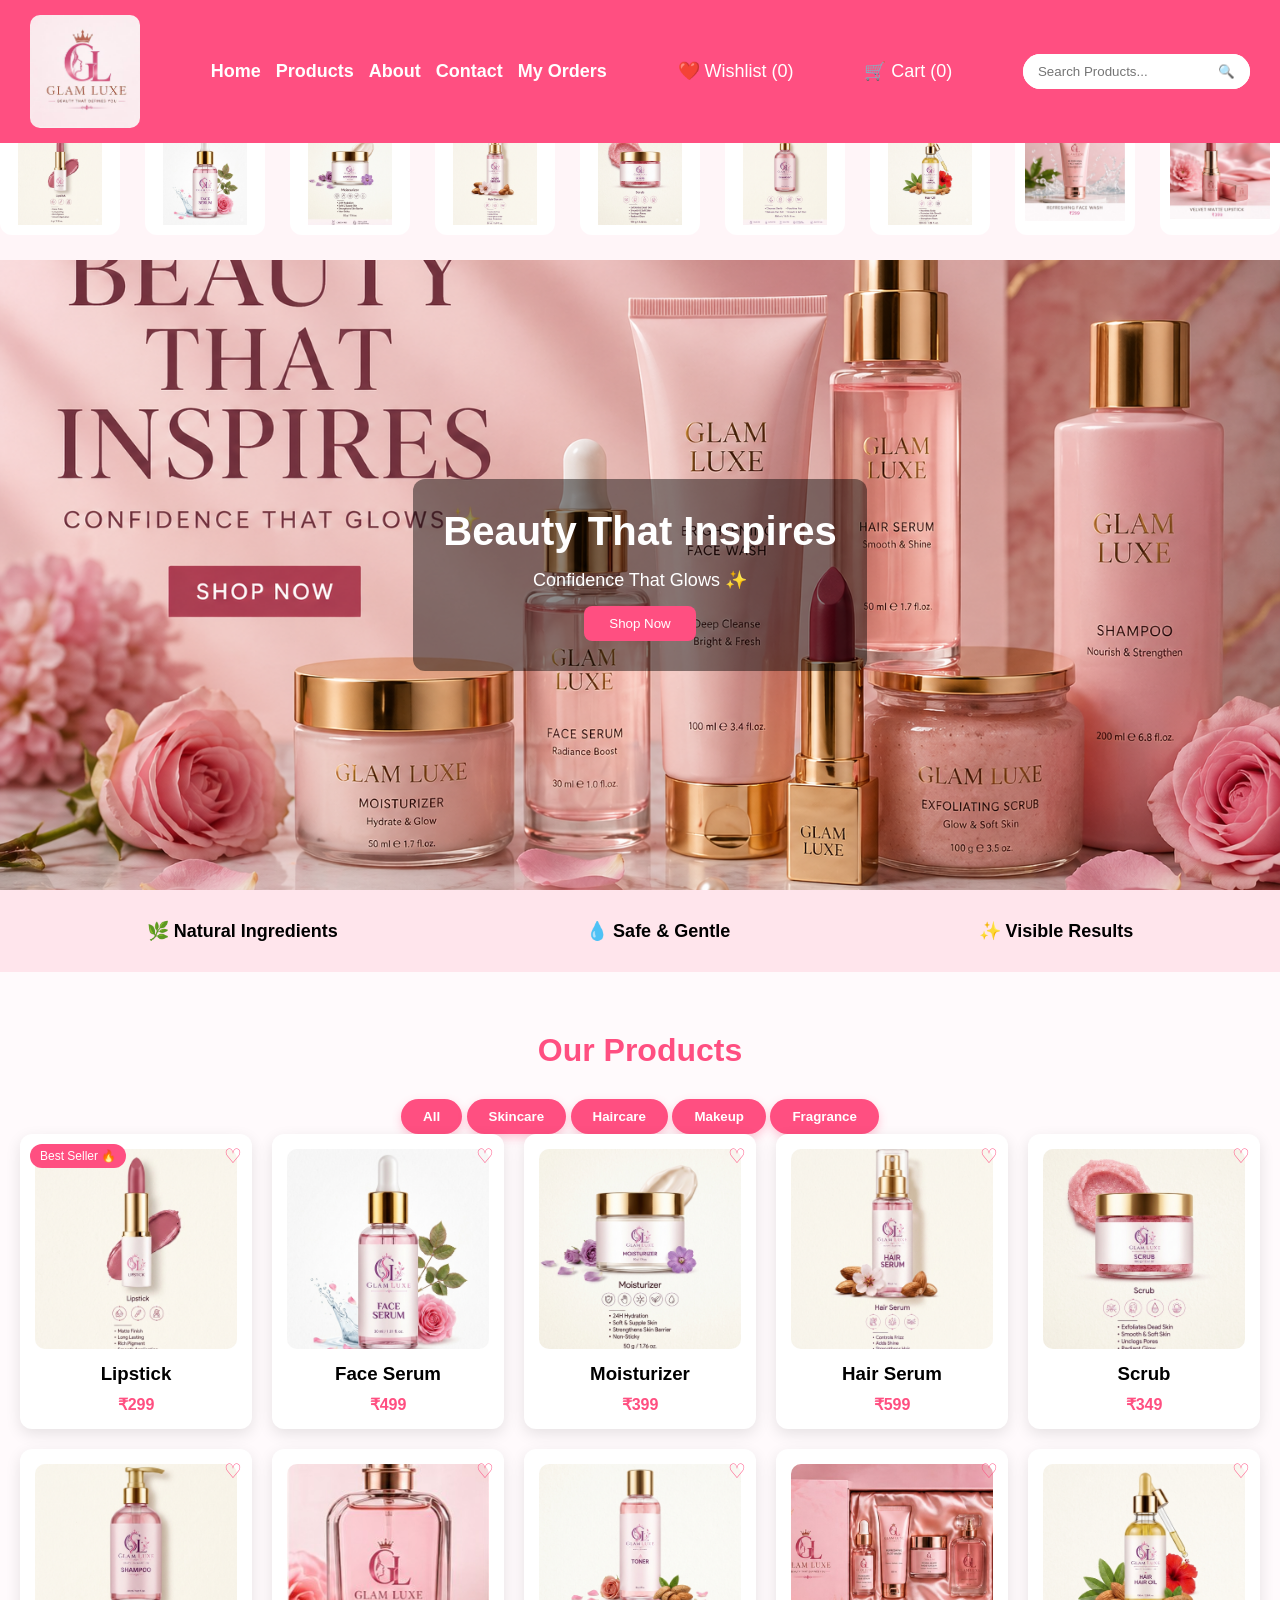
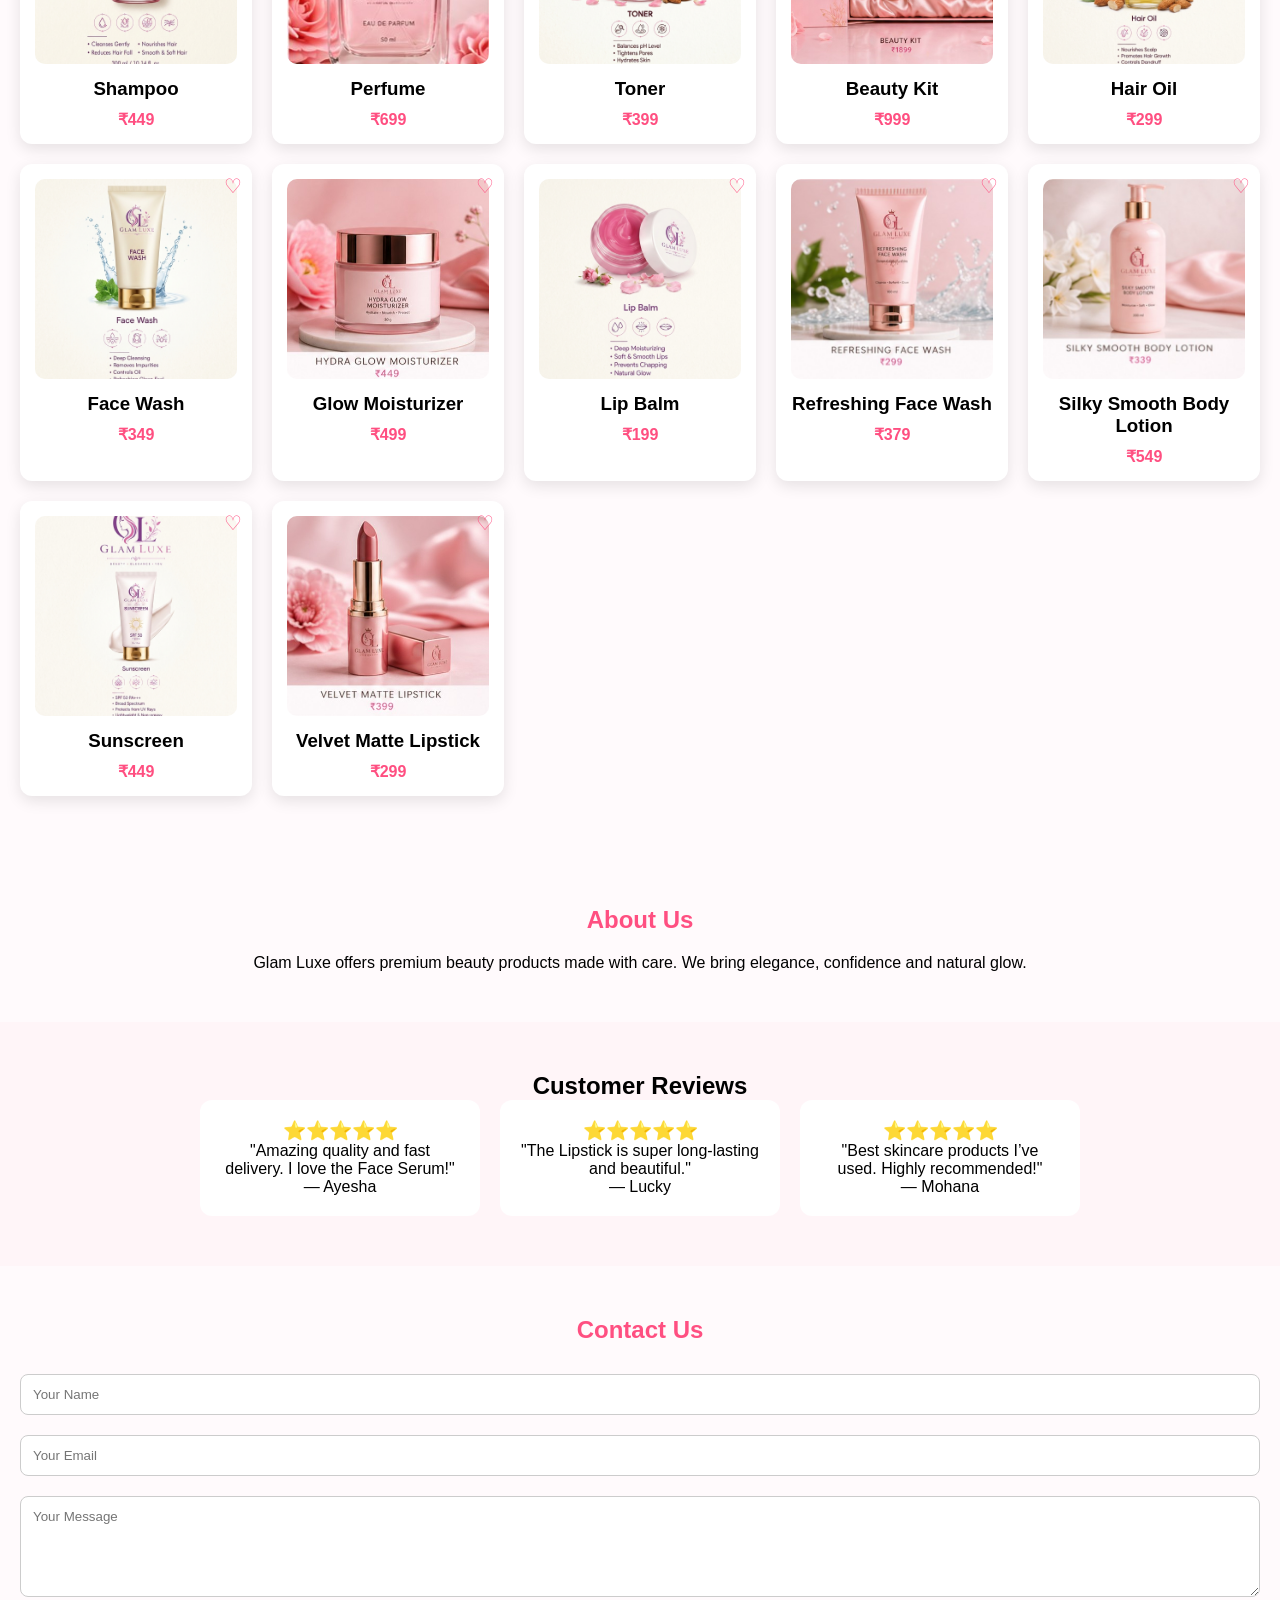
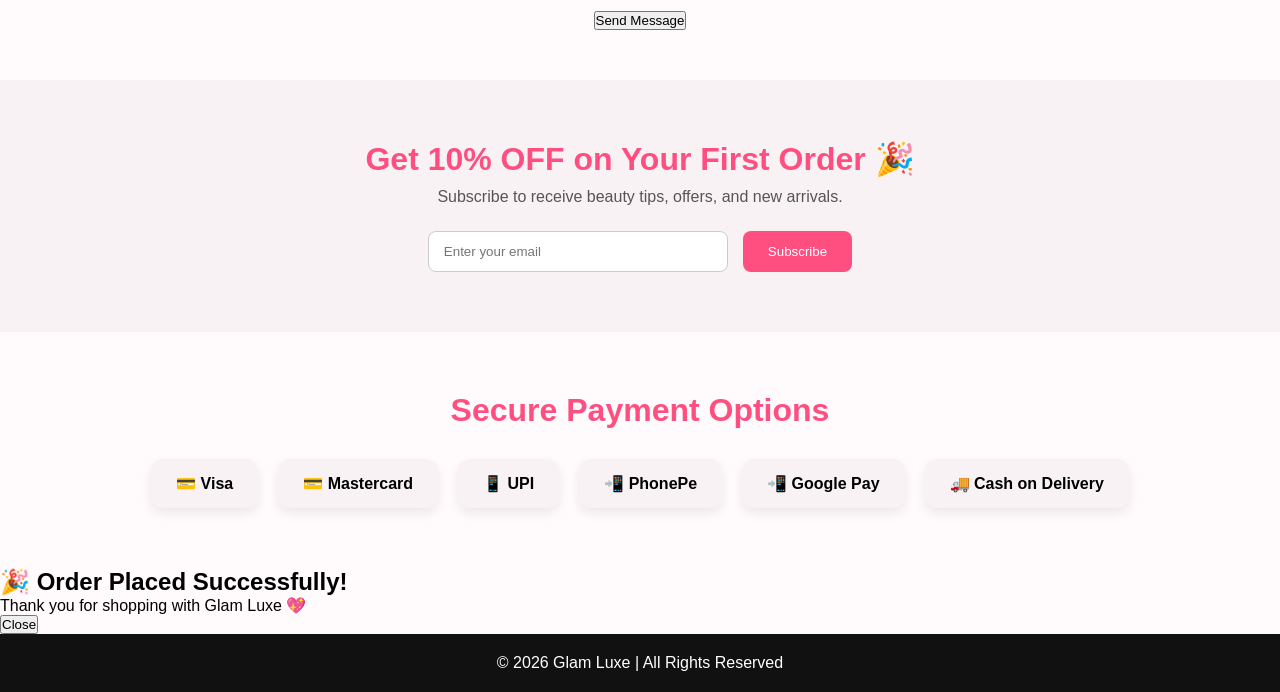
==== commit 86eaa0a0: "commit" ====
--- a/index.html
+++ b/index.html
@@ -1,4 +1,4 @@
-//index1.html                                                                                                                                                                                                                                                                           <!DOCTYPE html>
+<!DOCTYPE html>
 <html lang="en">
 <head>
 <meta charset="UTF-8">
@@ -105,11 +105,11 @@
 <section class="products" id="products">
     <h2>Our Products</h2>
 <div class="category-buttons">
-    <button onclick="filterProducts('all')">All</button>
-    <button onclick="filterProducts('skincare')">Skincare</button>
-    <button onclick="filterProducts('haircare')">Haircare</button>
-    <button onclick="filterProducts('makeup')">Makeup</button>
-    <button onclick="filterProducts('fragrance')">Fragrance</button>
+    <button onclick="filterProducts('all',event)">All</button>
+    <button onclick="filterProducts('skincare',event)">Skincare</button>
+    <button onclick="filterProducts('haircare',event)">Haircare</button>
+    <button onclick="filterProducts('makeup',event)">Makeup</button>
+    <button onclick="filterProducts('fragrance',event)">Fragrance</button>
 </div>
     <div class="cards">
 
--- a/style.css
+++ b/style.css
@@ -31,6 +31,8 @@
     z-index:1000;
 }
 
+
+
 .logo{
     width:110px;
     border-radius:10px;
@@ -157,8 +159,27 @@
     font-size:18px;
     font-weight:bold;
 }
-
-/* Products */
+.category-buttons button{
+    padding:10px 22px;
+    border:none;
+    border-radius:25px;
+    background:#ff4f81;   /* pure pink */
+    color:white;
+    font-weight:bold;
+    cursor:pointer;
+    transition:0.3s;
+    box-shadow:0 4px 10px rgba(255,79,129,0.3);
+}
+
+.category-buttons button:hover{
+    background:#ff2f6d;
+    transform: translateY(-3px);
+}
+
+.category-buttons button.active{
+    background:#ff2f6d;
+    transform: scale(1.05);
+}/* Products */
 .products{
     padding:60px 20px;
     text-align:center;
@@ -272,46 +293,74 @@
     border-radius:12px;
 }
 
-/* Payments */
-.payments{
-    padding:50px 20px;
-    text-align:center;
-}
-
-.payment-icons{
-    display:flex;
-    flex-wrap:wrap;
-    justify-content:center;
-    gap:15px;
-}
-
-.payment-icons div{
-    background:#fff5f8;
-    padding:15px 20px;
-    border-radius:10px;
-}
-
-/* Newsletter */
-.newsletter{
-    padding:50px 20px;
-    text-align:center;
-    background:#fff5f8;
-}
-
-.newsletter-box{
-    display:flex;
-    justify-content:center;
-    flex-wrap:wrap;
-    gap:10px;
-}
-
-.newsletter-box input{
-    padding:12px;
-    width:250px;
-    border-radius:8px;
-    border:1px solid #ccc;
-}
-
+.payments {
+    padding: 60px 20px;
+    text-align: center;
+}
+
+.payments h2 {
+    color: #ff4f81;
+    font-size: 32px;
+    margin-bottom: 30px;
+}
+
+.payment-icons {
+    display: flex;
+    justify-content: center;
+    flex-wrap: wrap;
+    gap: 20px;
+}
+
+.payment-icons div {
+    background: #f8f2f5;
+    padding: 15px 25px;
+    border-radius: 12px;
+    font-weight: 600;
+    box-shadow: 0 5px 12px rgba(0,0,0,0.08);
+    transition: 0.3s;
+}
+
+.payment-icons div:hover {
+    transform: translateY(-5px);
+}
+.newsletter {
+    padding: 60px 20px;
+    text-align: center;
+    background: #f8f2f5;
+}
+
+.newsletter h2 {
+    color: #ff4f81;
+    font-size: 32px;
+    margin-bottom: 10px;
+}
+
+.newsletter p {
+    color: #555;
+    margin-bottom: 25px;
+}
+
+.newsletter-box {
+    display: flex;
+    justify-content: center;
+    gap: 15px;
+}
+
+.newsletter-box input {
+    padding: 12px 15px;
+    width: 300px;
+    border-radius: 8px;
+    border: 1px solid #ccc;
+}
+
+.newsletter-box button {
+    padding: 12px 25px;
+    border: none;
+    background: #ff4f81;
+    color: white;
+    border-radius: 8px;
+    cursor: pointer;
+}
 /* Footer */
 footer{
     background:#111;
@@ -381,29 +430,39 @@
 
 /* Mobile */
 @media(max-width:768px){
-
-header{
-    flex-direction:column;
-}
-
-nav{
-    justify-content:center;
-}
-
-.search-box input{
-    width:140px;
-}
-
-.hero{
-    height:60vh;
-}
-
-.overlay h1{
-    font-size:26px;
-}
-
-.overlay p{
-    font-size:14px;
-}
-
+    .newsletter-box {
+        flex-direction: column;
+    }
+
+    .newsletter-box input {
+        width: 100%;
+    }
+
+    .payment-icons {
+        gap: 10px;
+    }
+
+    header{
+        flex-direction: column;
+    }
+
+    nav{
+        justify-content: center;
+    }
+
+    .search-box input{
+        width: 140px;
+    }
+
+    .hero{
+        height: 60vh;
+    }
+
+    .overlay h1{
+        font-size: 26px;
+    }
+
+    .overlay p{
+        font-size: 14px;
+    }
 }
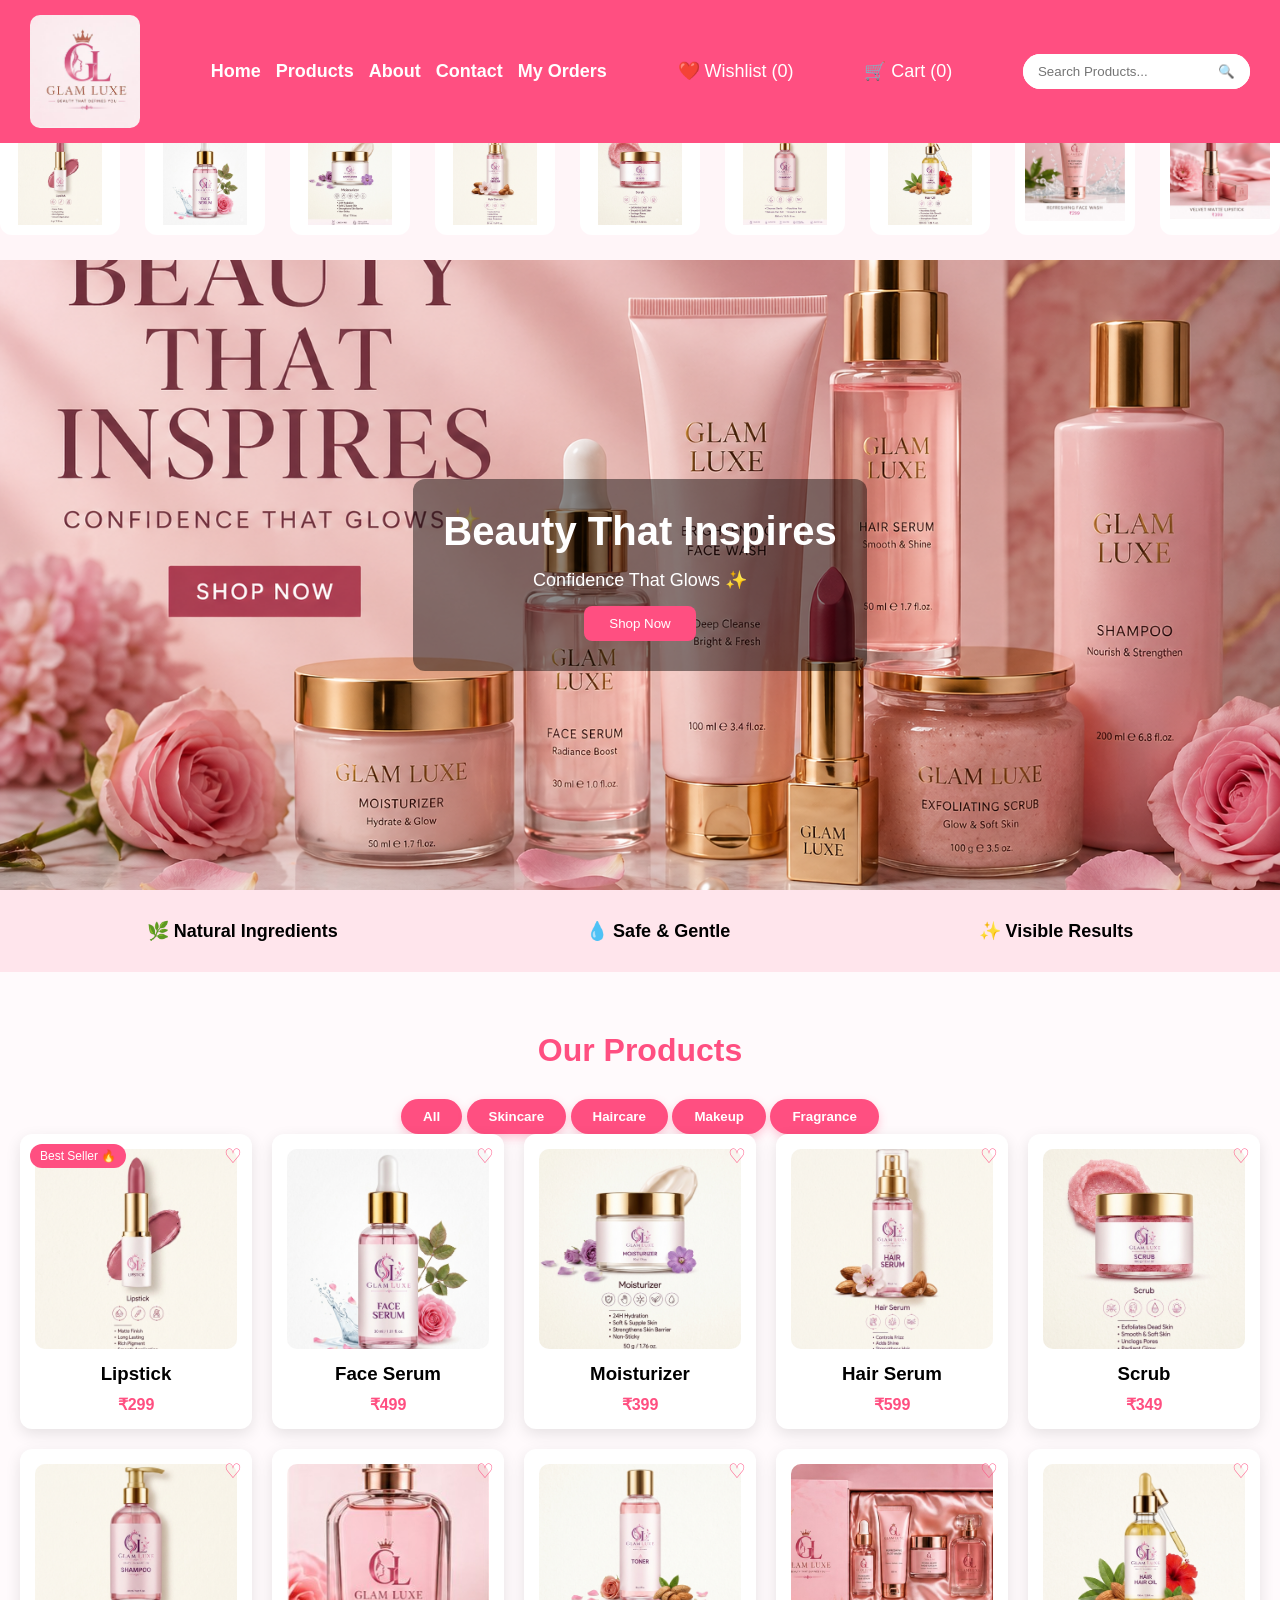
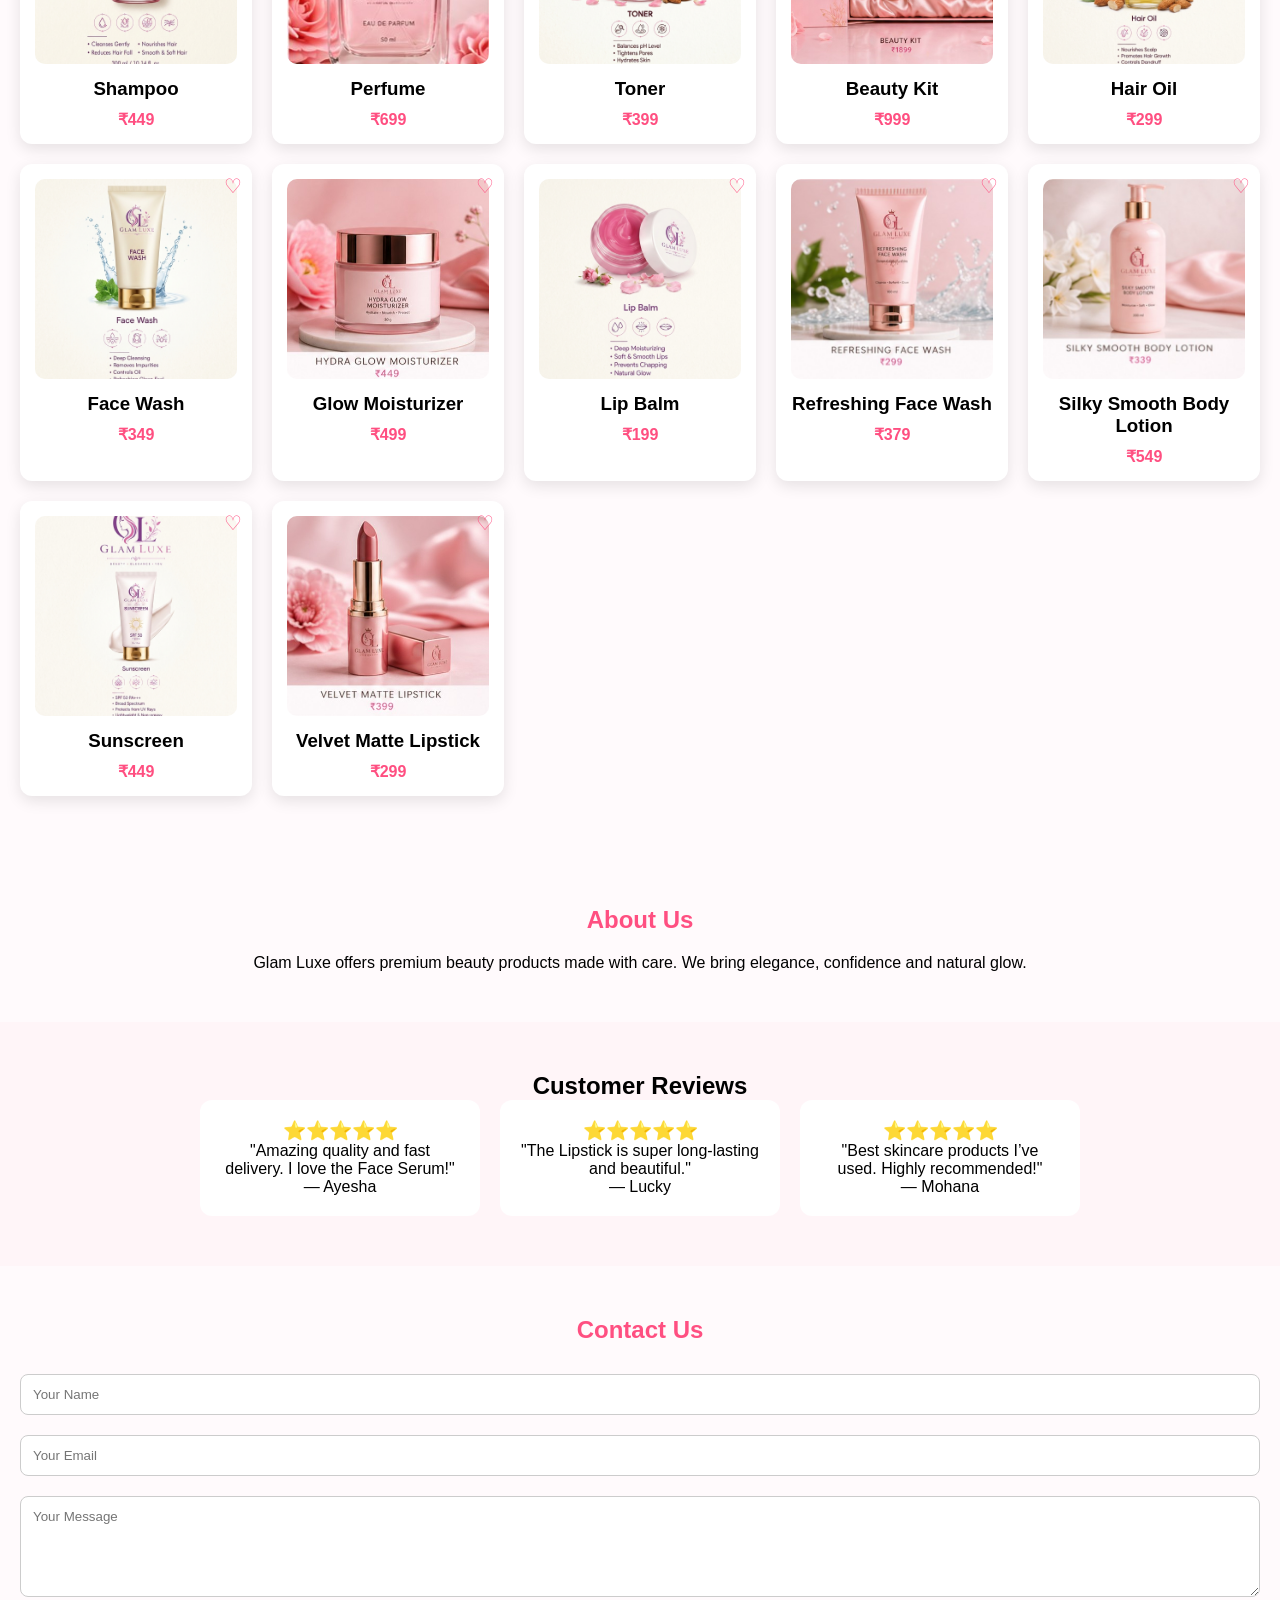
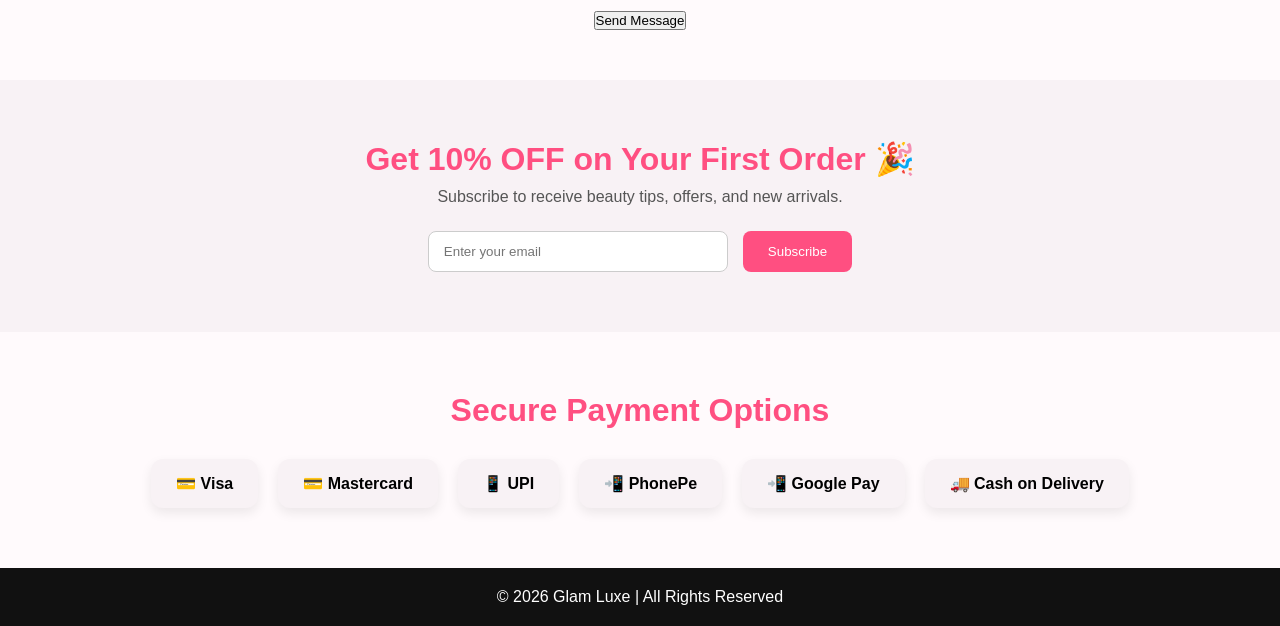
==== commit ba5cbb70: "commit" ====
--- a/index.html
+++ b/index.html
@@ -15,7 +15,7 @@
 <header>
     
     <img src="assets/logo.jpeg" class="logo" alt="Glam Luxe Logo">
-
+    <div class="menu-toggle" onclick="toggleMenu()">☰</div> 
     <nav>
         <a href="#">Home</a>
         <a href="#products">Products</a>
--- a/style.css
+++ b/style.css
@@ -430,6 +430,21 @@
 
 /* Mobile */
 @media(max-width:768px){
+    .menu-toggle{
+    display:block;
+}
+
+nav{
+    display:none;
+    flex-direction:column;
+    width:100%;
+    background:#ff4f81;
+    padding:10px 0;
+}
+
+nav.show{
+    display:flex;
+}
     .newsletter-box {
         flex-direction: column;
     }
@@ -465,4 +480,69 @@
     .overlay p{
         font-size: 14px;
     }
+}
+/* Mobile Menu Button */
+.menu-toggle{
+    display:none;
+    font-size:28px;
+    color:white;
+    cursor:pointer;
+}
+/* ✔ Order card (orders page) */
+.order-card{
+    background:white;
+    padding:15px;
+    margin:10px auto;
+    width:90%;
+    max-width:500px;
+    border-radius:12px;
+    box-shadow:0 5px 15px rgba(0,0,0,0.1);
+}
+
+/* ✔ Order section layout */
+.orders{
+    padding:100px 20px;
+    text-align:center;
+}
+
+/* ✔ Cart row (important) */
+.cart-row{
+    display:flex;
+    justify-content:space-between;
+    align-items:center;
+    padding:8px 0;
+    border-bottom:1px solid #eee;
+}
+
+/* ✔ Checkout button */
+.checkout-btn{
+    background:#ff4f81;
+    color:white;
+    padding:10px;
+    border:none;
+    width:100%;
+    margin-top:10px;
+    border-radius:8px;
+    cursor:pointer;
+}
+
+/* ✔ Order success popup */
+.order-success{
+    display:none;
+    position:fixed;
+    top:0;
+    left:0;
+    width:100%;
+    height:100%;
+    background:rgba(0,0,0,0.6);
+    justify-content:center;
+    align-items:center;
+    z-index:9999;
+}
+
+.order-box{
+    background:white;
+    padding:20px;
+    border-radius:12px;
+    text-align:center;
 }
